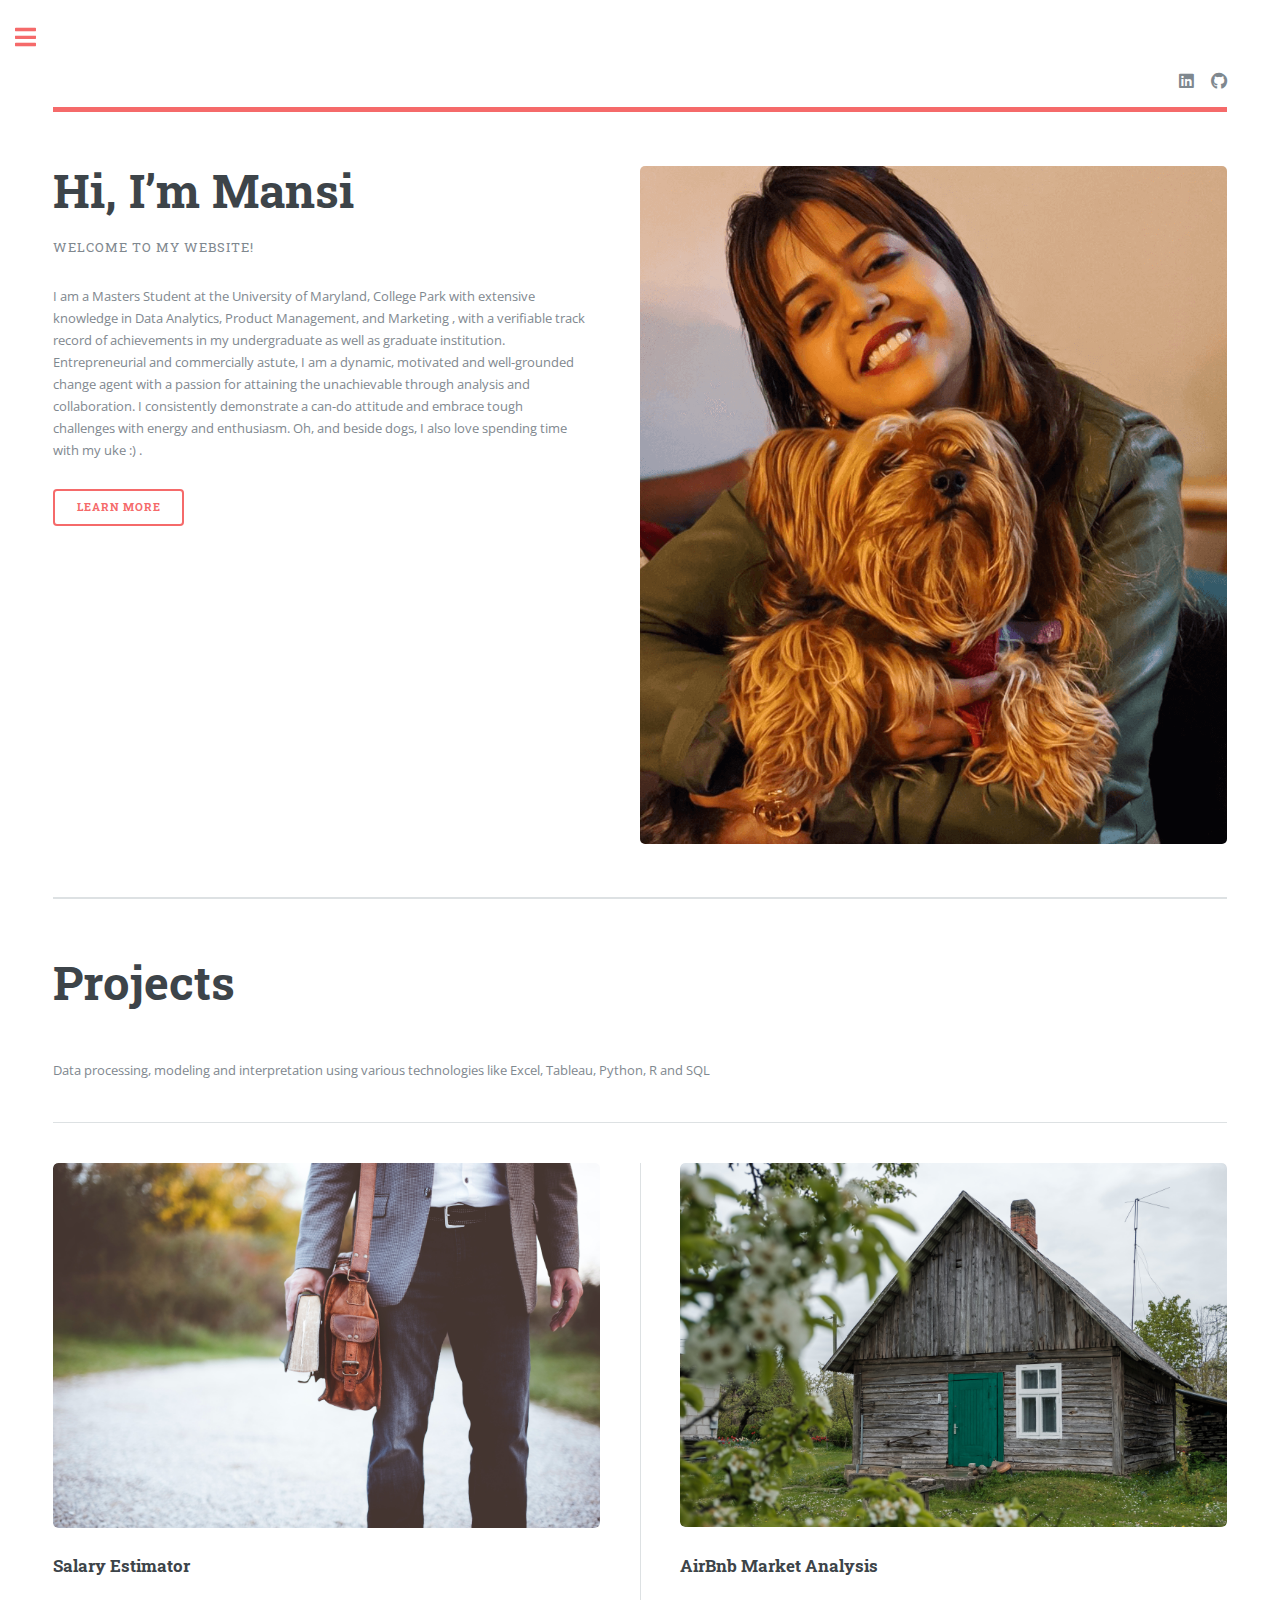
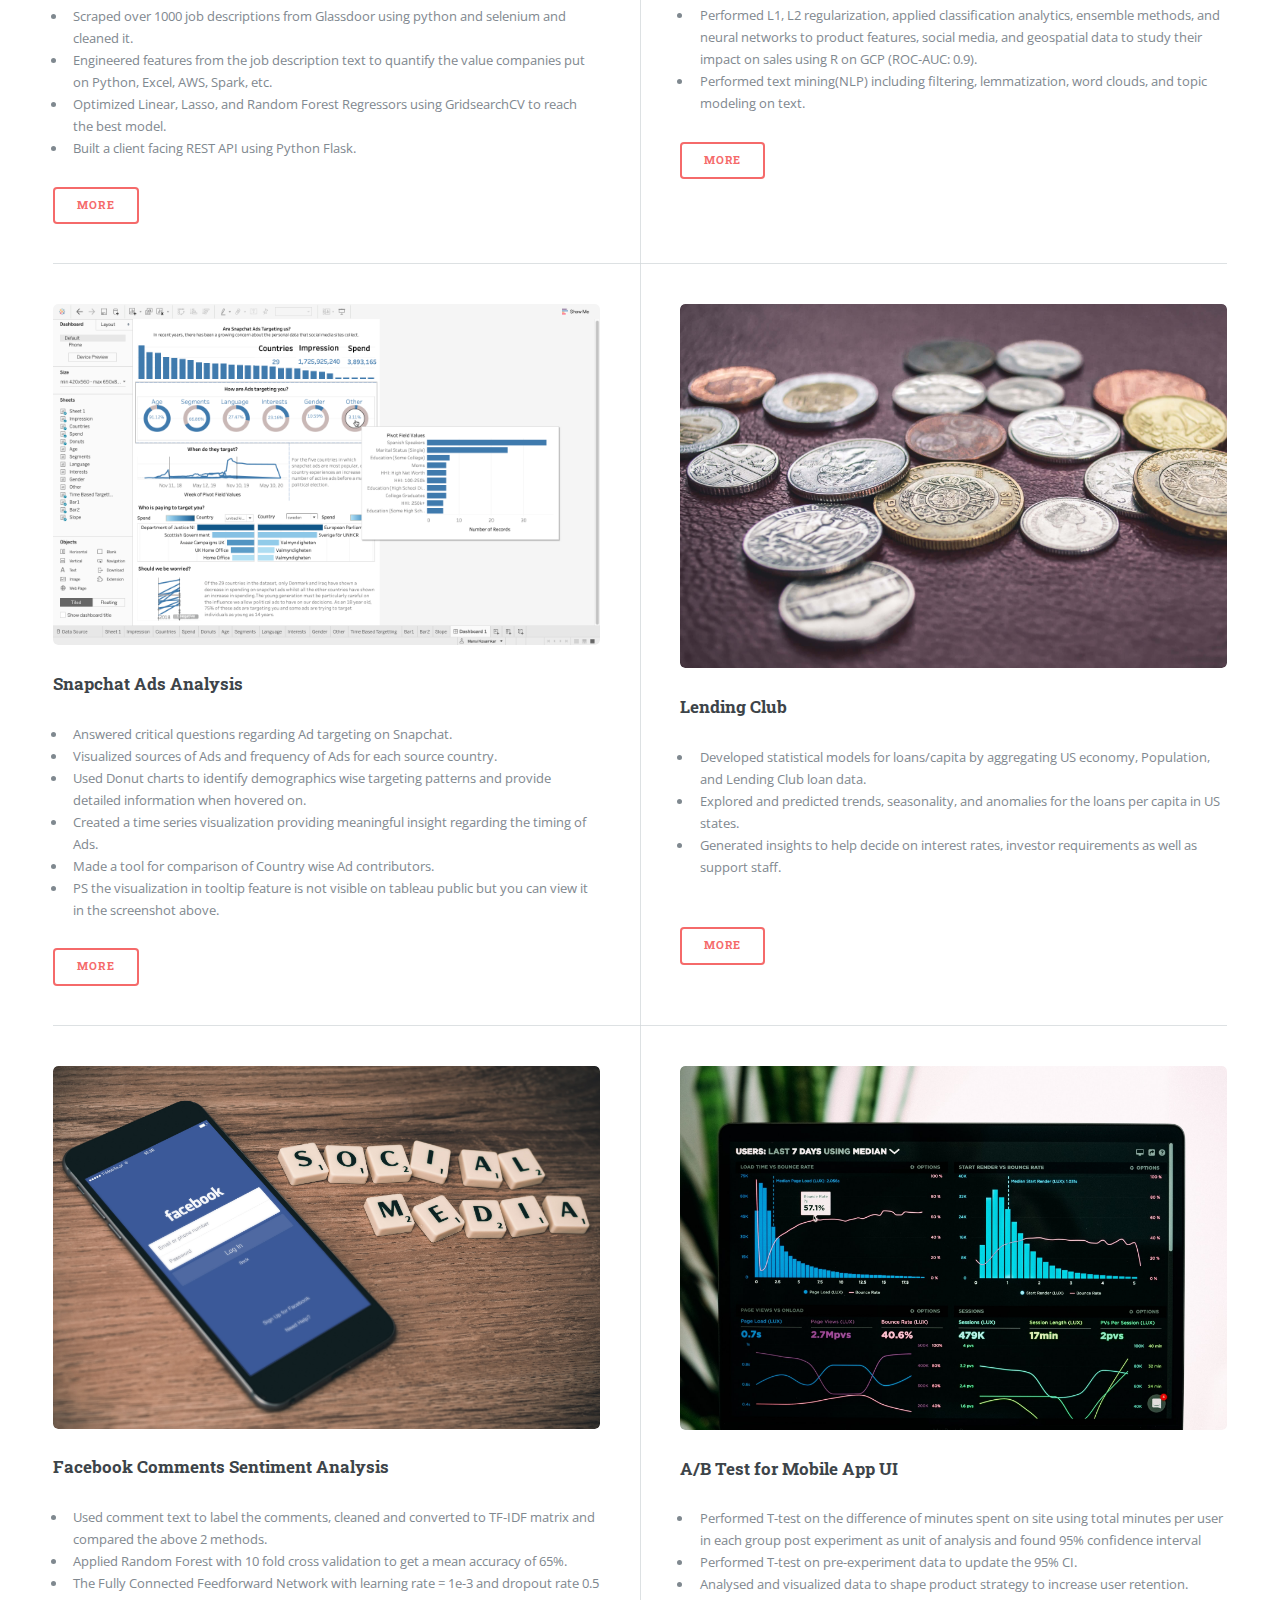
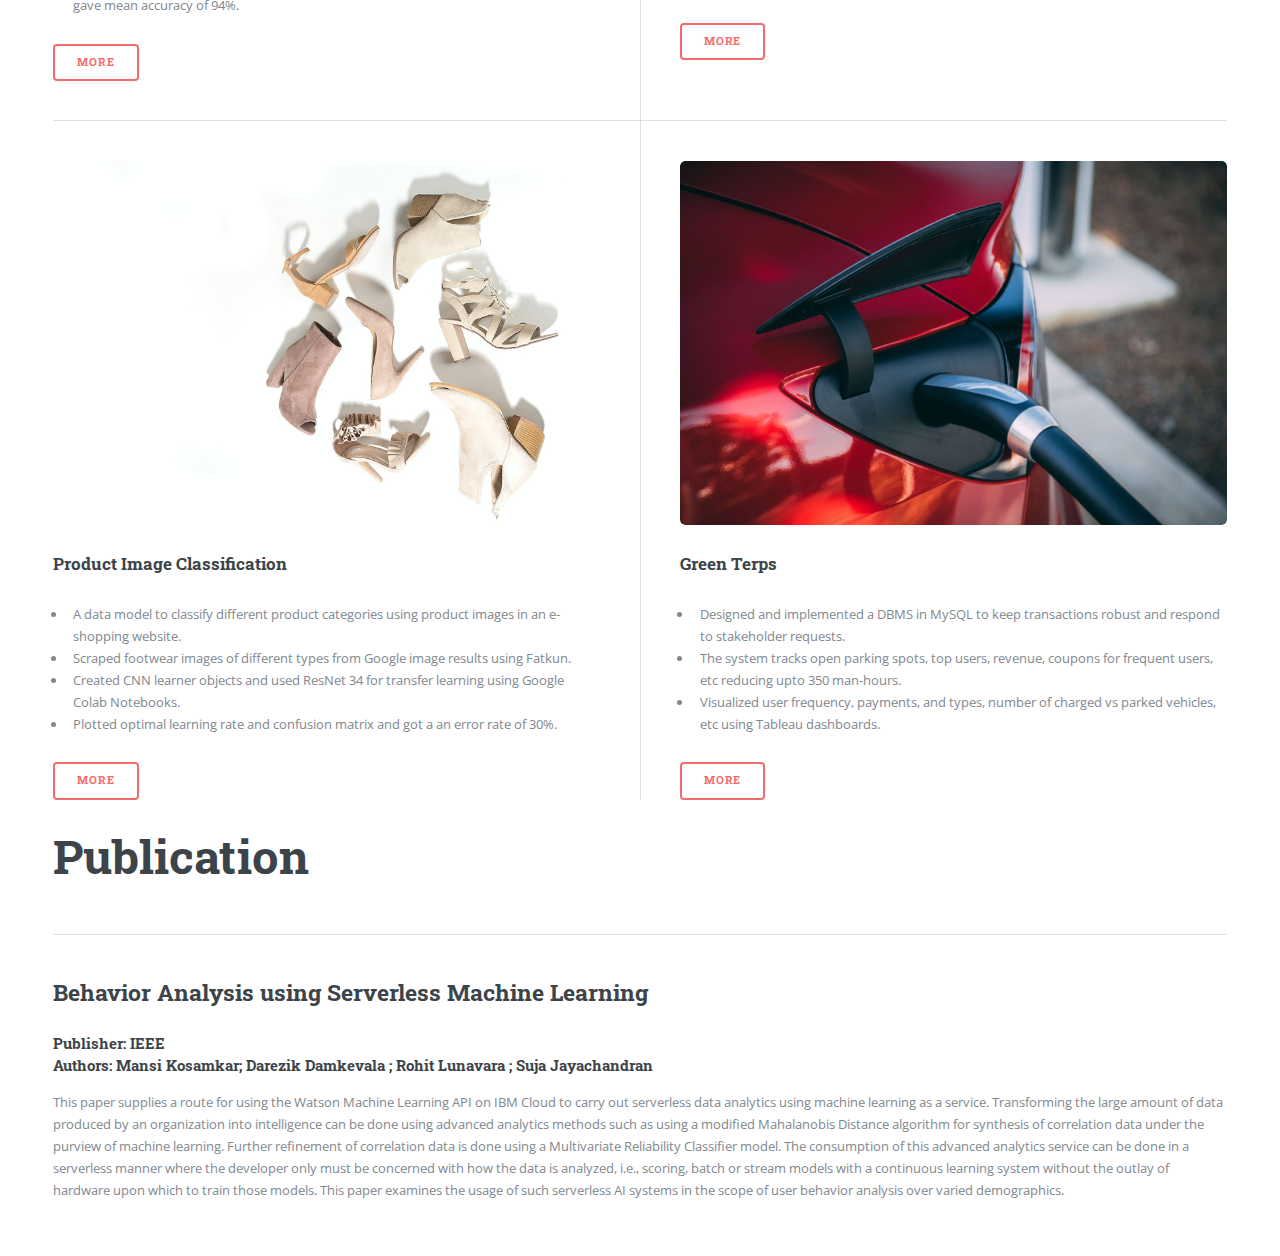
==== index.html @ b8f482b9 "Screenshot for viz added" ====
<!DOCTYPE HTML>
<!--
	Editorial by HTML5 UP
	html5up.net | @ajlkn
	Free for personal and commercial use under the CCA 3.0 license (html5up.net/license)
-->
<html>
	<head>
		<title>Editorial by HTML5 UP</title>
		<meta charset="utf-8" />
		<meta name="viewport" content="width=device-width, initial-scale=1, user-scalable=no" />
		<link rel="stylesheet" href="assets/css/main.css" />
	</head>
	<body class="is-preload">

		<!-- Wrapper -->
			<div id="wrapper">

				<!-- Main -->
					<div id="main">
						<div class="inner">

							<!-- Header -->
								<header id="header">
									<a href="index.html" class="logo"></a>
									<ul class="icons">
										<li><a href="#" class="icon brands fa-linkedin"><span class="label">Twitter</span></a></li>
										<li><a href="#" class="icon brands fa-github"><span class="label">Facebook</span></a></li>
									</ul>
								</header>

							<!-- Banner -->
								<section id="banner">
									<div class="content">
										<header>
											<h1>Hi, I’m Mansi<br />
											</h1>
											<p>Welcome to my website! </p>
										</header>
										<p>
											I am a Masters Student at the University of Maryland, College Park with extensive knowledge in Data Analytics, Product Management, and Marketing , with a verifiable track record of achievements in my undergraduate as well as graduate institution. Entrepreneurial and commercially astute, I am a dynamic, motivated and well-grounded change agent with a passion for attaining the unachievable through analysis and collaboration. I consistently demonstrate a can-do attitude and embrace tough challenges with energy and enthusiasm. Oh, and beside dogs, I also love spending time with my uke :)
											.</p>
										<ul class="actions">
											<li><a href="#" class="button big">Learn More</a></li>
										</ul>
									</div>
									<span class="image object">
										<img src="images/pic01.png" alt="" />
									</span>
								</section>

								

							<!-- Section -->
								<!-- <section>
									<header class="major">
										<h2>Project Categories</h2>
									</header>
									<div class="features">
										<article>
											<span class="icon solid fa-signal"></span>
											<div class="content">
												<h3>Data and Market Analytics</h3>
												<p>Data processing, modeling and interpretation using various technologies like Excel, Tableau, Python, R and SQL</p>
											</div>
										</article>
										<article>
											<span class="icon solid fa-rocket"></span>
											<div class="content">
												<h3>Product Management and Marketing</h3>
												<p>Projects relating to product features decisions, product launch decisions and market analytics</p>
											</div>
										</article>
										<article>
											<span class="icon solid fa-business-time"></span>
											<div class="content">
												<h3>Business Strategy</h3>
												<p>Statistical and Strategic approach to Business Decisions</p>
											</div>
										</article> 
										<article>
											<span class="icon solid fa-pencil-ruler"></span>
											<div class="content">
												<h3>Design</h3>
												<p>Design prototypes and final products</p>
											</div>
										</article>
									</div>
								</section> -->

								<section id="projects">
									<header class="main">
										<h1>Projects</h1>
									</header>
	
									<!-- <span class="image main"><img src="" alt="" /></span> -->
	
									<p>Data processing, modeling and interpretation using various technologies like Excel, Tableau, Python, R and SQL</p>
	
									<hr class="major" />
	
									<section>
										<header class="major"></header>
											
										</header>
										<div class="posts"></header>
											<article>
												<a href="https://github.com/kosamkarmansi/Job_Salary" target="_blank" class="image"><img src="images/pic09.jpg" alt="" /></a></header>
												<h3>Salary Estimator</h3>
												<p><ul>
													<li>Scraped over 1000 job descriptions from Glassdoor using python and selenium and 	cleaned it.
													<li>Engineered features from the job description text to quantify the value companies put on Python, Excel, AWS, Spark, etc.
													<li>Optimized Linear, Lasso, and Random Forest Regressors using GridsearchCV to reach the best model.
													<li>Built a client facing REST API using Python Flask.
												
												 ​
												</ul></p>
												<ul class="actions">
													<li><a href="https://github.com/kosamkarmansi/Job_Salary" target="_blank" class="button">More</a></li>
												</ul>
											</article>
											<article>
												<a href="AirBnB_ San Diego.pdf" target="_blank" class="image"><img src="images/pic02.jpg" alt="" /></a></header>
												<h3>AirBnb Market Analysis</h3>
												<p><ul>
													<li>Performed L1, L2 regularization, applied classification analytics, ensemble methods, and neural networks to ​product
														features, social media, and geospatial ​data to study t​heir impact on sales ​using R on GCP (ROC-AUC: 0.9).
													<li>Performed text mining(NLP) including​ filtering, lemmatization, word clouds, and topic modeling on text.
												
												 ​
												</ul></p>
												<ul class="actions">
													<li><a href="AirBnB_ San Diego.pdf" target="_blank" class="button">More</a></li>
												</ul>
											</article>

											<article>
												<a href="https://public.tableau.com/views/SnapchatAds/Dashboard1?:language=en-GB&:display_count=y&:origin=viz_share_link" target="_blank" class="image"><img src="images/pic13.png" alt="" /></a></header>
												<h3>Snapchat Ads Analysis</h3>
												
												<p><ul>
													<li>Answered critical questions regarding Ad targeting on Snapchat.
													<li>Visualized sources of Ads and frequency of Ads for each source country. 
													<li>Used Donut charts to identify demographics wise targeting patterns and provide detailed information when hovered on.
													<li>Created a time series visualization providing meaningful insight regarding the timing of Ads.
													<li>Made a tool for comparison of Country wise Ad contributors.
													<li>PS the visualization in tooltip feature is not visible on tableau public but you can view it in the screenshot above.
													
												
													</li>
												</ul></p>
												<ul class="actions">
													<li><a href="https://public.tableau.com/views/SnapchatAds/Dashboard1?:language=en-GB&:display_count=y&:origin=viz_share_link" target="_blank" class="button">More</a></li>
												</ul>
											</article>

											<article>
												<a href="https://github.com/kosamkarmansi/Lending_Club_Data" target="_blank" class="image"><img src="images/pic03.jpg" alt="" /></a></header>
												<h3>Lending Club</h3>
												<p><ul>
													<li>Developed statistical models for loans/capita by aggregating ​US economy, Population, and Lending Club loan data.
													<li>Explored and predicted trends, seasonality, and anomalies ​for the loans per capita in US states.
													<li>Generated insights ​to help decide on interest rates, investor requirements as well as support staff.​</li>
	
												
												 ​
												</ul></p>
												<ul class="actions">
													<li><a href="https://github.com/kosamkarmansi/Lending_Club_Data" target="_blank" class="button">More</a></li>
												</ul>
											</article>
											
											
											<article>
												<a href="https://github.com/kosamkarmansi/fb_sentiment_analysis" target="_blank" class="image"><img src="images/pic10.jpg" alt="" /></a></header>
												<h3>Facebook Comments Sentiment Analysis</h3>
												<p><ul>
													<li>Used comment text to label the comments, cleaned and converted to TF-IDF matrix 	and compared the above 2 methods.
													<li>Applied Random Forest with 10 fold cross validation to get a mean accuracy of 		65%.
													<li>The Fully Connected Feedforward Network with learning rate = 1e-3 and dropout 		rate 0.5 gave mean accuracy of 94%.
													</li>
												</ul></p>
												<ul class="actions">
													<li><a href="https://github.com/kosamkarmansi/fb_sentiment_analysis" target="_blank" class="button">More</a></li>
												</ul>
											</article>
	
											<article>
												<a href="https://github.com/kosamkarmansi/A-B_Test-" target="_blank" class="image"><img src="images/pic12.jpg" alt="" /></a></header>
												<h3>A/B Test for Mobile App UI </h3>
												<p><ul>
													<li>Performed T-test on the difference of minutes spent on site using total minutes per user in each group post experiment as unit of analysis and found 95% confidence interval
													<li>Performed T-test on pre-experiment data to update the 95% CI.
													<li>Analysed and visualized data to shape product strategy to increase user retention.
													</li>
												</ul></p>
												<ul class="actions">
													<li><a href="https://github.com/kosamkarmansi/A-B_Test-" target="_blank" class="button">More</a></li>
												</ul>
											</article>
	
											
	
	
											<article>
												<a href="https://github.com/kosamkarmansi/footwear_image_classification" target="_blank" class="image"><img src="images/pic11.jpg" alt="" /></a></header>
												<h3>Product Image Classification </h3>
												<p><ul>
													<li>A data model to classify different product categories using product images in an e-shopping website.
													<li>Scraped footwear images of different types from Google image results using Fatkun.
													<li>Created CNN learner objects and used ResNet 34 for transfer learning using Google Colab Notebooks.
													<li>Plotted optimal learning rate and confusion matrix and got a an error rate of 30%.
													</li>
												</ul></p>
												<ul class="actions">
													<li><a href="https://github.com/kosamkarmansi/footwear_image_classification" target="_blank" class="button">More</a></li>
												</ul>
											</article>
											
											<article>
												<a href="https://github.com/kosamkarmansi/Green_Terps" target="_blank" class="image"><img src="images/pic04.jpg" alt="" /></a></header>
												<h3>Green Terps</h3>
												<p><ul>
													<li>Designed and ​implemented a DBMS in MySQL t​o keep transactions robust and respond to stakeholder requests.
													<li>The system tracks open parking spots, top users, revenue, coupons for frequent users, etc reducing upto 3​50 man-hours.
													<li>Visualized​ user frequency, payments, and types, number of charged vs parked vehicles, etc using ​Tableau dashboards.
												
												 ​
												</ul></p>
												<ul class="actions">
													<li><a href="https://github.com/kosamkarmansi/Green_Terps" class="button" target="_blank">More</a></li>
												</ul>
											</article>
											
											<!-- <article>
												<a href="https://github.com/kosamkarmansi/python-lab/blob/master/HW4_Mansi_Kosamkar.ipynb" target="_blank" class="image"><img src="images/pic05.jpg" alt="" /></a></header>
												<h3>Pokemon </h3>
												<p><ul>
													<li>I used BeautifulSoup and Pandas to extract data on pokemon from https://pokemondb.net (Links to an external site.) 
													<li>The data will come both from the main database page, as well as the individual pokemon pages and we will use this data to analyse various pokemon types. 
													<li>Shoutout to the best show ever!​</li>
	
												
												 ​
												</ul></p>
												<ul class="actions">
													<li><a href="https://github.com/kosamkarmansi/python-lab/blob/master/HW4_Mansi_Kosamkar.ipynb" target="_blank" class="button">More</a></li>
												</ul>
											</article> -->
	
	
	
	
	
	
											
										
										</div>
									</section>

									<section id="publication">
										<header class="main">
											<h1>Publication</h1>
										</header>
		
										<!-- <span class="image main"><img src="images/pic11.jpg" alt="" /></span> -->
		
										<!-- <p>Data processing, modeling and interpretation using various technologies like Excel, Tableau, Python, R and SQL</p> -->
		
										<hr class="major" />
		
										<article>
											<h2><a href="https://ieeexplore.ieee.org/document/8991407">Behavior Analysis using Serverless Machine Learning</a></h2>
										<h4>Publisher: IEEE  <br> Authors: Mansi Kosamkar; Darezik Damkevala ; Rohit Lunavara ; Suja Jayachandran</h4>
										<p>This paper supplies a route for using the Watson Machine Learning API on IBM Cloud to carry out serverless data analytics using machine learning as a service. Transforming the large amount of data produced by an organization into intelligence can be done using advanced analytics methods such as using a modified Mahalanobis Distance algorithm for synthesis of correlation data under the purview of machine learning. Further refinement of correlation data is done using a Multivariate Reliability Classifier model. The consumption of this advanced analytics service can be done in a serverless manner where the developer only must be concerned with how the data is analyzed, i.e., scoring, batch or stream models with a continuous learning system without the outlay of hardware upon which to train those models. This paper examines the usage of such serverless AI systems in the scope of user behavior analysis over varied demographics.</p>
										</article>
										
		
										
		
									</section>
		

							<!-- Section -->
								<!-- <section>
									<header class="major">
										<h2>Featured</h2>
									</header>
									<div class="posts">

										<article>
											<a href="https://github.com/kosamkarmansi/Job_Salary" target="_blank" class="image"><img src="images/pic09.jpg" alt="" /></a></header>
											<h3>Salary Estimator</h3>
											<p><ul>
												<li>Scraped over 1000 job descriptions from Glassdoor using python and selenium and 	cleaned it.
												<li>Engineered features from the job description text to quantify the value companies put on Python, Excel, AWS, Spark, etc.
												<li>Optimized Linear, Lasso, and Random Forest Regressors using GridsearchCV to reach the best model.
												<li>Built a client facing REST API using Python Flask.
											
											 ​
											</ul></p>
											<ul class="actions">
												<li><a href="https://github.com/kosamkarmansi/Job_Salary" target="_blank" class="button">More</a></li>
											</ul>
										</article>
										<article>
											<a href="AirBnB_ San Diego.pdf" target="_blank" class="image"><img src="images/pic02.jpg" alt="" /></a></header>
											<h3>AirBnb Market Analysis</h3>
											<p><ul>
												<li>Performed L1, L2 regularization, applied classification analytics, ensemble methods, and neural networks to ​product
													features, social media, and geospatial ​data to study t​heir impact on sales ​using R on GCP (ROC-AUC: 0.9).
												<li>Performed text mining(NLP) including​ filtering, lemmatization, word clouds, and topic modeling on text.
											
											 ​
											</ul></p>
											<ul class="actions">
												<li><a href="AirBnB_ San Diego.pdf" target="_blank" class="button">More</a></li>
											</ul>
										</article>
										

										<article>
											<a href="https://github.com/kosamkarmansi/Lending_Club_Data" target="_blank" class="image"><img src="images/pic03.jpg" alt="" /></a></header>
											<h3>Lending Club</h3>
											<p><ul>
												<li>Developed statistical models for loans/capita by aggregating ​US economy, Population, and Lending Club loan data.
												<li>Explored and predicted trends, seasonality, and anomalies ​for the loans per capita in US states.
												<li>Generated insights ​to help decide on interest rates, investor requirements as well as support staff.​</li>

											
											 ​
											</ul></p>
											<ul class="actions">
												<li><a href="https://github.com/kosamkarmansi/Lending_Club_Data" target="_blank" class="button">More</a></li>
											</ul>
										</article>
										
										
										<!-- <article>
											<a href="Kerb.AI Final Report.pdf" target="_blank" class="image"><img src="images/pic08.jpg" alt="" /></a></header>
											<h3>Kerb AI - Firm Analysis</h3>
											<p><ul>
												<li>Analyzed strategic positioning of a firm (Kerb AI) to understand drivers of performance/competitive advantage. 
												<li>Research and development of strategies closely aligned with company goals and objectives.
											
											 ​
											</ul></p>
											<ul class="actions">
												<li><a href="Kerb.AI Final Report.pdf" target="_blank" class="button">More</a></li>
											</ul>
										</article>
									
									</div>
								</section> -->

						</div>
					</div>
				

				<!-- Sidebar -->
					<div id="sidebar">
						<div class="inner">

							<!-- Search -->
								

							<!-- Menu -->
								<nav id="menu">
									<header class="major">
										<h2>Menu</h2>
									</header>
									<ul>
										<li><a href="index.html">About Me</a></li>
										<li><a href="#projects">Projects</a>
											<!-- <span class="opener">Project Categories</span>
											<ul>
												<li><a href="da.html">Data and Market Analytics</a></li>
												<li><a href="pmm.html">Product Management and Marketing</a></li> -->
												<!-- <li><a href="bs.html">Business Strategy</a></li> -->
												<!-- <li><a href="design.html">Design</a></li>
											</ul> -->
										</li>
										<!-- <li><a href="blog.html">Blog</a></li> -->
										<li><a href="#publication">Publication</a></li>
										
										
									
									</ul>
								</nav>

							<!-- Section -->

								

							<!-- Section -->
								<section>
									<header class="major">
										<h2>Get in touch</h2>
									</header>
									<p>If you have any questions, suggestions, potential collaboration or career opportunities, I would love to connect.</p>
									<ul class="contact">
										<li class="icon solid fa-envelope"><a href="#">mansi.kosamkar@rhsmith.umd.edu</a></li>
										<li class="icon solid fa-phone">(929) 319-6236</li>
										<li class="icon solid fa-home">College Park/NYC<br />
										</li>
									</ul>
								</section>

							<!-- Footer -->
								<footer id="footer">
									
								</footer>

						</div>
					</div>

			</div>

		<!-- Scripts -->
			<script src="assets/js/jquery.min.js"></script>
			<script src="assets/js/browser.min.js"></script>
			<script src="assets/js/breakpoints.min.js"></script>
			<script src="assets/js/util.js"></script>
			<script src="assets/js/main.js"></script>

	</body>
</html>
---- assets/css/main.css ----
@import url(fontawesome-all.min.css);
@import url("https://fonts.googleapis.com/css?family=Open+Sans:400,600,400italic,600italic|Roboto+Slab:400,700");
/*
	Editorial by HTML5 UP
	html5up.net | @ajlkn
	Free for personal and commercial use under the CCA 3.0 license (html5up.net/license)
*/
html, body, div, span, applet, object,
iframe, h1, h2, h3, h4, h5, h6, p, blockquote,
pre, a, abbr, acronym, address, big, cite,
code, del, dfn, em, img, ins, kbd, q, s, samp,
small, strike, strong, sub, sup, tt, var, b,
u, i, center, dl, dt, dd, ol, ul, li, fieldset,
form, label, legend, table, caption, tbody,
tfoot, thead, tr, th, td, article, aside,
canvas, details, embed, figure, figcaption,
footer, header, hgroup, menu, nav, output, ruby,
section, summary, time, mark, audio, video {
  margin: 0;
  padding: 0;
  border: 0;
  font-size: 100%;
  font: inherit;
  vertical-align: baseline; }

article, aside, details, figcaption, figure,
footer, header, hgroup, menu, nav, section {
  display: block; }

body {
  line-height: 1; }

ol, ul {
  list-style: none; }

blockquote, q {
  quotes: none; }
  blockquote:before, blockquote:after, q:before, q:after {
    content: '';
    content: none; }

table {
  border-collapse: collapse;
  border-spacing: 0; }

body {
  -webkit-text-size-adjust: none; }

mark {
  background-color: transparent;
  color: inherit; }

input::-moz-focus-inner {
  border: 0;
  padding: 0; }

input, select, textarea {
  -moz-appearance: none;
  -webkit-appearance: none;
  -ms-appearance: none;
  appearance: none; }

/* Basic */
@-ms-viewport {
  width: device-width; }

body {
  -ms-overflow-style: scrollbar; }

@media screen and (max-width: 480px) {
  html, body {
    min-width: 320px; } }

html {
  box-sizing: border-box; }

*, *:before, *:after {
  box-sizing: inherit; }

body {
  background: #ffffff; }
  body.is-preload *, body.is-preload *:before, body.is-preload *:after, body.is-resizing *, body.is-resizing *:before, body.is-resizing *:after {
    -moz-animation: none !important;
    -webkit-animation: none !important;
    -ms-animation: none !important;
    animation: none !important;
    -moz-transition: none !important;
    -webkit-transition: none !important;
    -ms-transition: none !important;
    transition: none !important; }

/* Type */
body, input, select, textarea {
  color: #7f888f;
  font-family: "Open Sans", sans-serif;
  font-size: 13pt;
  font-weight: 400;
  line-height: 1.65; }
  @media screen and (max-width: 1680px) {
    body, input, select, textarea {
      font-size: 11pt; } }
  @media screen and (max-width: 1280px) {
    body, input, select, textarea {
      font-size: 10pt; } }
  @media screen and (max-width: 360px) {
    body, input, select, textarea {
      font-size: 9pt; } }

a {
  -moz-transition: color 0.2s ease-in-out, border-bottom-color 0.2s ease-in-out;
  -webkit-transition: color 0.2s ease-in-out, border-bottom-color 0.2s ease-in-out;
  -ms-transition: color 0.2s ease-in-out, border-bottom-color 0.2s ease-in-out;
  transition: color 0.2s ease-in-out, border-bottom-color 0.2s ease-in-out;
  border-bottom: dotted 1px;
  color: #f56a6a;
  text-decoration: none; }
  a:hover {
    border-bottom-color: #f56a6a;
    color: #f56a6a !important; }
    a:hover strong {
      color: inherit; }

strong, b {
  color: #3d4449;
  font-weight: 600; }

em, i {
  font-style: italic; }

p {
  margin: 0 0 2em 0; }

h1, h2, h3, h4, h5, h6 {
  color: #3d4449;
  font-family: "Roboto Slab", serif;
  font-weight: 700;
  line-height: 1.5;
  margin: 0 0 1em 0; }
  h1 a, h2 a, h3 a, h4 a, h5 a, h6 a {
    color: inherit;
    text-decoration: none;
    border-bottom: 0; }

h1 {
  font-size: 4em;
  margin: 0 0 0.5em 0;
  line-height: 1.3; }

h2 {
  font-size: 1.75em; }

h3 {
  font-size: 1.25em; }

h4 {
  font-size: 1.1em; }

h5 {
  font-size: 0.9em; }

h6 {
  font-size: 0.7em; }

@media screen and (max-width: 1680px) {
  h1 {
    font-size: 3.5em; } }

@media screen and (max-width: 980px) {
  h1 {
    font-size: 3.25em; } }

@media screen and (max-width: 736px) {
  h1 {
    font-size: 2em;
    line-height: 1.4; }
  h2 {
    font-size: 1.5em; } }

sub {
  font-size: 0.8em;
  position: relative;
  top: 0.5em; }

sup {
  font-size: 0.8em;
  position: relative;
  top: -0.5em; }

blockquote {
  border-left: solid 3px rgba(210, 215, 217, 0.75);
  font-style: italic;
  margin: 0 0 2em 0;
  padding: 0.5em 0 0.5em 2em; }

code {
  background: rgba(230, 235, 237, 0.25);
  border-radius: 0.375em;
  border: solid 1px rgba(210, 215, 217, 0.75);
  font-family: "Courier New", monospace;
  font-size: 0.9em;
  margin: 0 0.25em;
  padding: 0.25em 0.65em; }

pre {
  -webkit-overflow-scrolling: touch;
  font-family: "Courier New", monospace;
  font-size: 0.9em;
  margin: 0 0 2em 0; }
  pre code {
    display: block;
    line-height: 1.75;
    padding: 1em 1.5em;
    overflow-x: auto; }

hr {
  border: 0;
  border-bottom: solid 1px rgba(210, 215, 217, 0.75);
  margin: 2em 0; }
  hr.major {
    margin: 3em 0; }

.align-left {
  text-align: left; }

.align-center {
  text-align: center; }

.align-right {
  text-align: right; }

/* Row */
.row {
  display: flex;
  flex-wrap: wrap;
  box-sizing: border-box;
  align-items: stretch; }
  .row > * {
    box-sizing: border-box; }
  .row.gtr-uniform > * > :last-child {
    margin-bottom: 0; }
  .row.aln-left {
    justify-content: flex-start; }
  .row.aln-center {
    justify-content: center; }
  .row.aln-right {
    justify-content: flex-end; }
  .row.aln-top {
    align-items: flex-start; }
  .row.aln-middle {
    align-items: center; }
  .row.aln-bottom {
    align-items: flex-end; }
  .row > .imp {
    order: -1; }
  .row > .col-1 {
    width: 8.33333%; }
  .row > .off-1 {
    margin-left: 8.33333%; }
  .row > .col-2 {
    width: 16.66667%; }
  .row > .off-2 {
    margin-left: 16.66667%; }
  .row > .col-3 {
    width: 25%; }
  .row > .off-3 {
    margin-left: 25%; }
  .row > .col-4 {
    width: 33.33333%; }
  .row > .off-4 {
    margin-left: 33.33333%; }
  .row > .col-5 {
    width: 41.66667%; }
  .row > .off-5 {
    margin-left: 41.66667%; }
  .row > .col-6 {
    width: 50%; }
  .row > .off-6 {
    margin-left: 50%; }
  .row > .col-7 {
    width: 58.33333%; }
  .row > .off-7 {
    margin-left: 58.33333%; }
  .row > .col-8 {
    width: 66.66667%; }
  .row > .off-8 {
    margin-left: 66.66667%; }
  .row > .col-9 {
    width: 75%; }
  .row > .off-9 {
    margin-left: 75%; }
  .row > .col-10 {
    width: 83.33333%; }
  .row > .off-10 {
    margin-left: 83.33333%; }
  .row > .col-11 {
    width: 91.66667%; }
  .row > .off-11 {
    margin-left: 91.66667%; }
  .row > .col-12 {
    width: 100%; }
  .row > .off-12 {
    margin-left: 100%; }
  .row.gtr-0 {
    margin-top: 0;
    margin-left: 0em; }
    .row.gtr-0 > * {
      padding: 0 0 0 0em; }
    .row.gtr-0.gtr-uniform {
      margin-top: 0em; }
      .row.gtr-0.gtr-uniform > * {
        padding-top: 0em; }
  .row.gtr-25 {
    margin-top: 0;
    margin-left: -0.375em; }
    .row.gtr-25 > * {
      padding: 0 0 0 0.375em; }
    .row.gtr-25.gtr-uniform {
      margin-top: -0.375em; }
      .row.gtr-25.gtr-uniform > * {
        padding-top: 0.375em; }
  .row.gtr-50 {
    margin-top: 0;
    margin-left: -0.75em; }
    .row.gtr-50 > * {
      padding: 0 0 0 0.75em; }
    .row.gtr-50.gtr-uniform {
      margin-top: -0.75em; }
      .row.gtr-50.gtr-uniform > * {
        padding-top: 0.75em; }
  .row {
    margin-top: 0;
    margin-left: -1.5em; }
    .row > * {
      padding: 0 0 0 1.5em; }
    .row.gtr-uniform {
      margin-top: -1.5em; }
      .row.gtr-uniform > * {
        padding-top: 1.5em; }
  .row.gtr-150 {
    margin-top: 0;
    margin-left: -2.25em; }
    .row.gtr-150 > * {
      padding: 0 0 0 2.25em; }
    .row.gtr-150.gtr-uniform {
      margin-top: -2.25em; }
      .row.gtr-150.gtr-uniform > * {
        padding-top: 2.25em; }
  .row.gtr-200 {
    margin-top: 0;
    margin-left: -3em; }
    .row.gtr-200 > * {
      padding: 0 0 0 3em; }
    .row.gtr-200.gtr-uniform {
      margin-top: -3em; }
      .row.gtr-200.gtr-uniform > * {
        padding-top: 3em; }
  @media screen and (max-width: 1680px) {
    .row {
      display: flex;
      flex-wrap: wrap;
      box-sizing: border-box;
      align-items: stretch; }
      .row > * {
        box-sizing: border-box; }
      .row.gtr-uniform > * > :last-child {
        margin-bottom: 0; }
      .row.aln-left {
        justify-content: flex-start; }
      .row.aln-center {
        justify-content: center; }
      .row.aln-right {
        justify-content: flex-end; }
      .row.aln-top {
        align-items: flex-start; }
      .row.aln-middle {
        align-items: center; }
      .row.aln-bottom {
        align-items: flex-end; }
      .row > .imp-xlarge {
        order: -1; }
      .row > .col-1-xlarge {
        width: 8.33333%; }
      .row > .off-1-xlarge {
        margin-left: 8.33333%; }
      .row > .col-2-xlarge {
        width: 16.66667%; }
      .row > .off-2-xlarge {
        margin-left: 16.66667%; }
      .row > .col-3-xlarge {
        width: 25%; }
      .row > .off-3-xlarge {
        margin-left: 25%; }
      .row > .col-4-xlarge {
        width: 33.33333%; }
      .row > .off-4-xlarge {
        margin-left: 33.33333%; }
      .row > .col-5-xlarge {
        width: 41.66667%; }
      .row > .off-5-xlarge {
        margin-left: 41.66667%; }
      .row > .col-6-xlarge {
        width: 50%; }
      .row > .off-6-xlarge {
        margin-left: 50%; }
      .row > .col-7-xlarge {
        width: 58.33333%; }
      .row > .off-7-xlarge {
        margin-left: 58.33333%; }
      .row > .col-8-xlarge {
        width: 66.66667%; }
      .row > .off-8-xlarge {
        margin-left: 66.66667%; }
      .row > .col-9-xlarge {
        width: 75%; }
      .row > .off-9-xlarge {
        margin-left: 75%; }
      .row > .col-10-xlarge {
        width: 83.33333%; }
      .row > .off-10-xlarge {
        margin-left: 83.33333%; }
      .row > .col-11-xlarge {
        width: 91.66667%; }
      .row > .off-11-xlarge {
        margin-left: 91.66667%; }
      .row > .col-12-xlarge {
        width: 100%; }
      .row > .off-12-xlarge {
        margin-left: 100%; }
      .row.gtr-0 {
        margin-top: 0;
        margin-left: 0em; }
        .row.gtr-0 > * {
          padding: 0 0 0 0em; }
        .row.gtr-0.gtr-uniform {
          margin-top: 0em; }
          .row.gtr-0.gtr-uniform > * {
            padding-top: 0em; }
      .row.gtr-25 {
        margin-top: 0;
        margin-left: -0.375em; }
        .row.gtr-25 > * {
          padding: 0 0 0 0.375em; }
        .row.gtr-25.gtr-uniform {
          margin-top: -0.375em; }
          .row.gtr-25.gtr-uniform > * {
            padding-top: 0.375em; }
      .row.gtr-50 {
        margin-top: 0;
        margin-left: -0.75em; }
        .row.gtr-50 > * {
          padding: 0 0 0 0.75em; }
        .row.gtr-50.gtr-uniform {
          margin-top: -0.75em; }
          .row.gtr-50.gtr-uniform > * {
            padding-top: 0.75em; }
      .row {
        margin-top: 0;
        margin-left: -1.5em; }
        .row > * {
          padding: 0 0 0 1.5em; }
        .row.gtr-uniform {
          margin-top: -1.5em; }
          .row.gtr-uniform > * {
            padding-top: 1.5em; }
      .row.gtr-150 {
        margin-top: 0;
        margin-left: -2.25em; }
        .row.gtr-150 > * {
          padding: 0 0 0 2.25em; }
        .row.gtr-150.gtr-uniform {
          margin-top: -2.25em; }
          .row.gtr-150.gtr-uniform > * {
            padding-top: 2.25em; }
      .row.gtr-200 {
        margin-top: 0;
        margin-left: -3em; }
        .row.gtr-200 > * {
          padding: 0 0 0 3em; }
        .row.gtr-200.gtr-uniform {
          margin-top: -3em; }
          .row.gtr-200.gtr-uniform > * {
            padding-top: 3em; } }
  @media screen and (max-width: 1280px) {
    .row {
      display: flex;
      flex-wrap: wrap;
      box-sizing: border-box;
      align-items: stretch; }
      .row > * {
        box-sizing: border-box; }
      .row.gtr-uniform > * > :last-child {
        margin-bottom: 0; }
      .row.aln-left {
        justify-content: flex-start; }
      .row.aln-center {
        justify-content: center; }
      .row.aln-right {
        justify-content: flex-end; }
      .row.aln-top {
        align-items: flex-start; }
      .row.aln-middle {
        align-items: center; }
      .row.aln-bottom {
        align-items: flex-end; }
      .row > .imp-large {
        order: -1; }
      .row > .col-1-large {
        width: 8.33333%; }
      .row > .off-1-large {
        margin-left: 8.33333%; }
      .row > .col-2-large {
        width: 16.66667%; }
      .row > .off-2-large {
        margin-left: 16.66667%; }
      .row > .col-3-large {
        width: 25%; }
      .row > .off-3-large {
        margin-left: 25%; }
      .row > .col-4-large {
        width: 33.33333%; }
      .row > .off-4-large {
        margin-left: 33.33333%; }
      .row > .col-5-large {
        width: 41.66667%; }
      .row > .off-5-large {
        margin-left: 41.66667%; }
      .row > .col-6-large {
        width: 50%; }
      .row > .off-6-large {
        margin-left: 50%; }
      .row > .col-7-large {
        width: 58.33333%; }
      .row > .off-7-large {
        margin-left: 58.33333%; }
      .row > .col-8-large {
        width: 66.66667%; }
      .row > .off-8-large {
        margin-left: 66.66667%; }
      .row > .col-9-large {
        width: 75%; }
      .row > .off-9-large {
        margin-left: 75%; }
      .row > .col-10-large {
        width: 83.33333%; }
      .row > .off-10-large {
        margin-left: 83.33333%; }
      .row > .col-11-large {
        width: 91.66667%; }
      .row > .off-11-large {
        margin-left: 91.66667%; }
      .row > .col-12-large {
        width: 100%; }
      .row > .off-12-large {
        margin-left: 100%; }
      .row.gtr-0 {
        margin-top: 0;
        margin-left: 0em; }
        .row.gtr-0 > * {
          padding: 0 0 0 0em; }
        .row.gtr-0.gtr-uniform {
          margin-top: 0em; }
          .row.gtr-0.gtr-uniform > * {
            padding-top: 0em; }
      .row.gtr-25 {
        margin-top: 0;
        margin-left: -0.375em; }
        .row.gtr-25 > * {
          padding: 0 0 0 0.375em; }
        .row.gtr-25.gtr-uniform {
          margin-top: -0.375em; }
          .row.gtr-25.gtr-uniform > * {
            padding-top: 0.375em; }
      .row.gtr-50 {
        margin-top: 0;
        margin-left: -0.75em; }
        .row.gtr-50 > * {
          padding: 0 0 0 0.75em; }
        .row.gtr-50.gtr-uniform {
          margin-top: -0.75em; }
          .row.gtr-50.gtr-uniform > * {
            padding-top: 0.75em; }
      .row {
        margin-top: 0;
        margin-left: -1.5em; }
        .row > * {
          padding: 0 0 0 1.5em; }
        .row.gtr-uniform {
          margin-top: -1.5em; }
          .row.gtr-uniform > * {
            padding-top: 1.5em; }
      .row.gtr-150 {
        margin-top: 0;
        margin-left: -2.25em; }
        .row.gtr-150 > * {
          padding: 0 0 0 2.25em; }
        .row.gtr-150.gtr-uniform {
          margin-top: -2.25em; }
          .row.gtr-150.gtr-uniform > * {
            padding-top: 2.25em; }
      .row.gtr-200 {
        margin-top: 0;
        margin-left: -3em; }
        .row.gtr-200 > * {
          padding: 0 0 0 3em; }
        .row.gtr-200.gtr-uniform {
          margin-top: -3em; }
          .row.gtr-200.gtr-uniform > * {
            padding-top: 3em; } }
  @media screen and (max-width: 980px) {
    .row {
      display: flex;
      flex-wrap: wrap;
      box-sizing: border-box;
      align-items: stretch; }
      .row > * {
        box-sizing: border-box; }
      .row.gtr-uniform > * > :last-child {
        margin-bottom: 0; }
      .row.aln-left {
        justify-content: flex-start; }
      .row.aln-center {
        justify-content: center; }
      .row.aln-right {
        justify-content: flex-end; }
      .row.aln-top {
        align-items: flex-start; }
      .row.aln-middle {
        align-items: center; }
      .row.aln-bottom {
        align-items: flex-end; }
      .row > .imp-medium {
        order: -1; }
      .row > .col-1-medium {
        width: 8.33333%; }
      .row > .off-1-medium {
        margin-left: 8.33333%; }
      .row > .col-2-medium {
        width: 16.66667%; }
      .row > .off-2-medium {
        margin-left: 16.66667%; }
      .row > .col-3-medium {
        width: 25%; }
      .row > .off-3-medium {
        margin-left: 25%; }
      .row > .col-4-medium {
        width: 33.33333%; }
      .row > .off-4-medium {
        margin-left: 33.33333%; }
      .row > .col-5-medium {
        width: 41.66667%; }
      .row > .off-5-medium {
        margin-left: 41.66667%; }
      .row > .col-6-medium {
        width: 50%; }
      .row > .off-6-medium {
        margin-left: 50%; }
      .row > .col-7-medium {
        width: 58.33333%; }
      .row > .off-7-medium {
        margin-left: 58.33333%; }
      .row > .col-8-medium {
        width: 66.66667%; }
      .row > .off-8-medium {
        margin-left: 66.66667%; }
      .row > .col-9-medium {
        width: 75%; }
      .row > .off-9-medium {
        margin-left: 75%; }
      .row > .col-10-medium {
        width: 83.33333%; }
      .row > .off-10-medium {
        margin-left: 83.33333%; }
      .row > .col-11-medium {
        width: 91.66667%; }
      .row > .off-11-medium {
        margin-left: 91.66667%; }
      .row > .col-12-medium {
        width: 100%; }
      .row > .off-12-medium {
        margin-left: 100%; }
      .row.gtr-0 {
        margin-top: 0;
        margin-left: 0em; }
        .row.gtr-0 > * {
          padding: 0 0 0 0em; }
        .row.gtr-0.gtr-uniform {
          margin-top: 0em; }
          .row.gtr-0.gtr-uniform > * {
            padding-top: 0em; }
      .row.gtr-25 {
        margin-top: 0;
        margin-left: -0.375em; }
        .row.gtr-25 > * {
          padding: 0 0 0 0.375em; }
        .row.gtr-25.gtr-uniform {
          margin-top: -0.375em; }
          .row.gtr-25.gtr-uniform > * {
            padding-top: 0.375em; }
      .row.gtr-50 {
        margin-top: 0;
        margin-left: -0.75em; }
        .row.gtr-50 > * {
          padding: 0 0 0 0.75em; }
        .row.gtr-50.gtr-uniform {
          margin-top: -0.75em; }
          .row.gtr-50.gtr-uniform > * {
            padding-top: 0.75em; }
      .row {
        margin-top: 0;
        margin-left: -1.5em; }
        .row > * {
          padding: 0 0 0 1.5em; }
        .row.gtr-uniform {
          margin-top: -1.5em; }
          .row.gtr-uniform > * {
            padding-top: 1.5em; }
      .row.gtr-150 {
        margin-top: 0;
        margin-left: -2.25em; }
        .row.gtr-150 > * {
          padding: 0 0 0 2.25em; }
        .row.gtr-150.gtr-uniform {
          margin-top: -2.25em; }
          .row.gtr-150.gtr-uniform > * {
            padding-top: 2.25em; }
      .row.gtr-200 {
        margin-top: 0;
        margin-left: -3em; }
        .row.gtr-200 > * {
          padding: 0 0 0 3em; }
        .row.gtr-200.gtr-uniform {
          margin-top: -3em; }
          .row.gtr-200.gtr-uniform > * {
            padding-top: 3em; } }
  @media screen and (max-width: 736px) {
    .row {
      display: flex;
      flex-wrap: wrap;
      box-sizing: border-box;
      align-items: stretch; }
      .row > * {
        box-sizing: border-box; }
      .row.gtr-uniform > * > :last-child {
        margin-bottom: 0; }
      .row.aln-left {
        justify-content: flex-start; }
      .row.aln-center {
        justify-content: center; }
      .row.aln-right {
        justify-content: flex-end; }
      .row.aln-top {
        align-items: flex-start; }
      .row.aln-middle {
        align-items: center; }
      .row.aln-bottom {
        align-items: flex-end; }
      .row > .imp-small {
        order: -1; }
      .row > .col-1-small {
        width: 8.33333%; }
      .row > .off-1-small {
        margin-left: 8.33333%; }
      .row > .col-2-small {
        width: 16.66667%; }
      .row > .off-2-small {
        margin-left: 16.66667%; }
      .row > .col-3-small {
        width: 25%; }
      .row > .off-3-small {
        margin-left: 25%; }
      .row > .col-4-small {
        width: 33.33333%; }
      .row > .off-4-small {
        margin-left: 33.33333%; }
      .row > .col-5-small {
        width: 41.66667%; }
      .row > .off-5-small {
        margin-left: 41.66667%; }
      .row > .col-6-small {
        width: 50%; }
      .row > .off-6-small {
        margin-left: 50%; }
      .row > .col-7-small {
        width: 58.33333%; }
      .row > .off-7-small {
        margin-left: 58.33333%; }
      .row > .col-8-small {
        width: 66.66667%; }
      .row > .off-8-small {
        margin-left: 66.66667%; }
      .row > .col-9-small {
        width: 75%; }
      .row > .off-9-small {
        margin-left: 75%; }
      .row > .col-10-small {
        width: 83.33333%; }
      .row > .off-10-small {
        margin-left: 83.33333%; }
      .row > .col-11-small {
        width: 91.66667%; }
      .row > .off-11-small {
        margin-left: 91.66667%; }
      .row > .col-12-small {
        width: 100%; }
      .row > .off-12-small {
        margin-left: 100%; }
      .row.gtr-0 {
        margin-top: 0;
        margin-left: 0em; }
        .row.gtr-0 > * {
          padding: 0 0 0 0em; }
        .row.gtr-0.gtr-uniform {
          margin-top: 0em; }
          .row.gtr-0.gtr-uniform > * {
            padding-top: 0em; }
      .row.gtr-25 {
        margin-top: 0;
        margin-left: -0.375em; }
        .row.gtr-25 > * {
          padding: 0 0 0 0.375em; }
        .row.gtr-25.gtr-uniform {
          margin-top: -0.375em; }
          .row.gtr-25.gtr-uniform > * {
            padding-top: 0.375em; }
      .row.gtr-50 {
        margin-top: 0;
        margin-left: -0.75em; }
        .row.gtr-50 > * {
          padding: 0 0 0 0.75em; }
        .row.gtr-50.gtr-uniform {
          margin-top: -0.75em; }
          .row.gtr-50.gtr-uniform > * {
            padding-top: 0.75em; }
      .row {
        margin-top: 0;
        margin-left: -1.5em; }
        .row > * {
          padding: 0 0 0 1.5em; }
        .row.gtr-uniform {
          margin-top: -1.5em; }
          .row.gtr-uniform > * {
            padding-top: 1.5em; }
      .row.gtr-150 {
        margin-top: 0;
        margin-left: -2.25em; }
        .row.gtr-150 > * {
          padding: 0 0 0 2.25em; }
        .row.gtr-150.gtr-uniform {
          margin-top: -2.25em; }
          .row.gtr-150.gtr-uniform > * {
            padding-top: 2.25em; }
      .row.gtr-200 {
        margin-top: 0;
        margin-left: -3em; }
        .row.gtr-200 > * {
          padding: 0 0 0 3em; }
        .row.gtr-200.gtr-uniform {
          margin-top: -3em; }
          .row.gtr-200.gtr-uniform > * {
            padding-top: 3em; } }
  @media screen and (max-width: 480px) {
    .row {
      display: flex;
      flex-wrap: wrap;
      box-sizing: border-box;
      align-items: stretch; }
      .row > * {
        box-sizing: border-box; }
      .row.gtr-uniform > * > :last-child {
        margin-bottom: 0; }
      .row.aln-left {
        justify-content: flex-start; }
      .row.aln-center {
        justify-content: center; }
      .row.aln-right {
        justify-content: flex-end; }
      .row.aln-top {
        align-items: flex-start; }
      .row.aln-middle {
        align-items: center; }
      .row.aln-bottom {
        align-items: flex-end; }
      .row > .imp-xsmall {
        order: -1; }
      .row > .col-1-xsmall {
        width: 8.33333%; }
      .row > .off-1-xsmall {
        margin-left: 8.33333%; }
      .row > .col-2-xsmall {
        width: 16.66667%; }
      .row > .off-2-xsmall {
        margin-left: 16.66667%; }
      .row > .col-3-xsmall {
        width: 25%; }
      .row > .off-3-xsmall {
        margin-left: 25%; }
      .row > .col-4-xsmall {
        width: 33.33333%; }
      .row > .off-4-xsmall {
        margin-left: 33.33333%; }
      .row > .col-5-xsmall {
        width: 41.66667%; }
      .row > .off-5-xsmall {
        margin-left: 41.66667%; }
      .row > .col-6-xsmall {
        width: 50%; }
      .row > .off-6-xsmall {
        margin-left: 50%; }
      .row > .col-7-xsmall {
        width: 58.33333%; }
      .row > .off-7-xsmall {
        margin-left: 58.33333%; }
      .row > .col-8-xsmall {
        width: 66.66667%; }
      .row > .off-8-xsmall {
        margin-left: 66.66667%; }
      .row > .col-9-xsmall {
        width: 75%; }
      .row > .off-9-xsmall {
        margin-left: 75%; }
      .row > .col-10-xsmall {
        width: 83.33333%; }
      .row > .off-10-xsmall {
        margin-left: 83.33333%; }
      .row > .col-11-xsmall {
        width: 91.66667%; }
      .row > .off-11-xsmall {
        margin-left: 91.66667%; }
      .row > .col-12-xsmall {
        width: 100%; }
      .row > .off-12-xsmall {
        margin-left: 100%; }
      .row.gtr-0 {
        margin-top: 0;
        margin-left: 0em; }
        .row.gtr-0 > * {
          padding: 0 0 0 0em; }
        .row.gtr-0.gtr-uniform {
          margin-top: 0em; }
          .row.gtr-0.gtr-uniform > * {
            padding-top: 0em; }
      .row.gtr-25 {
        margin-top: 0;
        margin-left: -0.375em; }
        .row.gtr-25 > * {
          padding: 0 0 0 0.375em; }
        .row.gtr-25.gtr-uniform {
          margin-top: -0.375em; }
          .row.gtr-25.gtr-uniform > * {
            padding-top: 0.375em; }
      .row.gtr-50 {
        margin-top: 0;
        margin-left: -0.75em; }
        .row.gtr-50 > * {
          padding: 0 0 0 0.75em; }
        .row.gtr-50.gtr-uniform {
          margin-top: -0.75em; }
          .row.gtr-50.gtr-uniform > * {
            padding-top: 0.75em; }
      .row {
        margin-top: 0;
        margin-left: -1.5em; }
        .row > * {
          padding: 0 0 0 1.5em; }
        .row.gtr-uniform {
          margin-top: -1.5em; }
          .row.gtr-uniform > * {
            padding-top: 1.5em; }
      .row.gtr-150 {
        margin-top: 0;
        margin-left: -2.25em; }
        .row.gtr-150 > * {
          padding: 0 0 0 2.25em; }
        .row.gtr-150.gtr-uniform {
          margin-top: -2.25em; }
          .row.gtr-150.gtr-uniform > * {
            padding-top: 2.25em; }
      .row.gtr-200 {
        margin-top: 0;
        margin-left: -3em; }
        .row.gtr-200 > * {
          padding: 0 0 0 3em; }
        .row.gtr-200.gtr-uniform {
          margin-top: -3em; }
          .row.gtr-200.gtr-uniform > * {
            padding-top: 3em; } }

/* Section/Article */
section.special, article.special {
  text-align: center; }

header p {
  font-family: "Roboto Slab", serif;
  font-size: 1em;
  font-weight: 400;
  letter-spacing: 0.075em;
  margin-top: -0.5em;
  text-transform: uppercase; }

header.major > :last-child {
  border-bottom: solid 3px #f56a6a;
  display: inline-block;
  margin: 0 0 2em 0;
  padding: 0 0.75em 0.5em 0; }

header.main > :last-child {
  margin: 0 0 1em 0; }

/* Form */
form {
  margin: 0 0 2em 0; }

label {
  color: #3d4449;
  display: block;
  font-size: 0.9em;
  font-weight: 600;
  margin: 0 0 1em 0; }

input[type="text"],
input[type="password"],
input[type="email"],
input[type="tel"],
input[type="search"],
input[type="url"],
select,
textarea {
  -moz-appearance: none;
  -webkit-appearance: none;
  -ms-appearance: none;
  appearance: none;
  background: #ffffff;
  border-radius: 0.375em;
  border: none;
  border: solid 1px rgba(210, 215, 217, 0.75);
  color: inherit;
  display: block;
  outline: 0;
  padding: 0 1em;
  text-decoration: none;
  width: 100%; }
  input[type="text"]:invalid,
  input[type="password"]:invalid,
  input[type="email"]:invalid,
  input[type="tel"]:invalid,
  input[type="search"]:invalid,
  input[type="url"]:invalid,
  select:invalid,
  textarea:invalid {
    box-shadow: none; }
  input[type="text"]:focus,
  input[type="password"]:focus,
  input[type="email"]:focus,
  input[type="tel"]:focus,
  input[type="search"]:focus,
  input[type="url"]:focus,
  select:focus,
  textarea:focus {
    border-color: #f56a6a;
    box-shadow: 0 0 0 1px #f56a6a; }

select {
  background-image: url("data:image/svg+xml;charset=utf8,%3Csvg xmlns='http://www.w3.org/2000/svg' width='40' height='40' preserveAspectRatio='none' viewBox='0 0 40 40'%3E%3Cpath d='M9.4,12.3l10.4,10.4l10.4-10.4c0.2-0.2,0.5-0.4,0.9-0.4c0.3,0,0.6,0.1,0.9,0.4l3.3,3.3c0.2,0.2,0.4,0.5,0.4,0.9 c0,0.4-0.1,0.6-0.4,0.9L20.7,31.9c-0.2,0.2-0.5,0.4-0.9,0.4c-0.3,0-0.6-0.1-0.9-0.4L4.3,17.3c-0.2-0.2-0.4-0.5-0.4-0.9 c0-0.4,0.1-0.6,0.4-0.9l3.3-3.3c0.2-0.2,0.5-0.4,0.9-0.4S9.1,12.1,9.4,12.3z' fill='rgba(210, 215, 217, 0.75)' /%3E%3C/svg%3E");
  background-size: 1.25em;
  background-repeat: no-repeat;
  background-position: calc(100% - 1em) center;
  height: 2.75em;
  padding-right: 2.75em;
  text-overflow: ellipsis; }
  select option {
    color: #3d4449;
    background: #ffffff; }
  select:focus::-ms-value {
    background-color: transparent; }
  select::-ms-expand {
    display: none; }

input[type="text"],
input[type="password"],
input[type="email"],
input[type="tel"],
input[type="search"],
input[type="url"],
select {
  height: 2.75em; }

textarea {
  padding: 0.75em 1em; }

input[type="checkbox"],
input[type="radio"] {
  -moz-appearance: none;
  -webkit-appearance: none;
  -ms-appearance: none;
  appearance: none;
  display: block;
  float: left;
  margin-right: -2em;
  opacity: 0;
  width: 1em;
  z-index: -1; }
  input[type="checkbox"] + label,
  input[type="radio"] + label {
    text-decoration: none;
    color: #7f888f;
    cursor: pointer;
    display: inline-block;
    font-size: 1em;
    font-weight: 400;
    padding-left: 2.4em;
    padding-right: 0.75em;
    position: relative; }
    input[type="checkbox"] + label:before,
    input[type="radio"] + label:before {
      -moz-osx-font-smoothing: grayscale;
      -webkit-font-smoothing: antialiased;
      display: inline-block;
      font-style: normal;
      font-variant: normal;
      text-rendering: auto;
      line-height: 1;
      text-transform: none !important;
      font-family: 'Font Awesome 5 Free';
      font-weight: 900; }
    input[type="checkbox"] + label:before,
    input[type="radio"] + label:before {
      background: #ffffff;
      border-radius: 0.375em;
      border: solid 1px rgba(210, 215, 217, 0.75);
      content: '';
      display: inline-block;
      font-size: 0.8em;
      height: 2.0625em;
      left: 0;
      line-height: 2.0625em;
      position: absolute;
      text-align: center;
      top: 0;
      width: 2.0625em; }
  input[type="checkbox"]:checked + label:before,
  input[type="radio"]:checked + label:before {
    background: #3d4449;
    border-color: #3d4449;
    color: #ffffff;
    content: '\f00c'; }
  input[type="checkbox"]:focus + label:before,
  input[type="radio"]:focus + label:before {
    border-color: #f56a6a;
    box-shadow: 0 0 0 1px #f56a6a; }

input[type="checkbox"] + label:before {
  border-radius: 0.375em; }

input[type="radio"] + label:before {
  border-radius: 100%; }

::-webkit-input-placeholder {
  color: #9fa3a6 !important;
  opacity: 1.0; }

:-moz-placeholder {
  color: #9fa3a6 !important;
  opacity: 1.0; }

::-moz-placeholder {
  color: #9fa3a6 !important;
  opacity: 1.0; }

:-ms-input-placeholder {
  color: #9fa3a6 !important;
  opacity: 1.0; }

/* Box */
.box {
  border-radius: 0.375em;
  border: solid 1px rgba(210, 215, 217, 0.75);
  margin-bottom: 2em;
  padding: 1.5em; }
  .box > :last-child,
  .box > :last-child > :last-child,
  .box > :last-child > :last-child > :last-child {
    margin-bottom: 0; }
  .box.alt {
    border: 0;
    border-radius: 0;
    padding: 0; }

/* Icon */
.icon {
  text-decoration: none;
  border-bottom: none;
  position: relative; }
  .icon:before {
    -moz-osx-font-smoothing: grayscale;
    -webkit-font-smoothing: antialiased;
    display: inline-block;
    font-style: normal;
    font-variant: normal;
    text-rendering: auto;
    line-height: 1;
    text-transform: none !important;
    font-family: 'Font Awesome 5 Free';
    font-weight: 400; }
  .icon > .label {
    display: none; }
  .icon:before {
    line-height: inherit; }
  .icon.solid:before {
    font-weight: 900; }
  .icon.brands:before {
    font-family: 'Font Awesome 5 Brands'; }

/* Image */
.image {
  border-radius: 0.375em;
  border: 0;
  display: inline-block;
  position: relative; }
  .image img {
    border-radius: 0.375em;
    display: block; }
  .image.left, .image.right {
    max-width: 40%; }
    .image.left img, .image.right img {
      width: 100%; }
  .image.left {
    float: left;
    padding: 0 1.5em 1em 0;
    top: 0.25em; }
  .image.right {
    float: right;
    padding: 0 0 1em 1.5em;
    top: 0.25em; }
  .image.fit {
    display: block;
    margin: 0 0 2em 0;
    width: 100%; }
    .image.fit img {
      width: 100%; }
  .image.main {
    display: block;
    margin: 0 0 3em 0;
    width: 100%; }
    .image.main img {
      width: 100%; }

a.image {
  overflow: hidden; }
  a.image img {
    -moz-transition: -moz-transform 0.2s ease;
    -webkit-transition: -webkit-transform 0.2s ease;
    -ms-transition: -ms-transform 0.2s ease;
    transition: transform 0.2s ease; }
  a.image:hover img {
    -moz-transform: scale(1.075);
    -webkit-transform: scale(1.075);
    -ms-transform: scale(1.075);
    transform: scale(1.075); }

/* List */
ol {
  list-style: decimal;
  margin: 0 0 2em 0;
  padding-left: 1.25em; }
  ol li {
    padding-left: 0.25em; }

ul {
  list-style: disc;
  margin: 0 0 2em 0;
  padding-left: 1em; }
  ul li {
    padding-left: 0.5em; }
  ul.alt {
    list-style: none;
    padding-left: 0; }
    ul.alt li {
      border-top: solid 1px rgba(210, 215, 217, 0.75);
      padding: 0.5em 0; }
      ul.alt li:first-child {
        border-top: 0;
        padding-top: 0; }

dl {
  margin: 0 0 2em 0; }
  dl dt {
    display: block;
    font-weight: 600;
    margin: 0 0 1em 0; }
  dl dd {
    margin-left: 2em; }

/* Actions */
ul.actions {
  display: -moz-flex;
  display: -webkit-flex;
  display: -ms-flex;
  display: flex;
  cursor: default;
  list-style: none;
  margin-left: -1em;
  padding-left: 0; }
  ul.actions li {
    padding: 0 0 0 1em;
    vertical-align: middle; }
  ul.actions.special {
    -moz-justify-content: center;
    -webkit-justify-content: center;
    -ms-justify-content: center;
    justify-content: center;
    width: 100%;
    margin-left: 0; }
    ul.actions.special li:first-child {
      padding-left: 0; }
  ul.actions.stacked {
    -moz-flex-direction: column;
    -webkit-flex-direction: column;
    -ms-flex-direction: column;
    flex-direction: column;
    margin-left: 0; }
    ul.actions.stacked li {
      padding: 1.3em 0 0 0; }
      ul.actions.stacked li:first-child {
        padding-top: 0; }
  ul.actions.fit {
    width: calc(100% + 1em); }
    ul.actions.fit li {
      -moz-flex-grow: 1;
      -webkit-flex-grow: 1;
      -ms-flex-grow: 1;
      flex-grow: 1;
      -moz-flex-shrink: 1;
      -webkit-flex-shrink: 1;
      -ms-flex-shrink: 1;
      flex-shrink: 1;
      width: 100%; }
      ul.actions.fit li > * {
        width: 100%; }
    ul.actions.fit.stacked {
      width: 100%; }

/* Icons */
ul.icons {
  cursor: default;
  list-style: none;
  padding-left: 0; }
  ul.icons li {
    display: inline-block;
    padding: 0 1em 0 0; }
    ul.icons li:last-child {
      padding-right: 0; }
    ul.icons li .icon {
      color: inherit; }
      ul.icons li .icon:before {
        font-size: 1.25em; }

/* Contact */
ul.contact {
  list-style: none;
  padding: 0; }
  ul.contact li {
    text-decoration: none;
    border-top: solid 1px rgba(210, 215, 217, 0.75);
    margin: 1.5em 0 0 0;
    padding: 1.5em 0 0 3em;
    position: relative; }
    ul.contact li:before {
      -moz-osx-font-smoothing: grayscale;
      -webkit-font-smoothing: antialiased;
      display: inline-block;
      font-style: normal;
      font-variant: normal;
      text-rendering: auto;
      line-height: 1;
      text-transform: none !important;
      font-family: 'Font Awesome 5 Free';
      font-weight: 400; }
    ul.contact li:before {
      color: #f56a6a;
      display: inline-block;
      font-size: 1.5em;
      height: 1.125em;
      left: 0;
      line-height: 1.125em;
      position: absolute;
      text-align: center;
      top: 1em;
      width: 1.5em; }
    ul.contact li:first-child {
      border-top: 0;
      margin-top: 0;
      padding-top: 0; }
      ul.contact li:first-child:before {
        top: 0; }
    ul.contact li a {
      color: inherit; }

/* Pagination */
ul.pagination {
  cursor: default;
  list-style: none;
  padding-left: 0; }
  ul.pagination li {
    display: inline-block;
    padding-left: 0;
    vertical-align: middle; }
    ul.pagination li > .page {
      -moz-transition: background-color 0.2s ease-in-out, color 0.2s ease-in-out;
      -webkit-transition: background-color 0.2s ease-in-out, color 0.2s ease-in-out;
      -ms-transition: background-color 0.2s ease-in-out, color 0.2s ease-in-out;
      transition: background-color 0.2s ease-in-out, color 0.2s ease-in-out;
      border-bottom: 0;
      border-radius: 0.375em;
      display: inline-block;
      font-size: 0.8em;
      font-weight: 600;
      height: 2em;
      line-height: 2em;
      margin: 0 0.125em;
      min-width: 2em;
      padding: 0 0.5em;
      text-align: center; }
      ul.pagination li > .page.active {
        background-color: #f56a6a;
        color: #ffffff !important; }
        ul.pagination li > .page.active:hover {
          background-color: #f67878; }
        ul.pagination li > .page.active:active {
          background-color: #f45c5c; }
    ul.pagination li:first-child {
      padding-right: 0.75em; }
    ul.pagination li:last-child {
      padding-left: 0.75em; }
  @media screen and (max-width: 480px) {
    ul.pagination li:nth-child(n+2):nth-last-child(n+2) {
      display: none; }
    ul.pagination li:first-child {
      padding-right: 0; } }

/* Table */
.table-wrapper {
  -webkit-overflow-scrolling: touch;
  overflow-x: auto; }

table {
  margin: 0 0 2em 0;
  width: 100%; }
  table tbody tr {
    border: solid 1px rgba(210, 215, 217, 0.75);
    border-left: 0;
    border-right: 0; }
    table tbody tr:nth-child(2n + 1) {
      background-color: rgba(230, 235, 237, 0.25); }
  table td {
    padding: 0.75em 0.75em; }
  table th {
    color: #3d4449;
    font-size: 0.9em;
    font-weight: 600;
    padding: 0 0.75em 0.75em 0.75em;
    text-align: left; }
  table thead {
    border-bottom: solid 2px rgba(210, 215, 217, 0.75); }
  table tfoot {
    border-top: solid 2px rgba(210, 215, 217, 0.75); }
  table.alt {
    border-collapse: separate; }
    table.alt tbody tr td {
      border: solid 1px rgba(210, 215, 217, 0.75);
      border-left-width: 0;
      border-top-width: 0; }
      table.alt tbody tr td:first-child {
        border-left-width: 1px; }
    table.alt tbody tr:first-child td {
      border-top-width: 1px; }
    table.alt thead {
      border-bottom: 0; }
    table.alt tfoot {
      border-top: 0; }

/* Button */
input[type="submit"],
input[type="reset"],
input[type="button"],
button,
.button {
  -moz-appearance: none;
  -webkit-appearance: none;
  -ms-appearance: none;
  appearance: none;
  -moz-transition: background-color 0.2s ease-in-out, color 0.2s ease-in-out;
  -webkit-transition: background-color 0.2s ease-in-out, color 0.2s ease-in-out;
  -ms-transition: background-color 0.2s ease-in-out, color 0.2s ease-in-out;
  transition: background-color 0.2s ease-in-out, color 0.2s ease-in-out;
  background-color: transparent;
  border-radius: 0.375em;
  border: 0;
  box-shadow: inset 0 0 0 2px #f56a6a;
  color: #f56a6a !important;
  cursor: pointer;
  display: inline-block;
  font-family: "Roboto Slab", serif;
  font-size: 0.8em;
  font-weight: 700;
  height: 3.5em;
  letter-spacing: 0.075em;
  line-height: 3.5em;
  padding: 0 2.25em;
  text-align: center;
  text-decoration: none;
  text-transform: uppercase;
  white-space: nowrap; }
  input[type="submit"]:hover,
  input[type="reset"]:hover,
  input[type="button"]:hover,
  button:hover,
  .button:hover {
    background-color: rgba(245, 106, 106, 0.05); }
  input[type="submit"]:active,
  input[type="reset"]:active,
  input[type="button"]:active,
  button:active,
  .button:active {
    background-color: rgba(245, 106, 106, 0.15); }
  input[type="submit"].icon:before,
  input[type="reset"].icon:before,
  input[type="button"].icon:before,
  button.icon:before,
  .button.icon:before {
    margin-right: 0.5em; }
  input[type="submit"].fit,
  input[type="reset"].fit,
  input[type="button"].fit,
  button.fit,
  .button.fit {
    width: 100%; }
  input[type="submit"].small,
  input[type="reset"].small,
  input[type="button"].small,
  button.small,
  .button.small {
    font-size: 0.6em; }
  input[type="submit"].large,
  input[type="reset"].large,
  input[type="button"].large,
  button.large,
  .button.large {
    font-size: 1em;
    height: 3.65em;
    line-height: 3.65em; }
  input[type="submit"].primary,
  input[type="reset"].primary,
  input[type="button"].primary,
  button.primary,
  .button.primary {
    background-color: #f56a6a;
    box-shadow: none;
    color: #ffffff !important; }
    input[type="submit"].primary:hover,
    input[type="reset"].primary:hover,
    input[type="button"].primary:hover,
    button.primary:hover,
    .button.primary:hover {
      background-color: #f67878; }
    input[type="submit"].primary:active,
    input[type="reset"].primary:active,
    input[type="button"].primary:active,
    button.primary:active,
    .button.primary:active {
      background-color: #f45c5c; }
  input[type="submit"].disabled, input[type="submit"]:disabled,
  input[type="reset"].disabled,
  input[type="reset"]:disabled,
  input[type="button"].disabled,
  input[type="button"]:disabled,
  button.disabled,
  button:disabled,
  .button.disabled,
  .button:disabled {
    pointer-events: none;
    opacity: 0.25; }

/* Mini Posts */
.mini-posts article {
  border-top: solid 1px rgba(210, 215, 217, 0.75);
  margin-top: 2em;
  padding-top: 2em; }
  .mini-posts article .image {
    display: block;
    margin: 0 0 1.5em 0; }
    .mini-posts article .image img {
      display: block;
      width: 100%; }
  .mini-posts article:first-child {
    border-top: 0;
    margin-top: 0;
    padding-top: 0; }

/* Features */
.features {
  display: -moz-flex;
  display: -webkit-flex;
  display: -ms-flex;
  display: flex;
  -moz-flex-wrap: wrap;
  -webkit-flex-wrap: wrap;
  -ms-flex-wrap: wrap;
  flex-wrap: wrap;
  margin: 0 0 2em -3em;
  width: calc(100% + 3em); }
  .features article {
    -moz-align-items: center;
    -webkit-align-items: center;
    -ms-align-items: center;
    align-items: center;
    display: -moz-flex;
    display: -webkit-flex;
    display: -ms-flex;
    display: flex;
    margin: 0 0 3em 3em;
    position: relative;
    width: calc(50% - 3em); }
    .features article:nth-child(2n - 1) {
      margin-right: 1.5em; }
    .features article:nth-child(2n) {
      margin-left: 1.5em; }
    .features article:nth-last-child(1), .features article:nth-last-child(2) {
      margin-bottom: 0; }
    .features article .icon {
      -moz-flex-grow: 0;
      -webkit-flex-grow: 0;
      -ms-flex-grow: 0;
      flex-grow: 0;
      -moz-flex-shrink: 0;
      -webkit-flex-shrink: 0;
      -ms-flex-shrink: 0;
      flex-shrink: 0;
      display: block;
      height: 10em;
      line-height: 10em;
      margin: 0 2em 0 0;
      text-align: center;
      width: 10em; }
      .features article .icon:before {
        color: #f56a6a;
        font-size: 2.75rem;
        position: relative;
        top: 0.05em; }
      .features article .icon:after {
        -moz-transform: rotate(45deg);
        -webkit-transform: rotate(45deg);
        -ms-transform: rotate(45deg);
        transform: rotate(45deg);
        border-radius: 0.25rem;
        border: solid 2px rgba(210, 215, 217, 0.75);
        content: '';
        display: block;
        height: 7em;
        left: 50%;
        margin: -3.5em 0 0 -3.5em;
        position: absolute;
        top: 50%;
        width: 7em; }
    .features article .content {
      -moz-flex-grow: 1;
      -webkit-flex-grow: 1;
      -ms-flex-grow: 1;
      flex-grow: 1;
      -moz-flex-shrink: 1;
      -webkit-flex-shrink: 1;
      -ms-flex-shrink: 1;
      flex-shrink: 1;
      width: 100%; }
      .features article .content > :last-child {
        margin-bottom: 0; }
  @media screen and (max-width: 980px) {
    .features {
      margin: 0 0 2em 0;
      width: 100%; }
      .features article {
        margin: 0 0 3em 0;
        width: 100%; }
        .features article:nth-child(2n - 1) {
          margin-right: 0; }
        .features article:nth-child(2n) {
          margin-left: 0; }
        .features article:nth-last-child(1), .features article:nth-last-child(2) {
          margin-bottom: 3em; }
        .features article:last-child {
          margin-bottom: 0; }
        .features article .icon {
          height: 8em;
          line-height: 8em;
          width: 8em; }
          .features article .icon:before {
            font-size: 2.25rem; }
          .features article .icon:after {
            height: 6em;
            margin: -3em 0 0 -3em;
            width: 6em; } }
  @media screen and (max-width: 480px) {
    .features article {
      -moz-flex-direction: column;
      -webkit-flex-direction: column;
      -ms-flex-direction: column;
      flex-direction: column;
      -moz-align-items: -moz-flex-start;
      -webkit-align-items: -webkit-flex-start;
      -ms-align-items: -ms-flex-start;
      align-items: flex-start; }
      .features article .icon {
        height: 6em;
        line-height: 6em;
        margin: 0 0 1.5em 0;
        width: 6em; }
        .features article .icon:before {
          font-size: 1.5rem; }
        .features article .icon:after {
          height: 4em;
          margin: -2em 0 0 -2em;
          width: 4em; } }
  @media screen and (max-width: 480px) {
    .features article .icon:before {
      font-size: 1.25rem; } }

/* Posts */
.posts {
  display: -moz-flex;
  display: -webkit-flex;
  display: -ms-flex;
  display: flex;
  -moz-flex-wrap: wrap;
  -webkit-flex-wrap: wrap;
  -ms-flex-wrap: wrap;
  flex-wrap: wrap;
  margin: 0 0 2em -6em;
  width: calc(100% + 6em); }
  .posts article {
    -moz-flex-grow: 0;
    -webkit-flex-grow: 0;
    -ms-flex-grow: 0;
    flex-grow: 0;
    -moz-flex-shrink: 1;
    -webkit-flex-shrink: 1;
    -ms-flex-shrink: 1;
    flex-shrink: 1;
    margin: 0 0 6em 6em;
    position: relative;
    width: calc(33.33333% - 6em); }
    .posts article:before {
      background: rgba(210, 215, 217, 0.75);
      content: '';
      display: block;
      height: calc(100% + 6em);
      left: -3em;
      position: absolute;
      top: 0;
      width: 1px; }
    .posts article:after {
      background: rgba(210, 215, 217, 0.75);
      bottom: -3em;
      content: '';
      display: block;
      height: 1px;
      position: absolute;
      right: 0;
      width: calc(100% + 6em); }
    .posts article > :last-child {
      margin-bottom: 0; }
    .posts article .image {
      display: block;
      margin: 0 0 2em 0; }
      .posts article .image img {
        display: block;
        width: 100%; }
  @media screen and (min-width: 1681px) {
    .posts article:nth-child(3n + 1):before {
      display: none; }
    .posts article:nth-child(3n + 1):after {
      width: 100%; }
    .posts article:nth-last-child(1), .posts article:nth-last-child(2), .posts article:nth-last-child(3) {
      margin-bottom: 0; }
      .posts article:nth-last-child(1):before, .posts article:nth-last-child(2):before, .posts article:nth-last-child(3):before {
        height: 100%; }
      .posts article:nth-last-child(1):after, .posts article:nth-last-child(2):after, .posts article:nth-last-child(3):after {
        display: none; } }
  @media screen and (max-width: 1680px) {
    .posts article {
      width: calc(50% - 6em); }
      .posts article:nth-last-child(3) {
        margin-bottom: 6em; } }
  @media screen and (min-width: 481px) and (max-width: 1680px) {
    .posts article:nth-child(2n + 1):before {
      display: none; }
    .posts article:nth-child(2n + 1):after {
      width: 100%; }
    .posts article:nth-last-child(1), .posts article:nth-last-child(2) {
      margin-bottom: 0; }
      .posts article:nth-last-child(1):before, .posts article:nth-last-child(2):before {
        height: 100%; }
      .posts article:nth-last-child(1):after, .posts article:nth-last-child(2):after {
        display: none; } }
  @media screen and (max-width: 736px) {
    .posts {
      margin: 0 0 2em -4.5em;
      width: calc(100% + 4.5em); }
      .posts article {
        margin: 0 0 4.5em 4.5em;
        width: calc(50% - 4.5em); }
        .posts article:before {
          height: calc(100% + 4.5em);
          left: -2.25em; }
        .posts article:after {
          bottom: -2.25em;
          width: calc(100% + 4.5em); }
        .posts article:nth-last-child(3) {
          margin-bottom: 4.5em; } }
  @media screen and (max-width: 480px) {
    .posts {
      margin: 0 0 2em 0;
      width: 100%; }
      .posts article {
        margin: 0 0 4.5em 0;
        width: 100%; }
        .posts article:before {
          display: none; }
        .posts article:after {
          width: 100%; }
        .posts article:last-child {
          margin-bottom: 0; }
          .posts article:last-child:after {
            display: none; } }

/* Wrapper */
#wrapper {
  display: -moz-flex;
  display: -webkit-flex;
  display: -ms-flex;
  display: flex;
  -moz-flex-direction: row-reverse;
  -webkit-flex-direction: row-reverse;
  -ms-flex-direction: row-reverse;
  flex-direction: row-reverse;
  min-height: 100vh; }

/* Main */
#main {
  -moz-flex-grow: 1;
  -webkit-flex-grow: 1;
  -ms-flex-grow: 1;
  flex-grow: 1;
  -moz-flex-shrink: 1;
  -webkit-flex-shrink: 1;
  -ms-flex-shrink: 1;
  flex-shrink: 1;
  width: 100%; }
  #main > .inner {
    padding: 0 6em 0.1em 6em ;
    margin: 0 auto;
    max-width: 110em; }
    #main > .inner > section {
      padding: 6em 0 4em 0 ;
      border-top: solid 2px rgba(210, 215, 217, 0.75); }
      #main > .inner > section:first-of-type {
        border-top: 0 !important; }
  @media screen and (max-width: 1680px) {
    #main > .inner {
      padding: 0 5em 0.1em 5em ; }
      #main > .inner > section {
        padding: 5em 0 3em 0 ; } }
  @media screen and (max-width: 1280px) {
    #main > .inner {
      padding: 0 4em 0.1em 4em ; }
      #main > .inner > section {
        padding: 4em 0 2em 0 ; } }
  @media screen and (max-width: 736px) {
    #main > .inner {
      padding: 0 2em 0.1em 2em ; }
      #main > .inner > section {
        padding: 3em 0 1em 0 ; } }

/* Sidebar */
#search form {
  text-decoration: none;
  position: relative; }
  #search form:before {
    -moz-osx-font-smoothing: grayscale;
    -webkit-font-smoothing: antialiased;
    display: inline-block;
    font-style: normal;
    font-variant: normal;
    text-rendering: auto;
    line-height: 1;
    text-transform: none !important;
    font-family: 'Font Awesome 5 Free';
    font-weight: 900; }
  #search form:before {
    -moz-transform: scaleX(-1);
    -webkit-transform: scaleX(-1);
    -ms-transform: scaleX(-1);
    transform: scaleX(-1);
    color: #7f888f;
    content: '\f002';
    cursor: default;
    display: block;
    font-size: 1.5em;
    height: 2em;
    line-height: 2em;
    opacity: 0.325;
    position: absolute;
    right: 0;
    text-align: center;
    top: 0;
    width: 2em; }
  #search form input[type="text"] {
    padding-right: 2.75em; }

#sidebar {
  -moz-flex-grow: 0;
  -webkit-flex-grow: 0;
  -ms-flex-grow: 0;
  flex-grow: 0;
  -moz-flex-shrink: 0;
  -webkit-flex-shrink: 0;
  -ms-flex-shrink: 0;
  flex-shrink: 0;
  -moz-transition: margin-left 0.5s ease, box-shadow 0.5s ease;
  -webkit-transition: margin-left 0.5s ease, box-shadow 0.5s ease;
  -ms-transition: margin-left 0.5s ease, box-shadow 0.5s ease;
  transition: margin-left 0.5s ease, box-shadow 0.5s ease;
  background-color: #f5f6f7;
  font-size: 0.9em;
  position: relative;
  width: 26em; }
  #sidebar h2 {
    font-size: 1.38889em; }
  #sidebar > .inner {
    padding: 2.22222em 2.22222em 2.44444em 2.22222em ;
    position: relative;
    width: 26em; }
    #sidebar > .inner > * {
      border-bottom: solid 2px rgba(210, 215, 217, 0.75);
      margin: 0 0 3.5em 0;
      padding: 0 0 3.5em 0; }
      #sidebar > .inner > * > :last-child {
        margin-bottom: 0; }
      #sidebar > .inner > *:last-child {
        border-bottom: 0;
        margin-bottom: 0;
        padding-bottom: 0; }
    #sidebar > .inner > .alt {
      background-color: #eff1f2;
      border-bottom: 0;
      margin: -2.22222em 0 4.44444em -2.22222em;
      padding: 2.22222em;
      width: calc(100% + 4.44444em); }
  #sidebar .toggle {
    text-decoration: none;
    -moz-transition: left 0.5s ease;
    -webkit-transition: left 0.5s ease;
    -ms-transition: left 0.5s ease;
    transition: left 0.5s ease;
    -webkit-tap-highlight-color: rgba(255, 255, 255, 0);
    border: 0;
    display: block;
    height: 7.5em;
    left: 26em;
    line-height: 7.5em;
    outline: 0;
    overflow: hidden;
    position: absolute;
    text-align: center;
    text-indent: -15em;
    white-space: nowrap;
    top: 0;
    width: 6em;
    z-index: 10000; }
    #sidebar .toggle:before {
      -moz-osx-font-smoothing: grayscale;
      -webkit-font-smoothing: antialiased;
      display: inline-block;
      font-style: normal;
      font-variant: normal;
      text-rendering: auto;
      line-height: 1;
      text-transform: none !important;
      font-family: 'Font Awesome 5 Free';
      font-weight: 900; }
    #sidebar .toggle:before {
      content: '\f0c9';
      font-size: 2rem;
      height: inherit;
      left: 0;
      line-height: inherit;
      position: absolute;
      text-indent: 0;
      top: 0;
      width: inherit; }
  #sidebar.inactive {
    margin-left: -26em; }
  @media screen and (max-width: 1680px) {
    #sidebar {
      width: 24em; }
      #sidebar > .inner {
        padding: 1.66667em 1.66667em 1.33333em 1.66667em ;
        width: 24em; }
        #sidebar > .inner > .alt {
          margin: -1.66667em 0 3.33333em -1.66667em;
          padding: 1.66667em;
          width: calc(100% + 3.33333em); }
      #sidebar .toggle {
        height: 6.25em;
        left: 24em;
        line-height: 6.25em;
        text-indent: 5em;
        width: 5em; }
        #sidebar .toggle:before {
          font-size: 1.5rem; }
      #sidebar.inactive {
        margin-left: -24em; } }
  @media screen and (max-width: 1280px) {
    #sidebar {
      box-shadow: 0 0 5em 0 rgba(0, 0, 0, 0.175);
      height: 100%;
      left: 0;
      position: fixed;
      top: 0;
      z-index: 10000; }
      #sidebar.inactive {
        box-shadow: none; }
      #sidebar > .inner {
        -webkit-overflow-scrolling: touch;
        height: 100%;
        left: 0;
        overflow-x: hidden;
        overflow-y: auto;
        position: absolute;
        top: 0; }
        #sidebar > .inner:after {
          content: '';
          display: block;
          height: 4em;
          width: 100%; }
      #sidebar .toggle {
        text-indent: 6em;
        width: 6em; }
        #sidebar .toggle:before {
          font-size: 1.5rem;
          margin-left: -0.4375em; }
      body.is-preload #sidebar {
        display: none; } }
  @media screen and (max-width: 736px) {
    #sidebar .toggle {
      text-indent: 7.25em;
      width: 7.25em; }
      #sidebar .toggle:before {
        color: #7f888f;
        margin-left: -0.0625em;
        margin-top: -0.25em;
        font-size: 1.1rem;
        z-index: 1; }
      #sidebar .toggle:after {
        background: rgba(222, 225, 226, 0.75);
        border-radius: 0.375em;
        content: '';
        height: 3.5em;
        left: 1em;
        position: absolute;
        top: 1em;
        width: 5em; } }

/* Header */
#header {
  display: -moz-flex;
  display: -webkit-flex;
  display: -ms-flex;
  display: flex;
  border-bottom: solid 5px #f56a6a;
  padding: 6em 0 1em 0;
  position: relative; }
  #header > * {
    -moz-flex: 1;
    -webkit-flex: 1;
    -ms-flex: 1;
    flex: 1;
    margin-bottom: 0; }
  #header .logo {
    border-bottom: 0;
    color: inherit;
    font-family: "Roboto Slab", serif;
    font-size: 1.125em; }
  #header .icons {
    text-align: right; }
  @media screen and (max-width: 1680px) {
    #header {
      padding-top: 5em; } }
  @media screen and (max-width: 736px) {
    #header {
      padding-top: 6.5em; }
      #header .logo {
        font-size: 1.25em;
        margin: 0; }
      #header .icons {
        height: 5em;
        line-height: 5em;
        position: absolute;
        right: -0.5em;
        top: 0; } }

/* Banner */
#banner {
  padding: 6em 0 4em 0 ;
  display: -moz-flex;
  display: -webkit-flex;
  display: -ms-flex;
  display: flex; }
  #banner h1 {
    margin-top: -0.125em; }
  #banner .content {
    -moz-flex-grow: 1;
    -webkit-flex-grow: 1;
    -ms-flex-grow: 1;
    flex-grow: 1;
    -moz-flex-shrink: 1;
    -webkit-flex-shrink: 1;
    -ms-flex-shrink: 1;
    flex-shrink: 1;
    width: 50%; }
  #banner .image {
    -moz-flex-grow: 0;
    -webkit-flex-grow: 0;
    -ms-flex-grow: 0;
    flex-grow: 0;
    -moz-flex-shrink: 0;
    -webkit-flex-shrink: 0;
    -ms-flex-shrink: 0;
    flex-shrink: 0;
    display: block;
    margin: 0 0 2em 4em;
    width: 50%; }
    #banner .image img {
      height: 100%;
      -moz-object-fit: cover;
      -webkit-object-fit: cover;
      -ms-object-fit: cover;
      object-fit: cover;
      -moz-object-position: center;
      -webkit-object-position: center;
      -ms-object-position: center;
      object-position: center;
      width: 100%; }
  @media screen and (orientation: portrait) {
    #banner {
      -moz-flex-direction: column-reverse;
      -webkit-flex-direction: column-reverse;
      -ms-flex-direction: column-reverse;
      flex-direction: column-reverse; }
      #banner h1 br {
        display: none; }
      #banner .content {
        -moz-flex-grow: 0;
        -webkit-flex-grow: 0;
        -ms-flex-grow: 0;
        flex-grow: 0;
        -moz-flex-shrink: 0;
        -webkit-flex-shrink: 0;
        -ms-flex-shrink: 0;
        flex-shrink: 0;
        width: 100%; }
      #banner .image {
        -moz-flex-grow: 0;
        -webkit-flex-grow: 0;
        -ms-flex-grow: 0;
        flex-grow: 0;
        -moz-flex-shrink: 0;
        -webkit-flex-shrink: 0;
        -ms-flex-shrink: 0;
        flex-shrink: 0;
        margin: 0 0 4em 0;
        height: 25em;
        max-height: 50vh;
        min-height: 18em;
        width: 100%; } }
  @media screen and (orientation: portrait) and (max-width: 480px) {
    #banner .image {
      max-height: 35vh; } }

/* Footer */
#footer .copyright {
  color: #9fa3a6;
  font-size: 0.9em; }
  #footer .copyright a {
    color: inherit; }

/* Menu */
#menu ul {
  -moz-user-select: none;
  -webkit-user-select: none;
  -ms-user-select: none;
  user-select: none;
  color: #3d4449;
  font-family: "Roboto Slab", serif;
  font-weight: 400;
  letter-spacing: 0.075em;
  list-style: none;
  margin-bottom: 0;
  padding: 0;
  text-transform: uppercase; }
  #menu ul a, #menu ul span {
    border-bottom: 0;
    color: inherit;
    cursor: pointer;
    display: block;
    font-size: 0.9em;
    padding: 0.625em 0; }
    #menu ul a:hover, #menu ul span:hover {
      color: #f56a6a; }
    #menu ul a.opener, #menu ul span.opener {
      -moz-transition: color 0.2s ease-in-out;
      -webkit-transition: color 0.2s ease-in-out;
      -ms-transition: color 0.2s ease-in-out;
      transition: color 0.2s ease-in-out;
      text-decoration: none;
      -webkit-tap-highlight-color: rgba(255, 255, 255, 0);
      position: relative; }
      #menu ul a.opener:before, #menu ul span.opener:before {
        -moz-osx-font-smoothing: grayscale;
        -webkit-font-smoothing: antialiased;
        display: inline-block;
        font-style: normal;
        font-variant: normal;
        text-rendering: auto;
        line-height: 1;
        text-transform: none !important;
        font-family: 'Font Awesome 5 Free';
        font-weight: 900; }
      #menu ul a.opener:before, #menu ul span.opener:before {
        -moz-transition: color 0.2s ease-in-out, -moz-transform 0.2s ease-in-out;
        -webkit-transition: color 0.2s ease-in-out, -webkit-transform 0.2s ease-in-out;
        -ms-transition: color 0.2s ease-in-out, -ms-transform 0.2s ease-in-out;
        transition: color 0.2s ease-in-out, transform 0.2s ease-in-out;
        color: #9fa3a6;
        content: '\f078';
        position: absolute;
        right: 0; }
      #menu ul a.opener:hover:before, #menu ul span.opener:hover:before {
        color: #f56a6a; }
      #menu ul a.opener.active + ul, #menu ul span.opener.active + ul {
        display: block; }
      #menu ul a.opener.active:before, #menu ul span.opener.active:before {
        -moz-transform: rotate(-180deg);
        -webkit-transform: rotate(-180deg);
        -ms-transform: rotate(-180deg);
        transform: rotate(-180deg); }

#menu > ul > li {
  border-top: solid 1px rgba(210, 215, 217, 0.75);
  margin: 0.5em 0 0 0;
  padding: 0.5em 0 0 0; }
  #menu > ul > li > ul {
    color: #9fa3a6;
    display: none;
    margin: 0.5em 0 1.5em 0;
    padding-left: 1em; }
    #menu > ul > li > ul a, #menu > ul > li > ul span {
      font-size: 0.8em; }
    #menu > ul > li > ul > li {
      margin: 0.125em 0 0 0;
      padding: 0.125em 0 0 0; }
  #menu > ul > li:first-child {
    border-top: 0;
    margin-top: 0;
    padding-top: 0; }

    div.column#1{position:fixed/relative/absolute;left: 2px;top: #px or #%;}
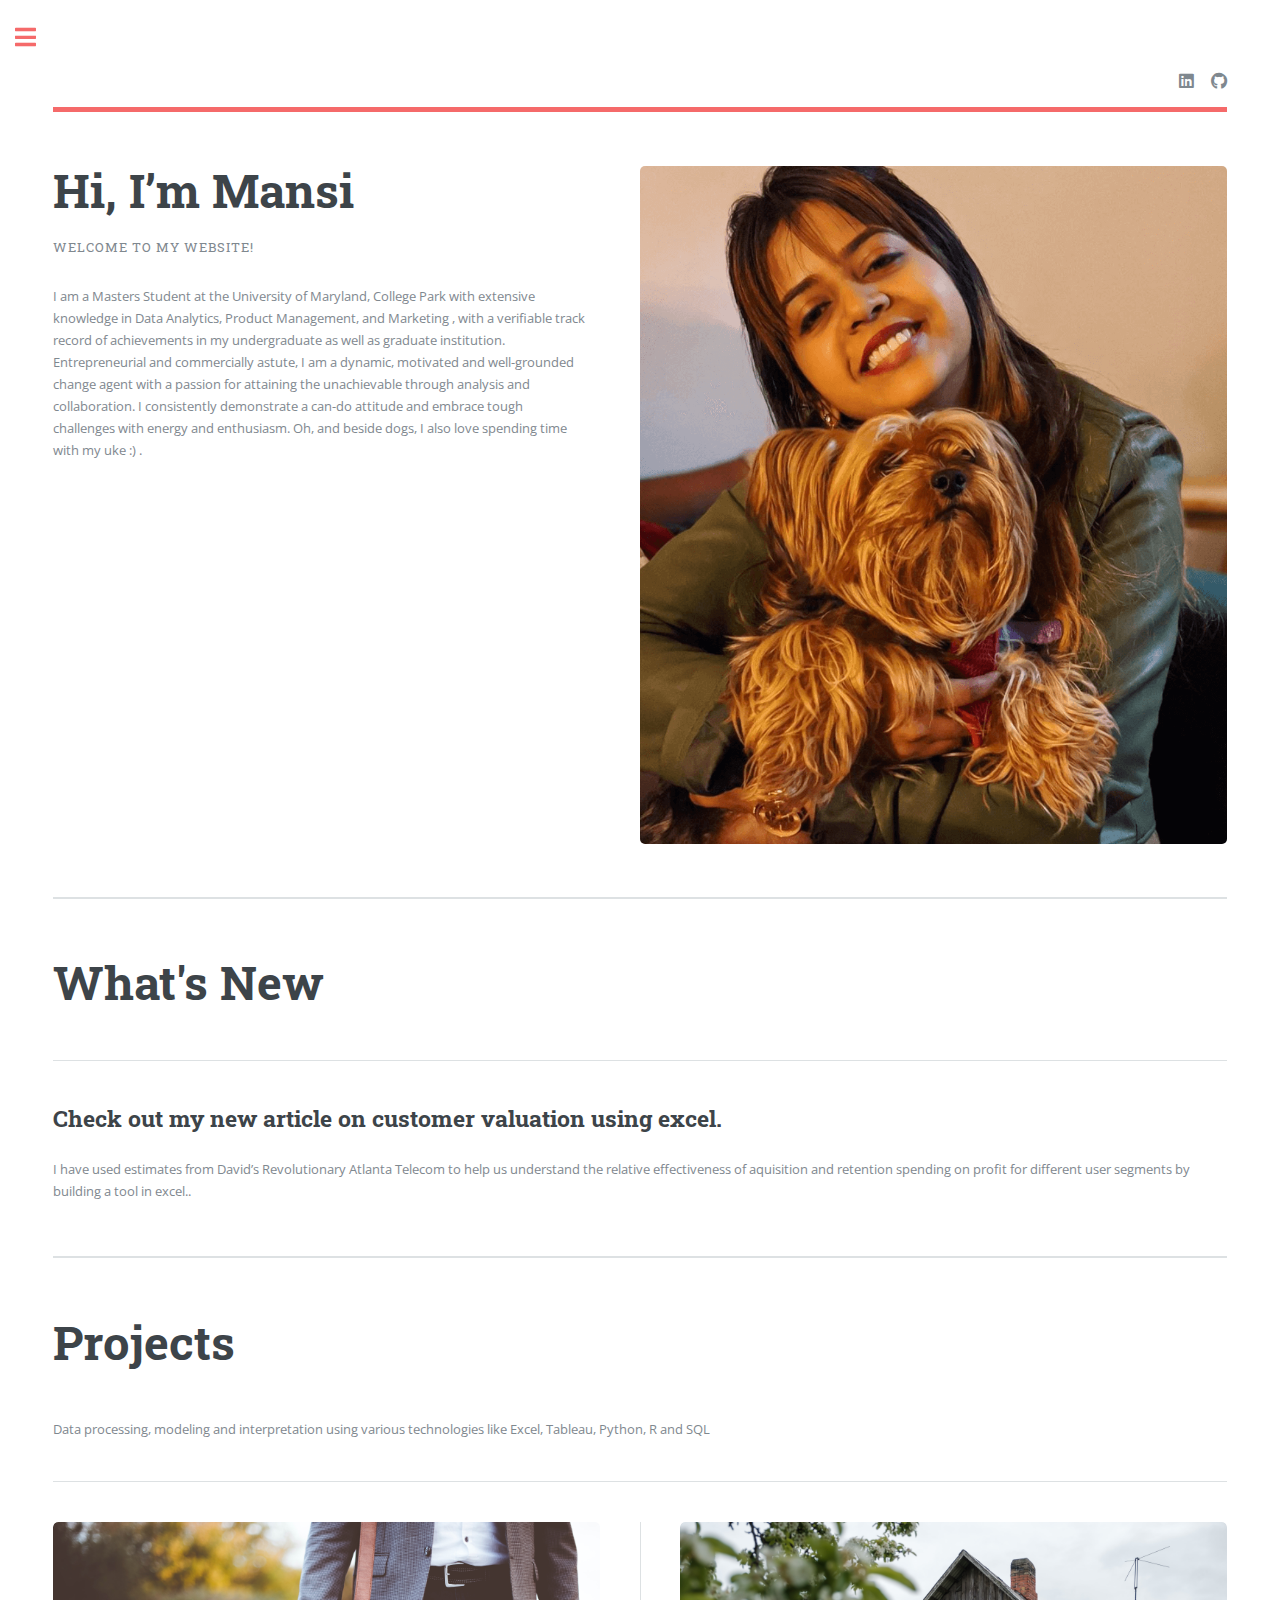
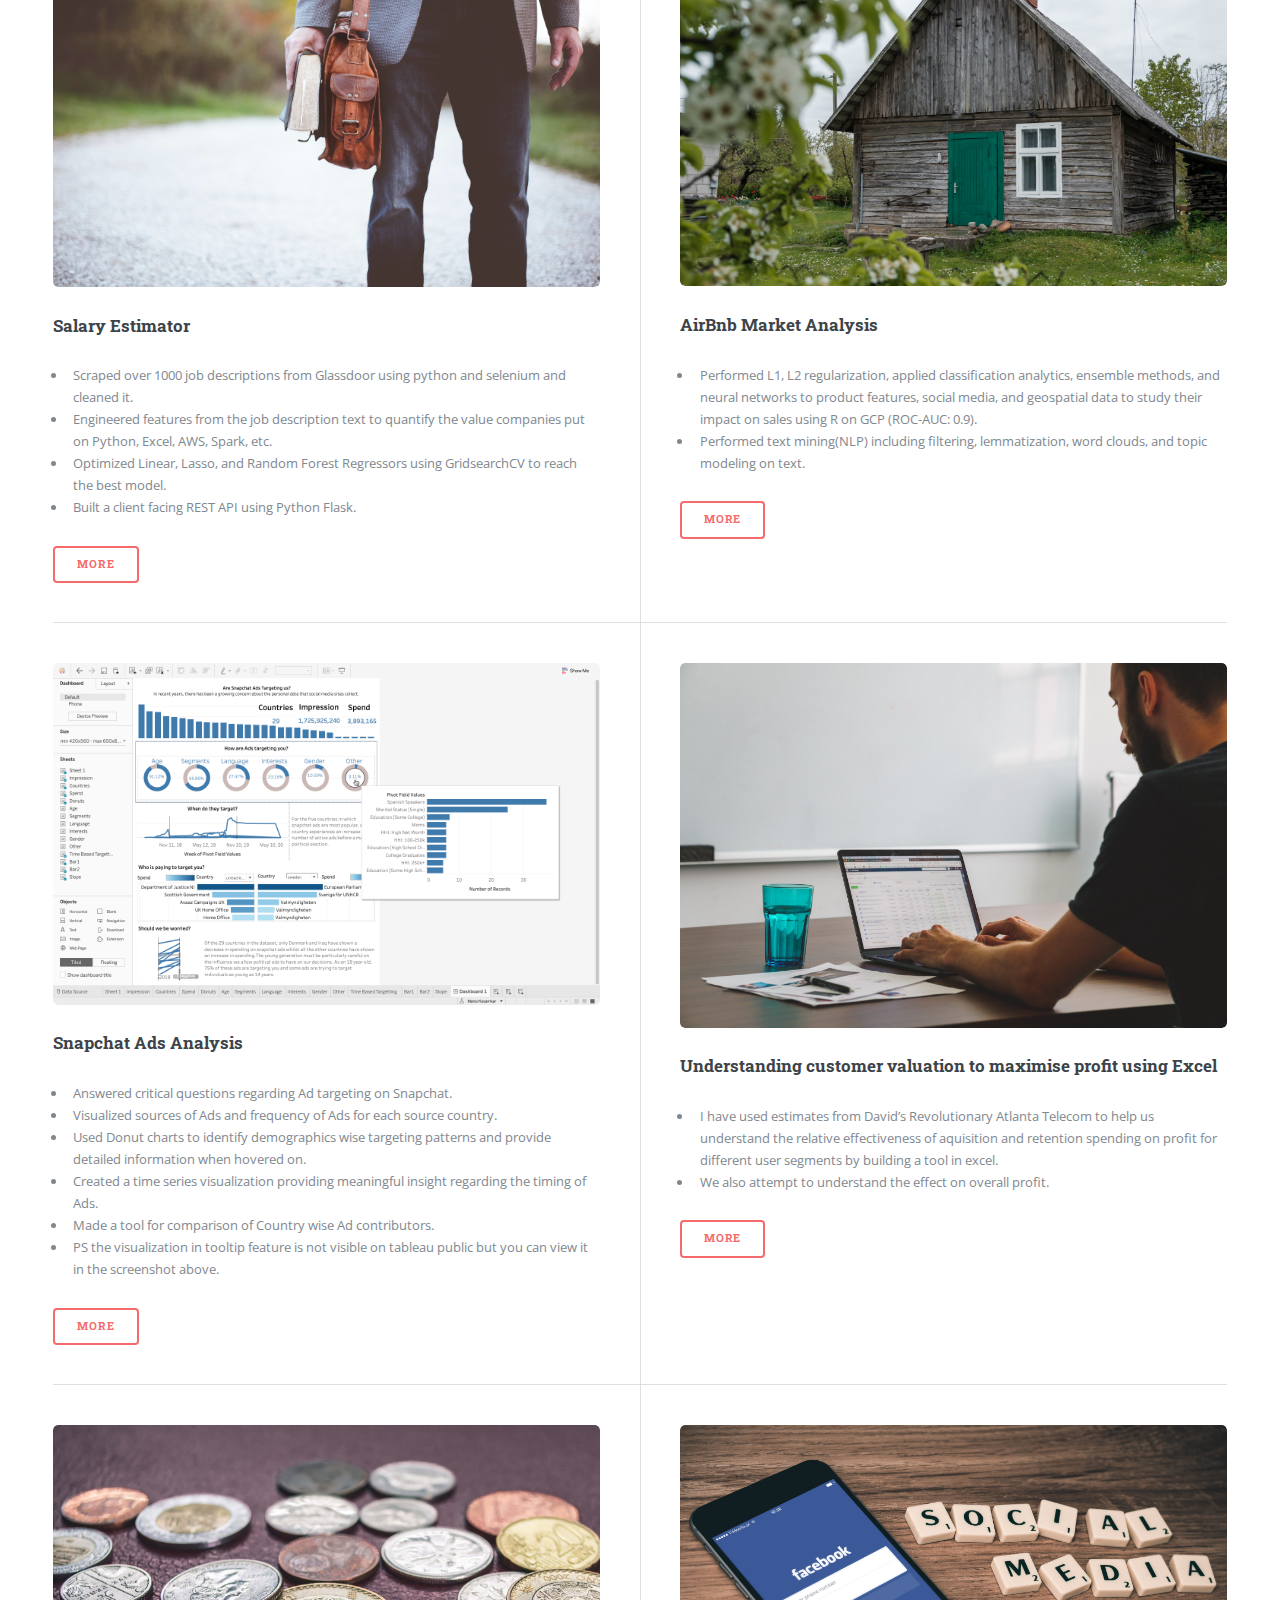
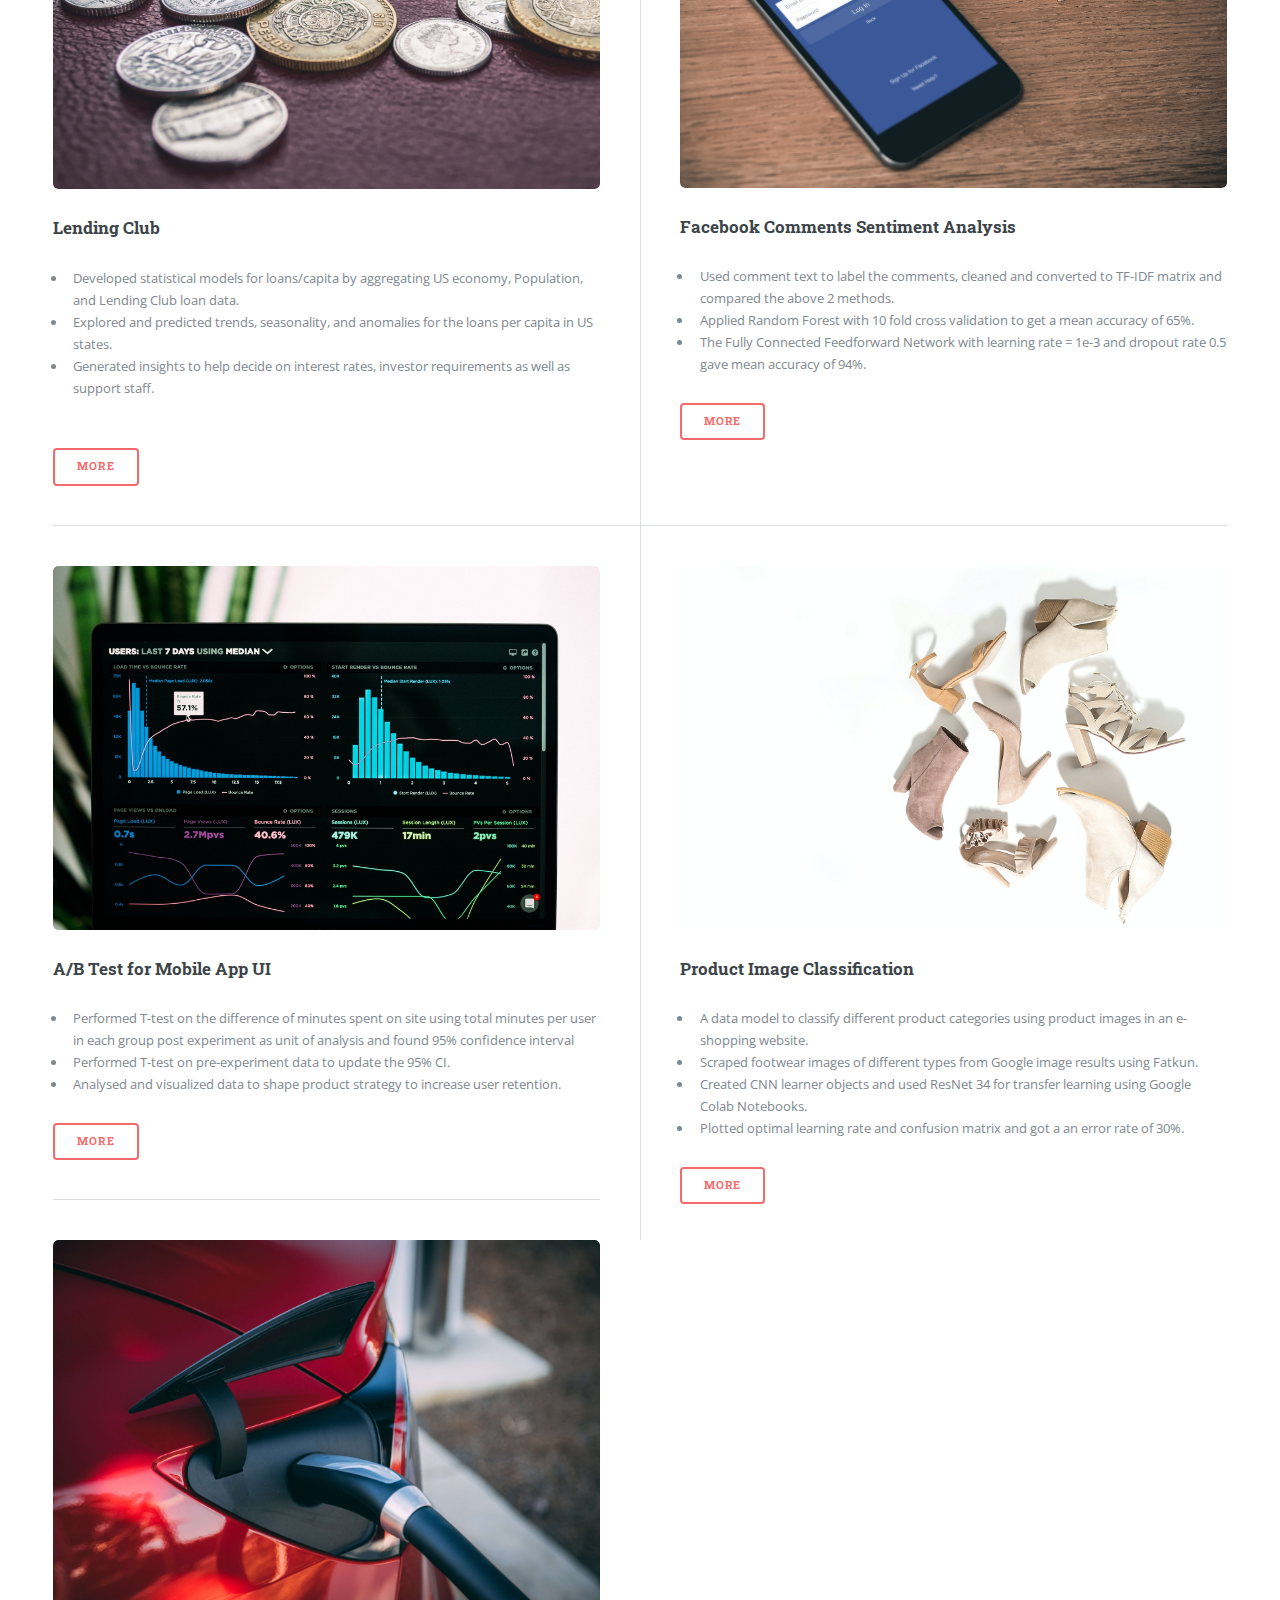
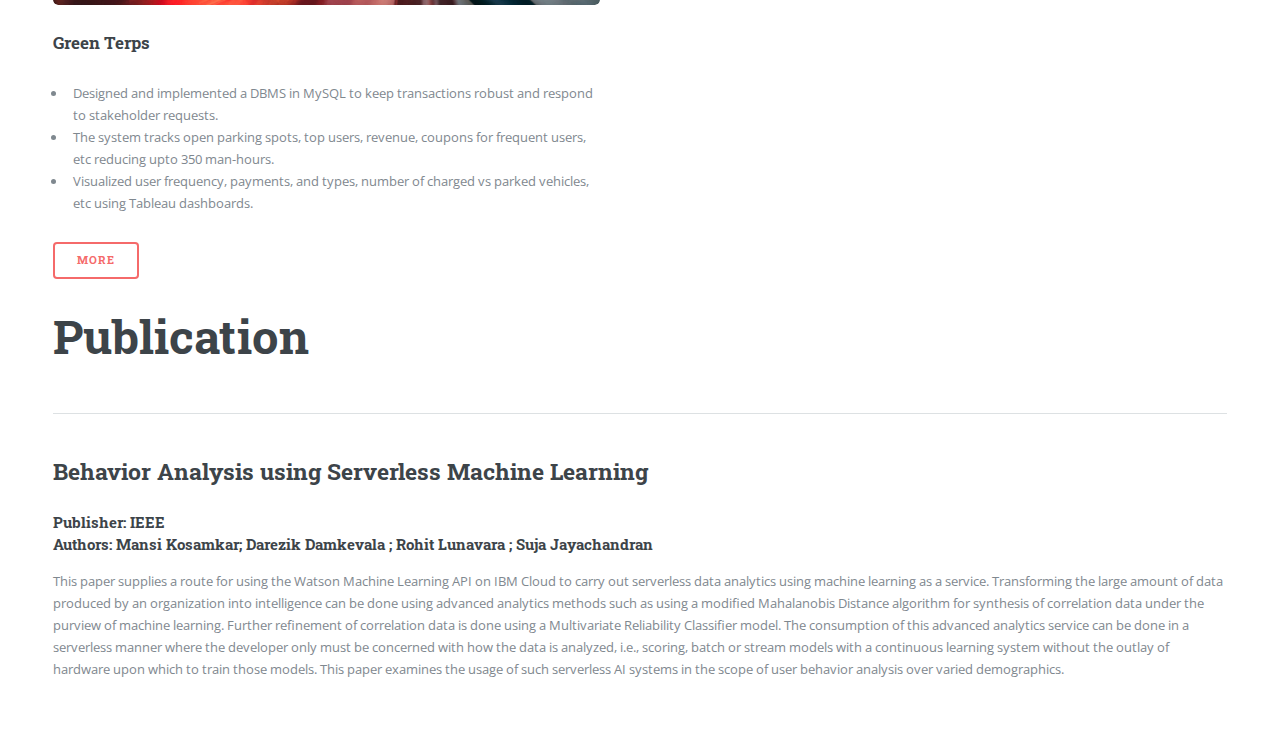
==== commit 6e839b0d: "article added" ====
--- a/index.html
+++ b/index.html
@@ -40,9 +40,9 @@
 										<p>
 											I am a Masters Student at the University of Maryland, College Park with extensive knowledge in Data Analytics, Product Management, and Marketing , with a verifiable track record of achievements in my undergraduate as well as graduate institution. Entrepreneurial and commercially astute, I am a dynamic, motivated and well-grounded change agent with a passion for attaining the unachievable through analysis and collaboration. I consistently demonstrate a can-do attitude and embrace tough challenges with energy and enthusiasm. Oh, and beside dogs, I also love spending time with my uke :)
 											.</p>
-										<ul class="actions">
+										<!-- <ul class="actions">
 											<li><a href="#" class="button big">Learn More</a></li>
-										</ul>
+										</ul> -->
 									</div>
 									<span class="image object">
 										<img src="images/pic01.png" alt="" />
@@ -87,7 +87,27 @@
 										</article>
 									</div>
 								</section> -->
-
+								<section id="new">
+									<header class="main">
+										<h1>What's New</h1>
+									</header>
+	
+									<!-- <span class="image main"><img src="images/pic11.jpg" alt="" /></span> -->
+	
+									<!-- <p>Data processing, modeling and interpretation using various technologies like Excel, Tableau, Python, R and SQL</p> -->
+	
+									<hr class="major" />
+	
+									<article>
+										<h2><a href="https://medium.com/@kmitsu7397/understanding-customer-valuation-to-maximise-profit-using-excel-d60aae205228" target="_blank">Check out my new article on customer valuation using excel.</a></h2>
+									
+									<p>I have used estimates from David’s Revolutionary Atlanta Telecom to help us understand the relative effectiveness of aquisition and retention spending on profit for different user segments by building a tool in excel..</p>
+									</article>
+									
+	
+									
+	
+								</section>
 								<section id="projects">
 									<header class="main">
 										<h1>Projects</h1>
@@ -155,6 +175,25 @@
 											</article>
 
 											<article>
+												<a href="https://medium.com/@kmitsu7397/understanding-customer-valuation-to-maximise-profit-using-excel-d60aae205228" target="_blank" class="image"><img src="images/pic14.jpeg" alt="" /></a></header>
+												<h3>Understanding customer valuation to maximise profit using Excel</h3>
+												
+												<p><ul>
+													
+													 
+													<li> I have used estimates from David’s Revolutionary Atlanta Telecom to help us understand the relative effectiveness of aquisition and retention spending on profit for different user segments by building a tool in excel.
+												
+													<li>We also attempt to understand the effect on overall profit.
+													
+												
+													</li>
+												</ul></p>
+												<ul class="actions">
+													<li><a href="https://medium.com/@kmitsu7397/understanding-customer-valuation-to-maximise-profit-using-excel-d60aae205228" target="_blank" class="button">More</a></li>
+												</ul>
+											</article>
+
+											<article>
 												<a href="https://github.com/kosamkarmansi/Lending_Club_Data" target="_blank" class="image"><img src="images/pic03.jpg" alt="" /></a></header>
 												<h3>Lending Club</h3>
 												<p><ul>
@@ -371,6 +410,7 @@
 									</header>
 									<ul>
 										<li><a href="index.html">About Me</a></li>
+										<li><a href="#new">What's New</a></li>
 										<li><a href="#projects">Projects</a>
 											<!-- <span class="opener">Project Categories</span>
 											<ul>
@@ -381,6 +421,7 @@
 											</ul> -->
 										</li>
 										<!-- <li><a href="blog.html">Blog</a></li> -->
+										
 										<li><a href="#publication">Publication</a></li>
 										
 										
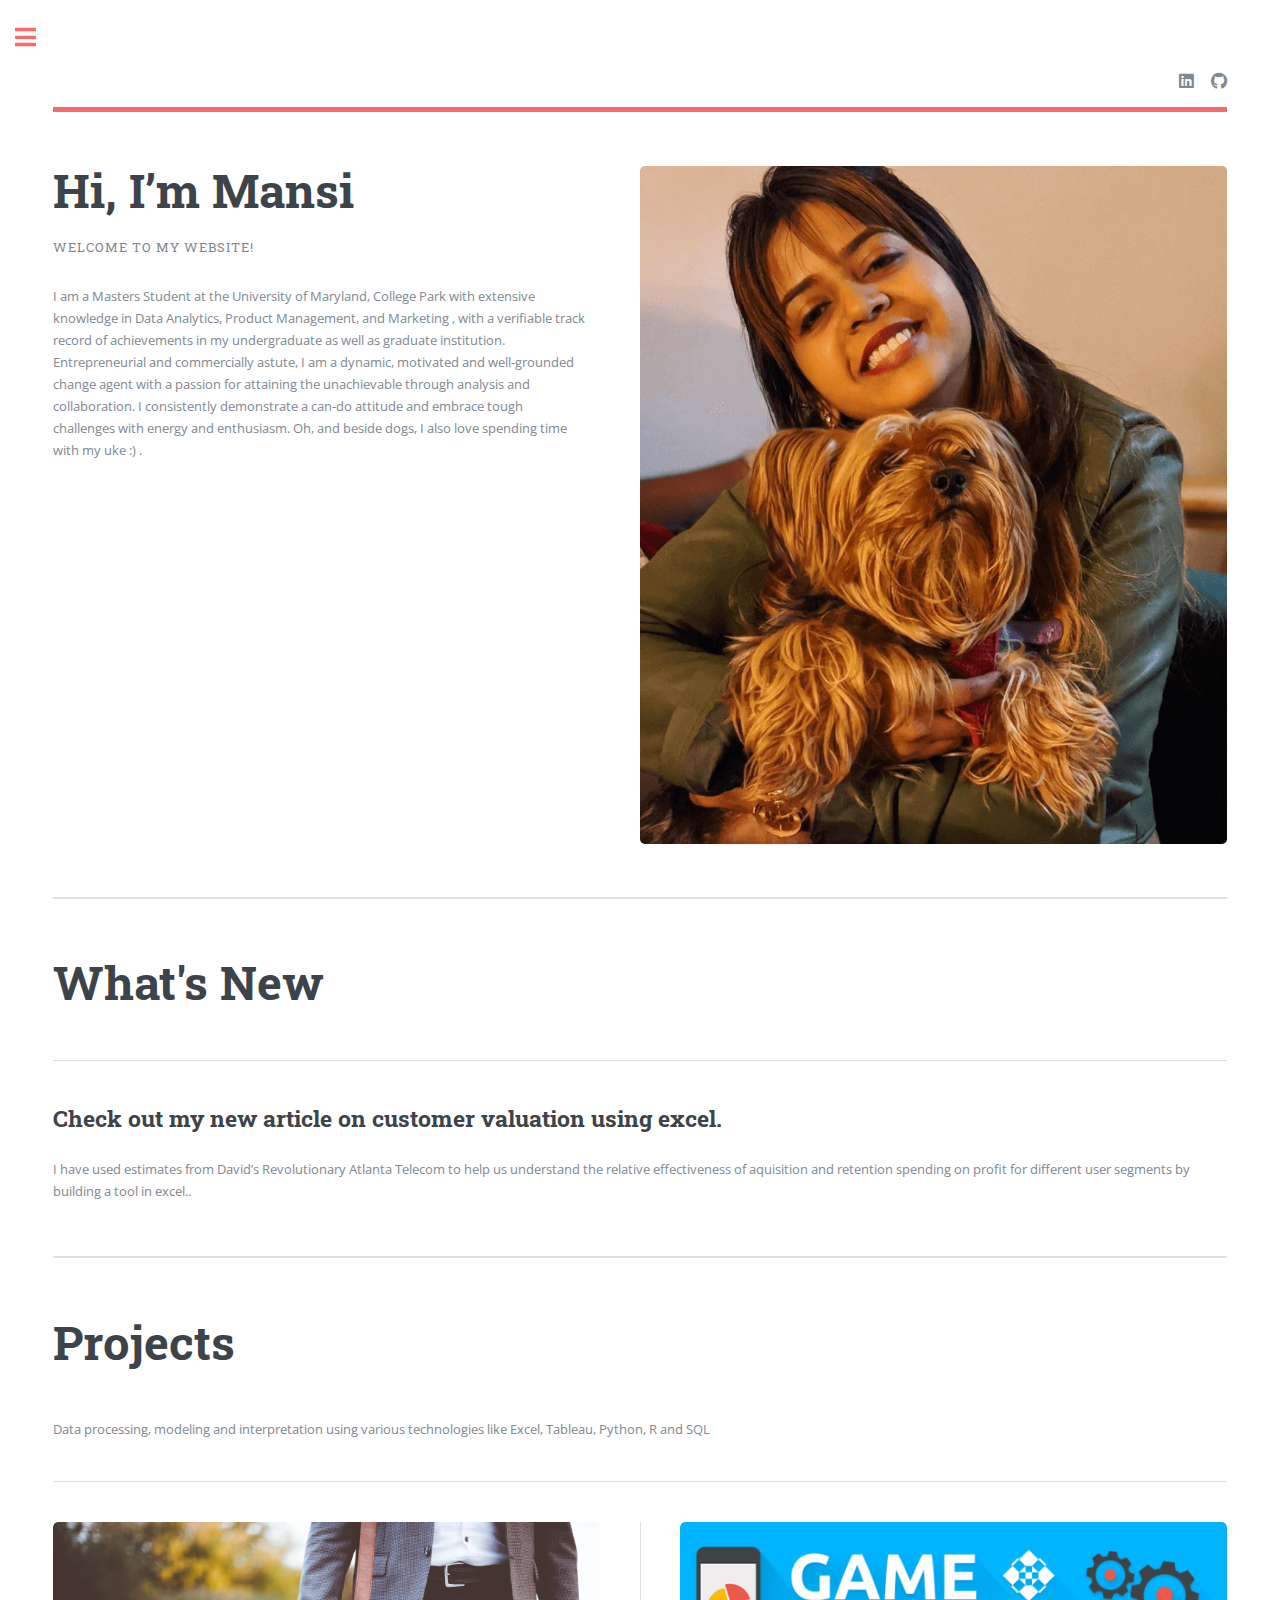
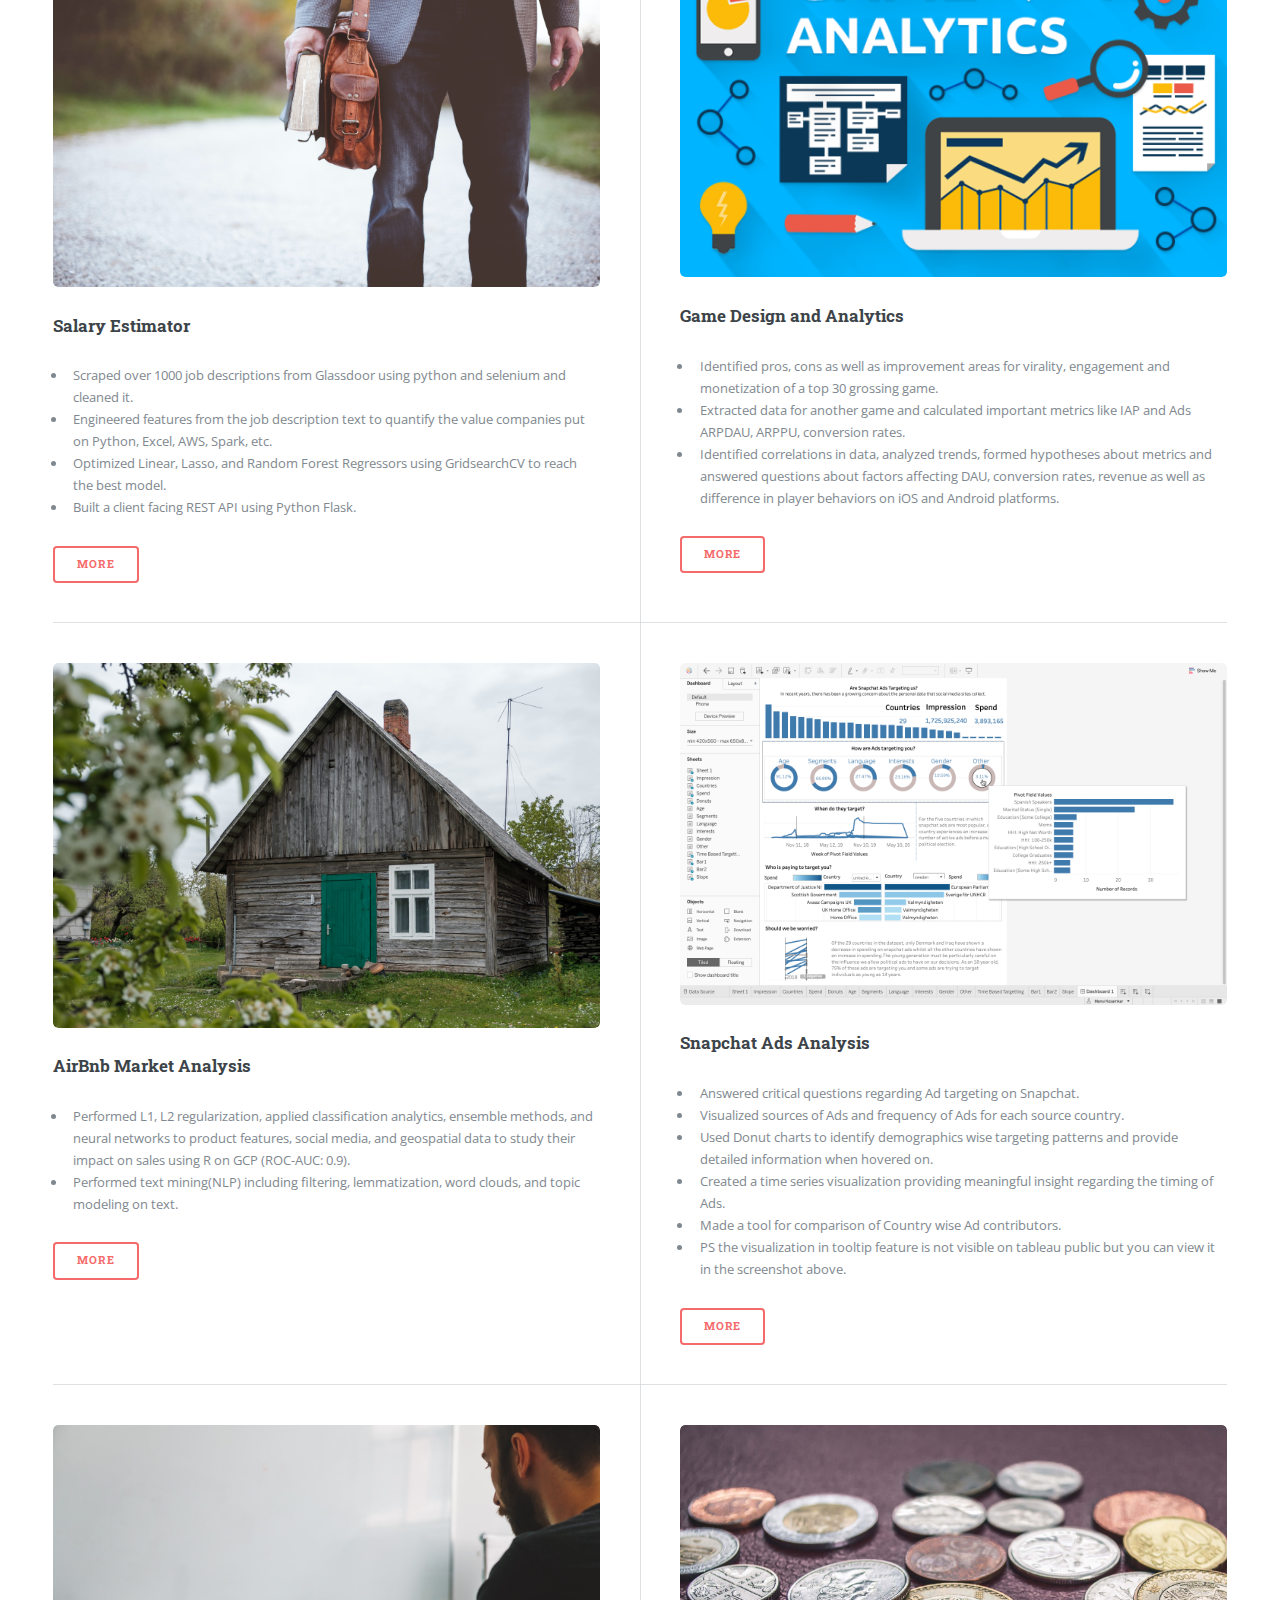
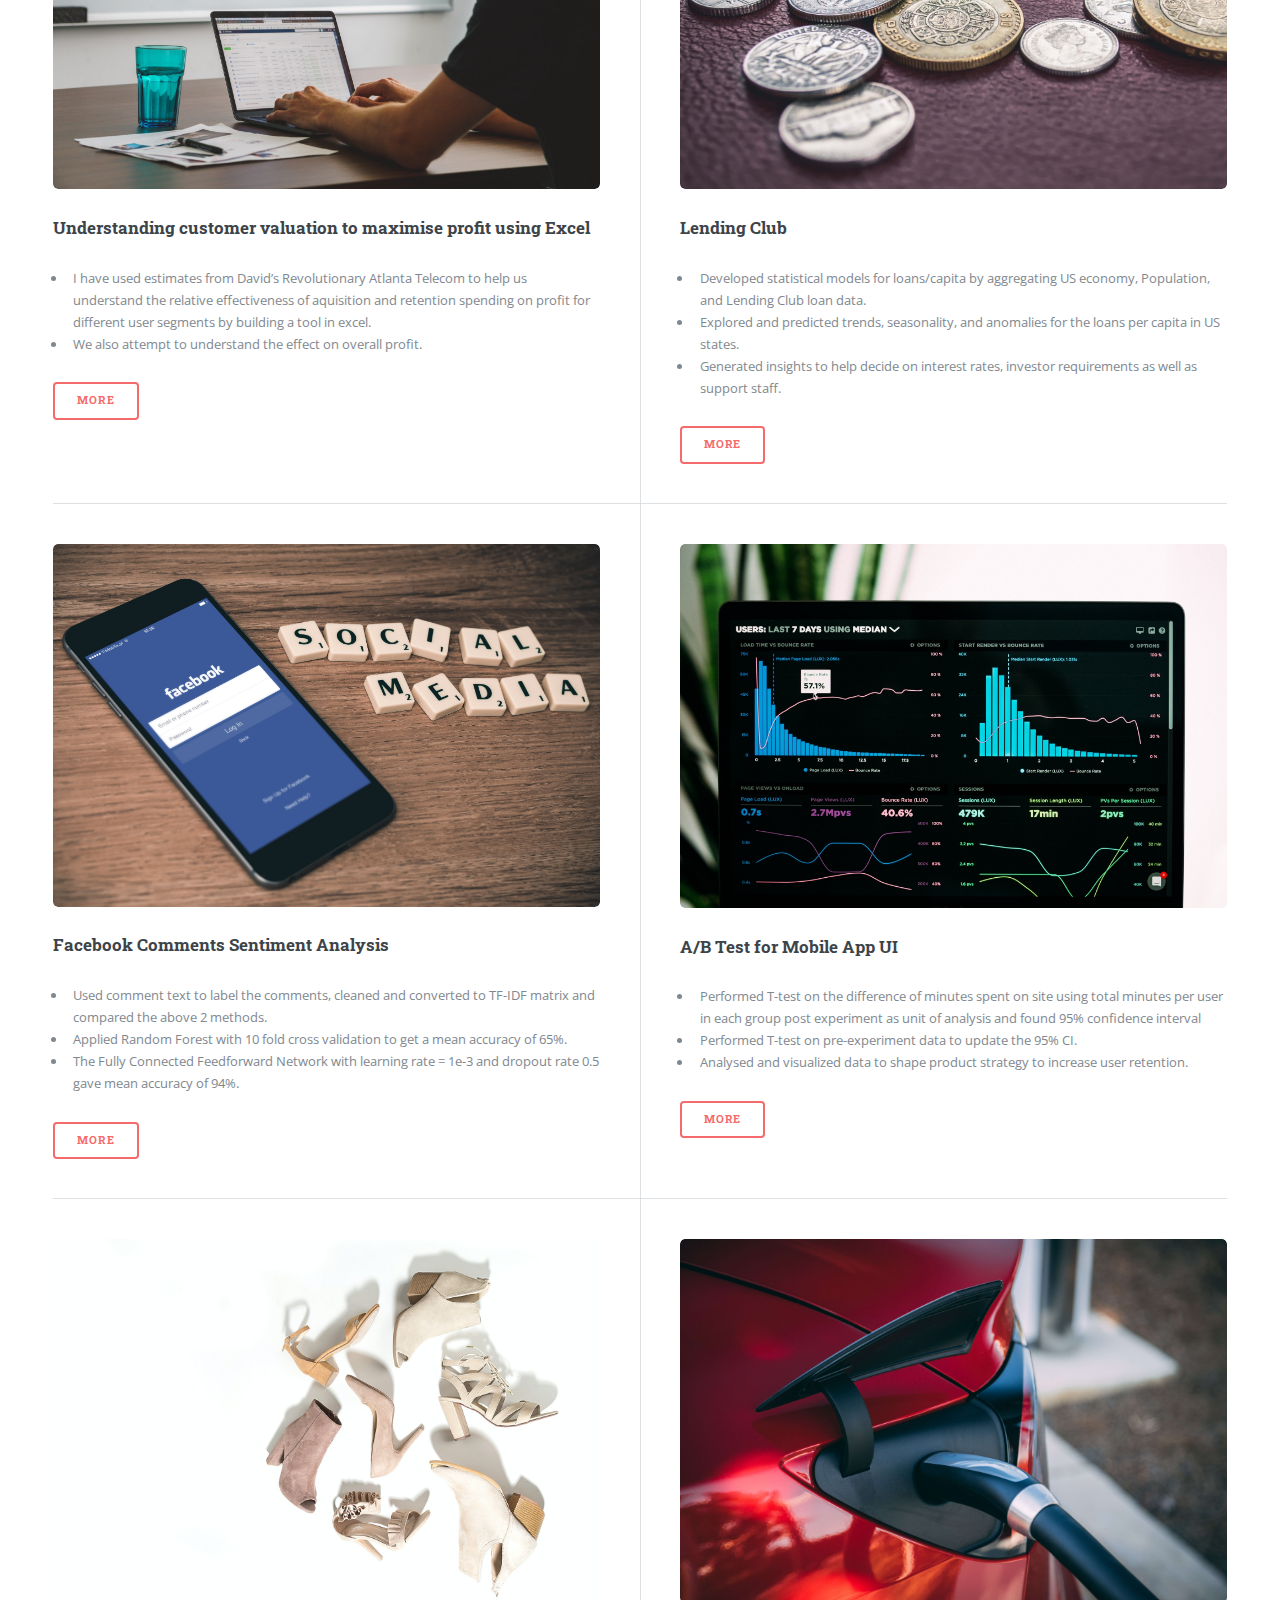
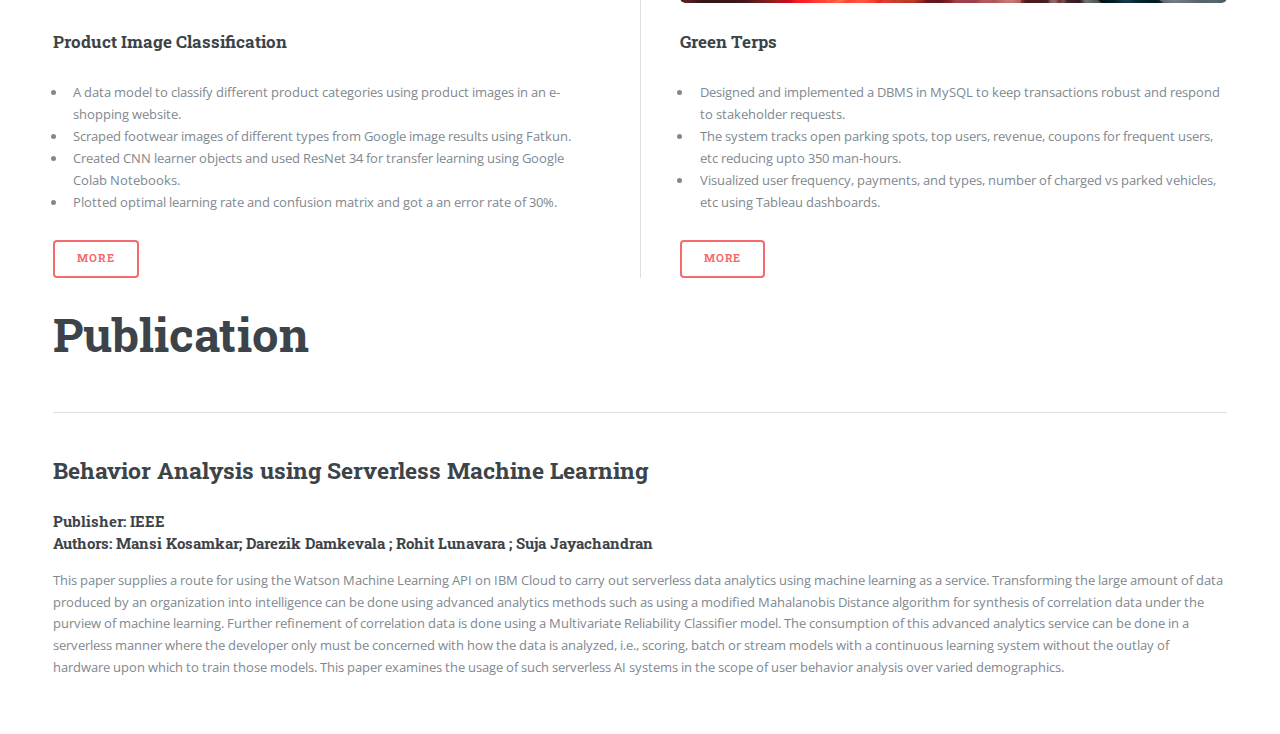
==== commit 4f0225a1: "Added Game Design and Analytics project" ====
--- a/index.html
+++ b/index.html
@@ -6,7 +6,7 @@
 -->
 <html>
 	<head>
-		<title>Editorial by HTML5 UP</title>
+		<title>Mansi Kosamkar - Portfolio</title>
 		<meta charset="utf-8" />
 		<meta name="viewport" content="width=device-width, initial-scale=1, user-scalable=no" />
 		<link rel="stylesheet" href="assets/css/main.css" />
@@ -24,8 +24,8 @@
 								<header id="header">
 									<a href="index.html" class="logo"></a>
 									<ul class="icons">
-										<li><a href="#" class="icon brands fa-linkedin"><span class="label">Twitter</span></a></li>
-										<li><a href="#" class="icon brands fa-github"><span class="label">Facebook</span></a></li>
+										<li><a href="https://www.linkedin.com/in/mansi-kosamkar/" class="icon brands fa-linkedin"><span class="label">LinkedIn</span></a></li>
+										<li><a href="https://github.com/kosamkarmansi/" class="icon brands fa-github"><span class="label">Github</span></a></li>
 									</ul>
 								</header>
 
@@ -128,26 +128,36 @@
 												<a href="https://github.com/kosamkarmansi/Job_Salary" target="_blank" class="image"><img src="images/pic09.jpg" alt="" /></a></header>
 												<h3>Salary Estimator</h3>
 												<p><ul>
-													<li>Scraped over 1000 job descriptions from Glassdoor using python and selenium and 	cleaned it.
-													<li>Engineered features from the job description text to quantify the value companies put on Python, Excel, AWS, Spark, etc.
-													<li>Optimized Linear, Lasso, and Random Forest Regressors using GridsearchCV to reach the best model.
-													<li>Built a client facing REST API using Python Flask.
-												
-												 ​
+													<li>Scraped over 1000 job descriptions from Glassdoor using python and selenium and cleaned it.</li>
+													<li>Engineered features from the job description text to quantify the value companies put on Python, Excel, AWS, Spark, etc.</li>
+													<li>Optimized Linear, Lasso, and Random Forest Regressors using GridsearchCV to reach the best model.</li>
+													<li>Built a client facing REST API using Python Flask.</li>
 												</ul></p>
 												<ul class="actions">
 													<li><a href="https://github.com/kosamkarmansi/Job_Salary" target="_blank" class="button">More</a></li>
 												</ul>
 											</article>
+
+											
+											<article>
+												<a href="https://github.com/kosamkarmansi/Game_Design_and_Analytics" target="_blank" class="image"><img src="images/pic15.png" alt="" /></a></header>
+												<h3>Game Design and Analytics</h3>
+												<p><ul>
+													<li>Identified pros, cons as well as improvement areas for virality, engagement and monetization of a top 30 grossing game.</li>
+													<li>Extracted data for another game and calculated important metrics like IAP and Ads ARPDAU, ARPPU, conversion rates.</li>
+													<li>Identified correlations in data, analyzed trends, formed hypotheses about metrics and answered questions about factors affecting DAU, conversion rates, revenue as well as difference in player behaviors on iOS and Android platforms.</li>
+												</ul></p>
+												<ul class="actions">
+													<li><a href="https://github.com/kosamkarmansi/Game_Design_and_Analytics" class="button" target="_blank">More</a></li>
+												</ul>
+											</article>
+
 											<article>
 												<a href="AirBnB_ San Diego.pdf" target="_blank" class="image"><img src="images/pic02.jpg" alt="" /></a></header>
 												<h3>AirBnb Market Analysis</h3>
 												<p><ul>
-													<li>Performed L1, L2 regularization, applied classification analytics, ensemble methods, and neural networks to ​product
-														features, social media, and geospatial ​data to study t​heir impact on sales ​using R on GCP (ROC-AUC: 0.9).
-													<li>Performed text mining(NLP) including​ filtering, lemmatization, word clouds, and topic modeling on text.
-												
-												 ​
+													<li>Performed L1, L2 regularization, applied classification analytics, ensemble methods, and neural networks to ​product features, social media, and geospatial ​data to study t​heir impact on sales ​using R on GCP (ROC-AUC: 0.9).</li>
+													<li>Performed text mining(NLP) including​ filtering, lemmatization, word clouds, and topic modeling on text.</li>
 												</ul></p>
 												<ul class="actions">
 													<li><a href="AirBnB_ San Diego.pdf" target="_blank" class="button">More</a></li>
@@ -159,15 +169,12 @@
 												<h3>Snapchat Ads Analysis</h3>
 												
 												<p><ul>
-													<li>Answered critical questions regarding Ad targeting on Snapchat.
-													<li>Visualized sources of Ads and frequency of Ads for each source country. 
-													<li>Used Donut charts to identify demographics wise targeting patterns and provide detailed information when hovered on.
-													<li>Created a time series visualization providing meaningful insight regarding the timing of Ads.
-													<li>Made a tool for comparison of Country wise Ad contributors.
-													<li>PS the visualization in tooltip feature is not visible on tableau public but you can view it in the screenshot above.
-													
-												
-													</li>
+													<li>Answered critical questions regarding Ad targeting on Snapchat.</li>
+													<li>Visualized sources of Ads and frequency of Ads for each source country. </li>
+													<li>Used Donut charts to identify demographics wise targeting patterns and provide detailed information when hovered on.</li>
+													<li>Created a time series visualization providing meaningful insight regarding the timing of Ads.</li>
+													<li>Made a tool for comparison of Country wise Ad contributors.</li>
+													<li>PS the visualization in tooltip feature is not visible on tableau public but you can view it in the screenshot above.</li>
 												</ul></p>
 												<ul class="actions">
 													<li><a href="https://public.tableau.com/views/SnapchatAds/Dashboard1?:language=en-GB&:display_count=y&:origin=viz_share_link" target="_blank" class="button">More</a></li>
@@ -179,14 +186,8 @@
 												<h3>Understanding customer valuation to maximise profit using Excel</h3>
 												
 												<p><ul>
-													
-													 
-													<li> I have used estimates from David’s Revolutionary Atlanta Telecom to help us understand the relative effectiveness of aquisition and retention spending on profit for different user segments by building a tool in excel.
-												
-													<li>We also attempt to understand the effect on overall profit.
-													
-												
-													</li>
+													<li> I have used estimates from David’s Revolutionary Atlanta Telecom to help us understand the relative effectiveness of aquisition and retention spending on profit for different user segments by building a tool in excel.</li>
+													<li>We also attempt to understand the effect on overall profit.</li>
 												</ul></p>
 												<ul class="actions">
 													<li><a href="https://medium.com/@kmitsu7397/understanding-customer-valuation-to-maximise-profit-using-excel-d60aae205228" target="_blank" class="button">More</a></li>
@@ -197,12 +198,9 @@
 												<a href="https://github.com/kosamkarmansi/Lending_Club_Data" target="_blank" class="image"><img src="images/pic03.jpg" alt="" /></a></header>
 												<h3>Lending Club</h3>
 												<p><ul>
-													<li>Developed statistical models for loans/capita by aggregating ​US economy, Population, and Lending Club loan data.
-													<li>Explored and predicted trends, seasonality, and anomalies ​for the loans per capita in US states.
+													<li>Developed statistical models for loans/capita by aggregating ​US economy, Population, and Lending Club loan data.</li>
+													<li>Explored and predicted trends, seasonality, and anomalies ​for the loans per capita in US states.</li>
 													<li>Generated insights ​to help decide on interest rates, investor requirements as well as support staff.​</li>
-	
-												
-												 ​
 												</ul></p>
 												<ul class="actions">
 													<li><a href="https://github.com/kosamkarmansi/Lending_Club_Data" target="_blank" class="button">More</a></li>
@@ -214,10 +212,9 @@
 												<a href="https://github.com/kosamkarmansi/fb_sentiment_analysis" target="_blank" class="image"><img src="images/pic10.jpg" alt="" /></a></header>
 												<h3>Facebook Comments Sentiment Analysis</h3>
 												<p><ul>
-													<li>Used comment text to label the comments, cleaned and converted to TF-IDF matrix 	and compared the above 2 methods.
-													<li>Applied Random Forest with 10 fold cross validation to get a mean accuracy of 		65%.
-													<li>The Fully Connected Feedforward Network with learning rate = 1e-3 and dropout 		rate 0.5 gave mean accuracy of 94%.
-													</li>
+													<li>Used comment text to label the comments, cleaned and converted to TF-IDF matrix and compared the above 2 methods.</li>
+													<li>Applied Random Forest with 10 fold cross validation to get a mean accuracy of 65%.</li>
+													<li>The Fully Connected Feedforward Network with learning rate = 1e-3 and dropout rate 0.5 gave mean accuracy of 94%.</li>
 												</ul></p>
 												<ul class="actions">
 													<li><a href="https://github.com/kosamkarmansi/fb_sentiment_analysis" target="_blank" class="button">More</a></li>
@@ -228,8 +225,8 @@
 												<a href="https://github.com/kosamkarmansi/A-B_Test-" target="_blank" class="image"><img src="images/pic12.jpg" alt="" /></a></header>
 												<h3>A/B Test for Mobile App UI </h3>
 												<p><ul>
-													<li>Performed T-test on the difference of minutes spent on site using total minutes per user in each group post experiment as unit of analysis and found 95% confidence interval
-													<li>Performed T-test on pre-experiment data to update the 95% CI.
+													<li>Performed T-test on the difference of minutes spent on site using total minutes per user in each group post experiment as unit of analysis and found 95% confidence interval</li>
+													<li>Performed T-test on pre-experiment data to update the 95% CI.</li>
 													<li>Analysed and visualized data to shape product strategy to increase user retention.
 													</li>
 												</ul></p>
@@ -245,9 +242,9 @@
 												<a href="https://github.com/kosamkarmansi/footwear_image_classification" target="_blank" class="image"><img src="images/pic11.jpg" alt="" /></a></header>
 												<h3>Product Image Classification </h3>
 												<p><ul>
-													<li>A data model to classify different product categories using product images in an e-shopping website.
-													<li>Scraped footwear images of different types from Google image results using Fatkun.
-													<li>Created CNN learner objects and used ResNet 34 for transfer learning using Google Colab Notebooks.
+													<li>A data model to classify different product categories using product images in an e-shopping website.</li>
+													<li>Scraped footwear images of different types from Google image results using Fatkun.</li>
+													<li>Created CNN learner objects and used ResNet 34 for transfer learning using Google Colab Notebooks.</li>
 													<li>Plotted optimal learning rate and confusion matrix and got a an error rate of 30%.
 													</li>
 												</ul></p>
@@ -260,39 +257,14 @@
 												<a href="https://github.com/kosamkarmansi/Green_Terps" target="_blank" class="image"><img src="images/pic04.jpg" alt="" /></a></header>
 												<h3>Green Terps</h3>
 												<p><ul>
-													<li>Designed and ​implemented a DBMS in MySQL t​o keep transactions robust and respond to stakeholder requests.
-													<li>The system tracks open parking spots, top users, revenue, coupons for frequent users, etc reducing upto 3​50 man-hours.
-													<li>Visualized​ user frequency, payments, and types, number of charged vs parked vehicles, etc using ​Tableau dashboards.
-												
-												 ​
+													<li>Designed and ​implemented a DBMS in MySQL t​o keep transactions robust and respond to stakeholder requests.</li>
+													<li>The system tracks open parking spots, top users, revenue, coupons for frequent users, etc reducing upto 3​50 man-hours.</li>
+													<li>Visualized​ user frequency, payments, and types, number of charged vs parked vehicles, etc using ​Tableau dashboards.</li>
 												</ul></p>
 												<ul class="actions">
 													<li><a href="https://github.com/kosamkarmansi/Green_Terps" class="button" target="_blank">More</a></li>
 												</ul>
 											</article>
-											
-											<!-- <article>
-												<a href="https://github.com/kosamkarmansi/python-lab/blob/master/HW4_Mansi_Kosamkar.ipynb" target="_blank" class="image"><img src="images/pic05.jpg" alt="" /></a></header>
-												<h3>Pokemon </h3>
-												<p><ul>
-													<li>I used BeautifulSoup and Pandas to extract data on pokemon from https://pokemondb.net (Links to an external site.) 
-													<li>The data will come both from the main database page, as well as the individual pokemon pages and we will use this data to analyse various pokemon types. 
-													<li>Shoutout to the best show ever!​</li>
-	
-												
-												 ​
-												</ul></p>
-												<ul class="actions">
-													<li><a href="https://github.com/kosamkarmansi/python-lab/blob/master/HW4_Mansi_Kosamkar.ipynb" target="_blank" class="button">More</a></li>
-												</ul>
-											</article> -->
-	
-	
-	
-	
-	
-	
-											
 										
 										</div>
 									</section>
@@ -302,10 +274,6 @@
 											<h1>Publication</h1>
 										</header>
 		
-										<!-- <span class="image main"><img src="images/pic11.jpg" alt="" /></span> -->
-		
-										<!-- <p>Data processing, modeling and interpretation using various technologies like Excel, Tableau, Python, R and SQL</p> -->
-		
 										<hr class="major" />
 		
 										<article>
@@ -313,85 +281,7 @@
 										<h4>Publisher: IEEE  <br> Authors: Mansi Kosamkar; Darezik Damkevala ; Rohit Lunavara ; Suja Jayachandran</h4>
 										<p>This paper supplies a route for using the Watson Machine Learning API on IBM Cloud to carry out serverless data analytics using machine learning as a service. Transforming the large amount of data produced by an organization into intelligence can be done using advanced analytics methods such as using a modified Mahalanobis Distance algorithm for synthesis of correlation data under the purview of machine learning. Further refinement of correlation data is done using a Multivariate Reliability Classifier model. The consumption of this advanced analytics service can be done in a serverless manner where the developer only must be concerned with how the data is analyzed, i.e., scoring, batch or stream models with a continuous learning system without the outlay of hardware upon which to train those models. This paper examines the usage of such serverless AI systems in the scope of user behavior analysis over varied demographics.</p>
 										</article>
-										
-		
-										
-		
 									</section>
-		
-
-							<!-- Section -->
-								<!-- <section>
-									<header class="major">
-										<h2>Featured</h2>
-									</header>
-									<div class="posts">
-
-										<article>
-											<a href="https://github.com/kosamkarmansi/Job_Salary" target="_blank" class="image"><img src="images/pic09.jpg" alt="" /></a></header>
-											<h3>Salary Estimator</h3>
-											<p><ul>
-												<li>Scraped over 1000 job descriptions from Glassdoor using python and selenium and 	cleaned it.
-												<li>Engineered features from the job description text to quantify the value companies put on Python, Excel, AWS, Spark, etc.
-												<li>Optimized Linear, Lasso, and Random Forest Regressors using GridsearchCV to reach the best model.
-												<li>Built a client facing REST API using Python Flask.
-											
-											 ​
-											</ul></p>
-											<ul class="actions">
-												<li><a href="https://github.com/kosamkarmansi/Job_Salary" target="_blank" class="button">More</a></li>
-											</ul>
-										</article>
-										<article>
-											<a href="AirBnB_ San Diego.pdf" target="_blank" class="image"><img src="images/pic02.jpg" alt="" /></a></header>
-											<h3>AirBnb Market Analysis</h3>
-											<p><ul>
-												<li>Performed L1, L2 regularization, applied classification analytics, ensemble methods, and neural networks to ​product
-													features, social media, and geospatial ​data to study t​heir impact on sales ​using R on GCP (ROC-AUC: 0.9).
-												<li>Performed text mining(NLP) including​ filtering, lemmatization, word clouds, and topic modeling on text.
-											
-											 ​
-											</ul></p>
-											<ul class="actions">
-												<li><a href="AirBnB_ San Diego.pdf" target="_blank" class="button">More</a></li>
-											</ul>
-										</article>
-										
-
-										<article>
-											<a href="https://github.com/kosamkarmansi/Lending_Club_Data" target="_blank" class="image"><img src="images/pic03.jpg" alt="" /></a></header>
-											<h3>Lending Club</h3>
-											<p><ul>
-												<li>Developed statistical models for loans/capita by aggregating ​US economy, Population, and Lending Club loan data.
-												<li>Explored and predicted trends, seasonality, and anomalies ​for the loans per capita in US states.
-												<li>Generated insights ​to help decide on interest rates, investor requirements as well as support staff.​</li>
-
-											
-											 ​
-											</ul></p>
-											<ul class="actions">
-												<li><a href="https://github.com/kosamkarmansi/Lending_Club_Data" target="_blank" class="button">More</a></li>
-											</ul>
-										</article>
-										
-										
-										<!-- <article>
-											<a href="Kerb.AI Final Report.pdf" target="_blank" class="image"><img src="images/pic08.jpg" alt="" /></a></header>
-											<h3>Kerb AI - Firm Analysis</h3>
-											<p><ul>
-												<li>Analyzed strategic positioning of a firm (Kerb AI) to understand drivers of performance/competitive advantage. 
-												<li>Research and development of strategies closely aligned with company goals and objectives.
-											
-											 ​
-											</ul></p>
-											<ul class="actions">
-												<li><a href="Kerb.AI Final Report.pdf" target="_blank" class="button">More</a></li>
-											</ul>
-										</article>
-									
-									</div>
-								</section> -->
-
 						</div>
 					</div>
 				
@@ -411,21 +301,8 @@
 									<ul>
 										<li><a href="index.html">About Me</a></li>
 										<li><a href="#new">What's New</a></li>
-										<li><a href="#projects">Projects</a>
-											<!-- <span class="opener">Project Categories</span>
-											<ul>
-												<li><a href="da.html">Data and Market Analytics</a></li>
-												<li><a href="pmm.html">Product Management and Marketing</a></li> -->
-												<!-- <li><a href="bs.html">Business Strategy</a></li> -->
-												<!-- <li><a href="design.html">Design</a></li>
-											</ul> -->
-										</li>
-										<!-- <li><a href="blog.html">Blog</a></li> -->
-										
+										<li><a href="#projects">Projects</a></li>
 										<li><a href="#publication">Publication</a></li>
-										
-										
-									
 									</ul>
 								</nav>
 
@@ -440,7 +317,7 @@
 									</header>
 									<p>If you have any questions, suggestions, potential collaboration or career opportunities, I would love to connect.</p>
 									<ul class="contact">
-										<li class="icon solid fa-envelope"><a href="#">mansi.kosamkar@rhsmith.umd.edu</a></li>
+										<li class="icon solid fa-envelope"><a href="mailto:mansikosamkar@gmail.com">mansikosamkar@gmail.com</a></li>
 										<li class="icon solid fa-phone">(929) 319-6236</li>
 										<li class="icon solid fa-home">College Park/NYC<br />
 										</li>
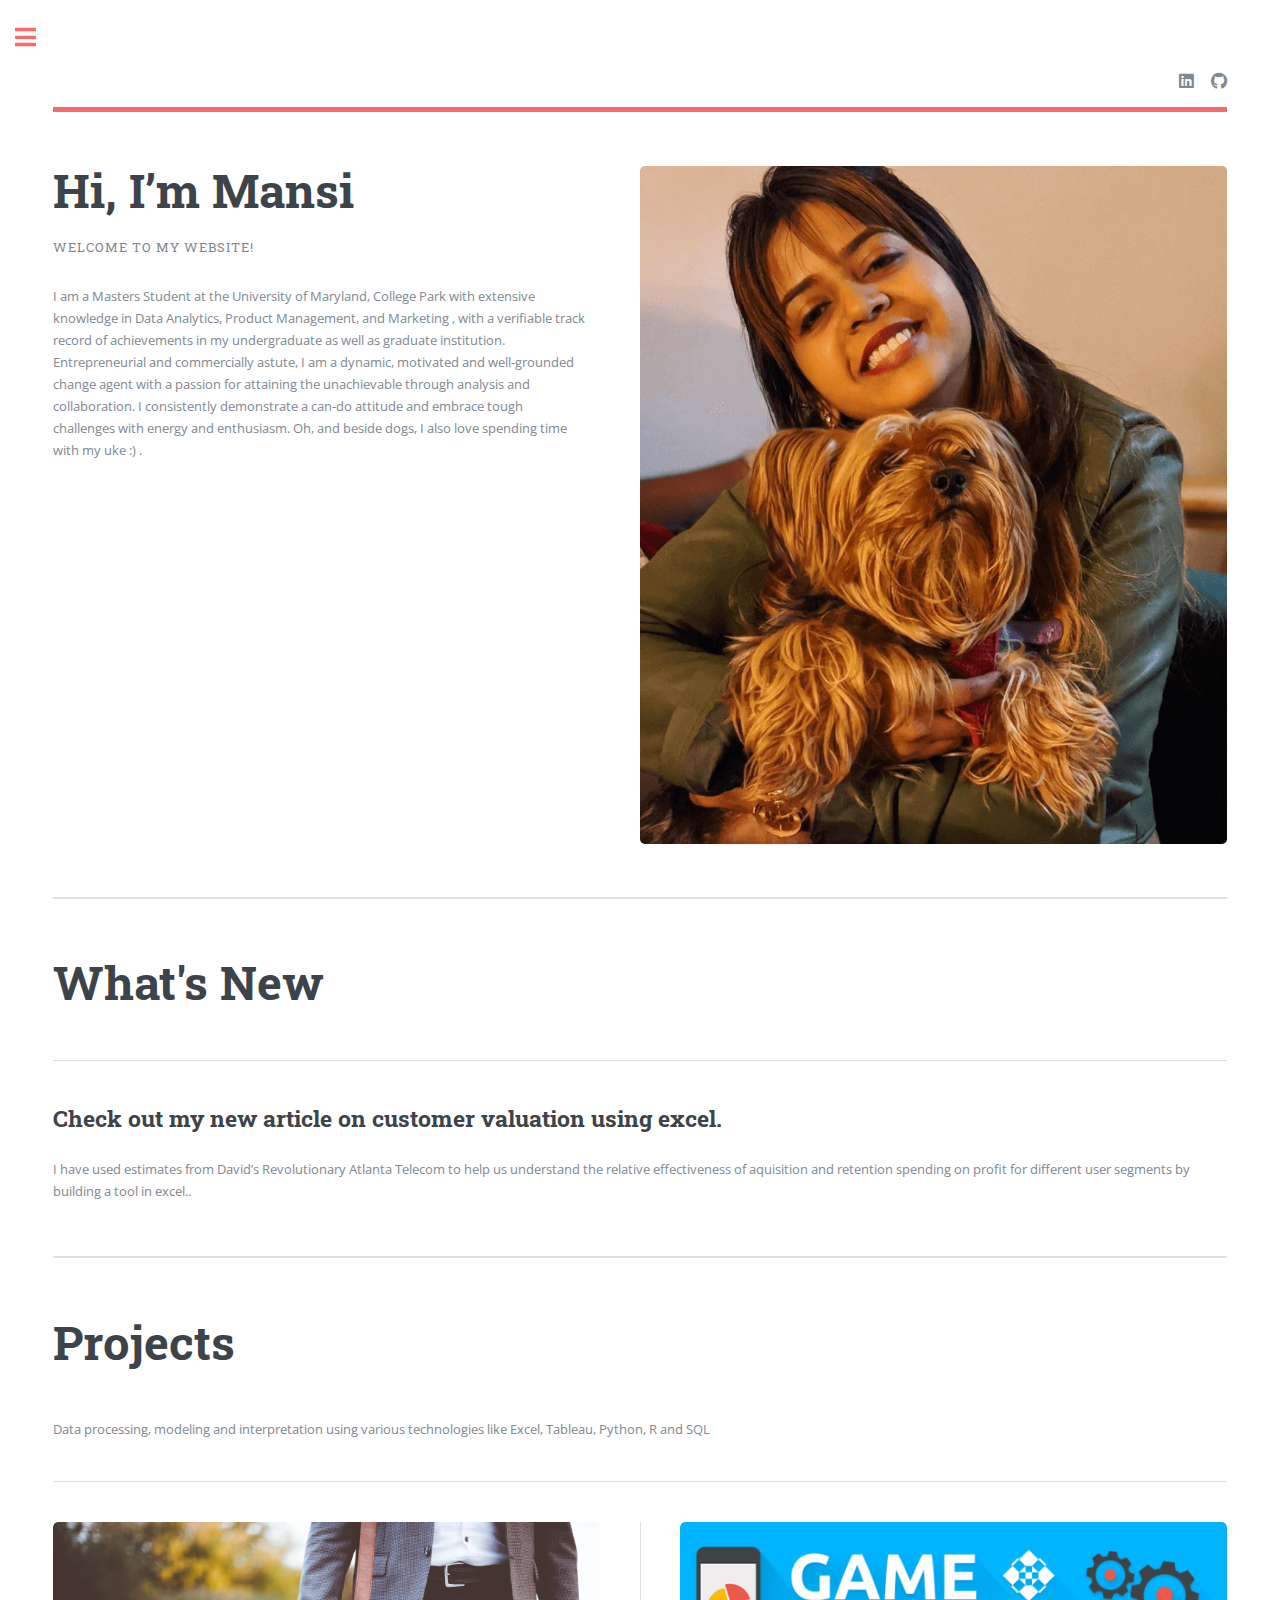
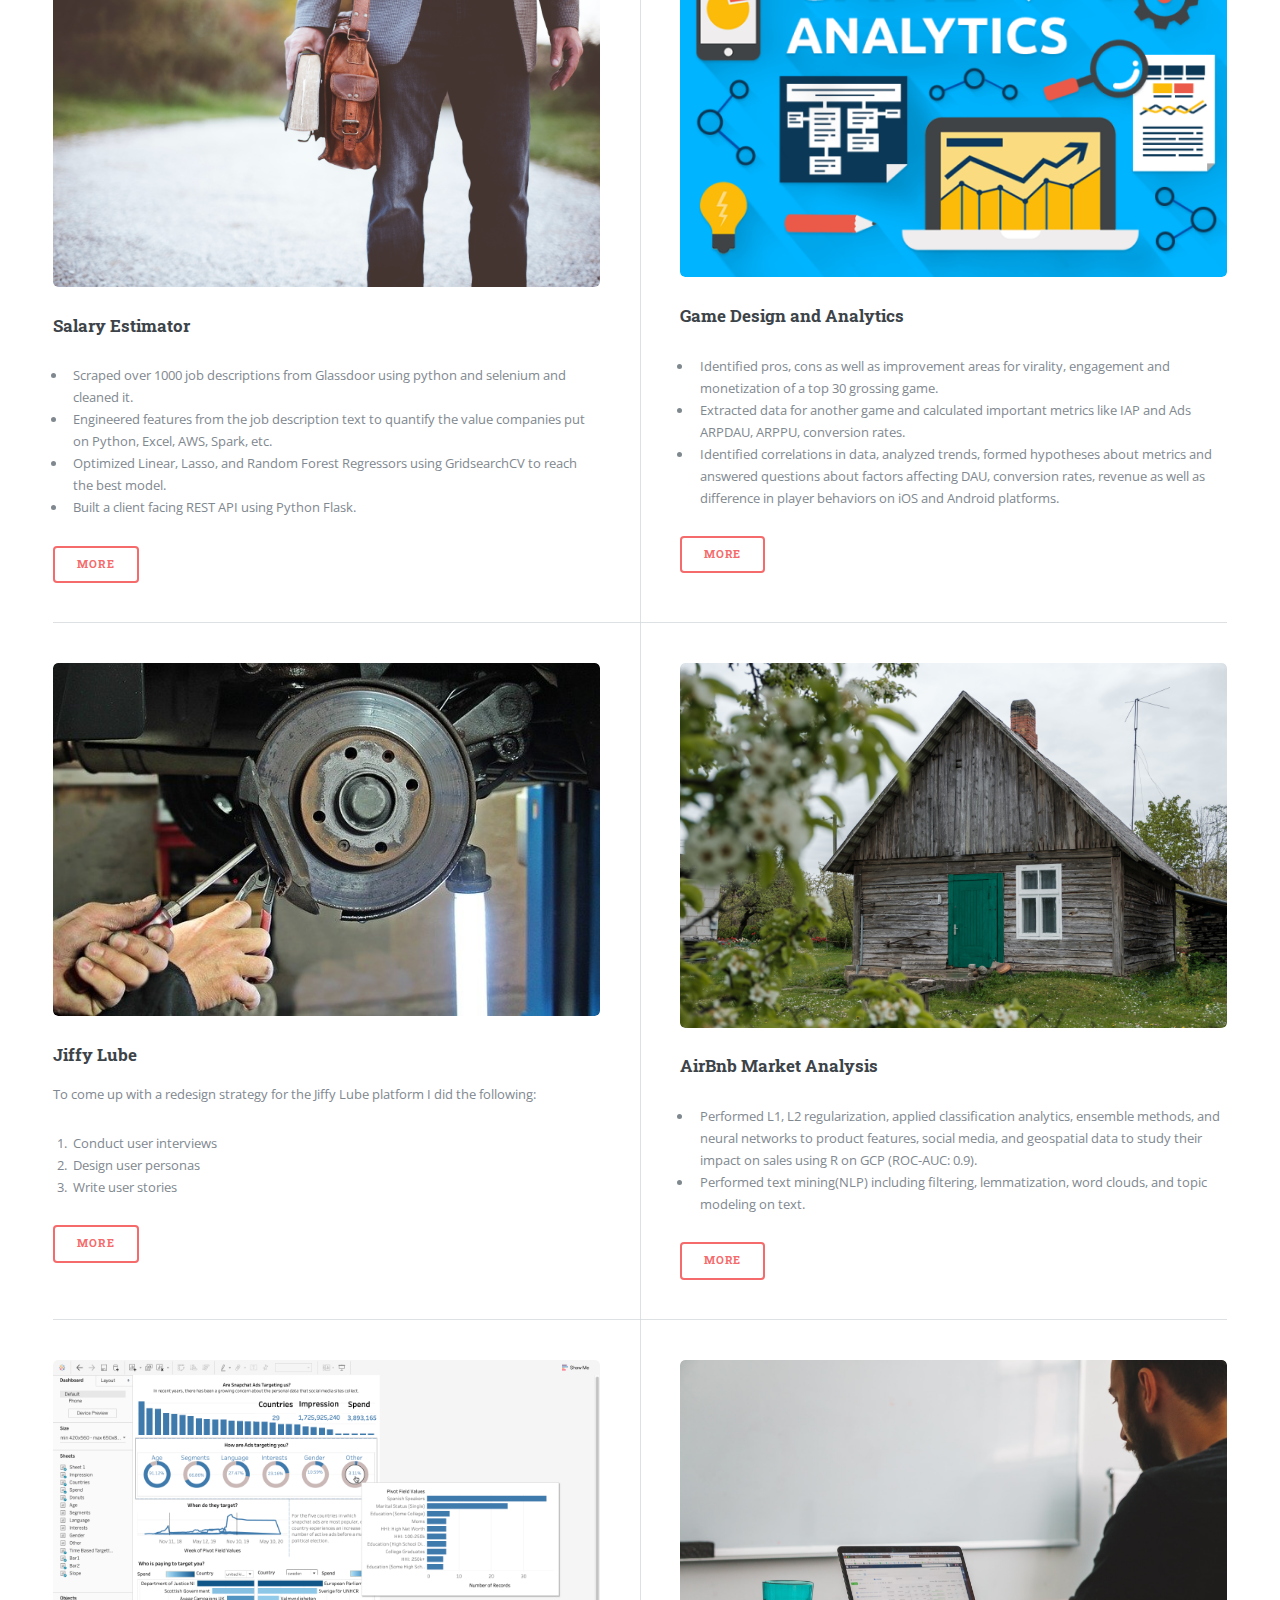
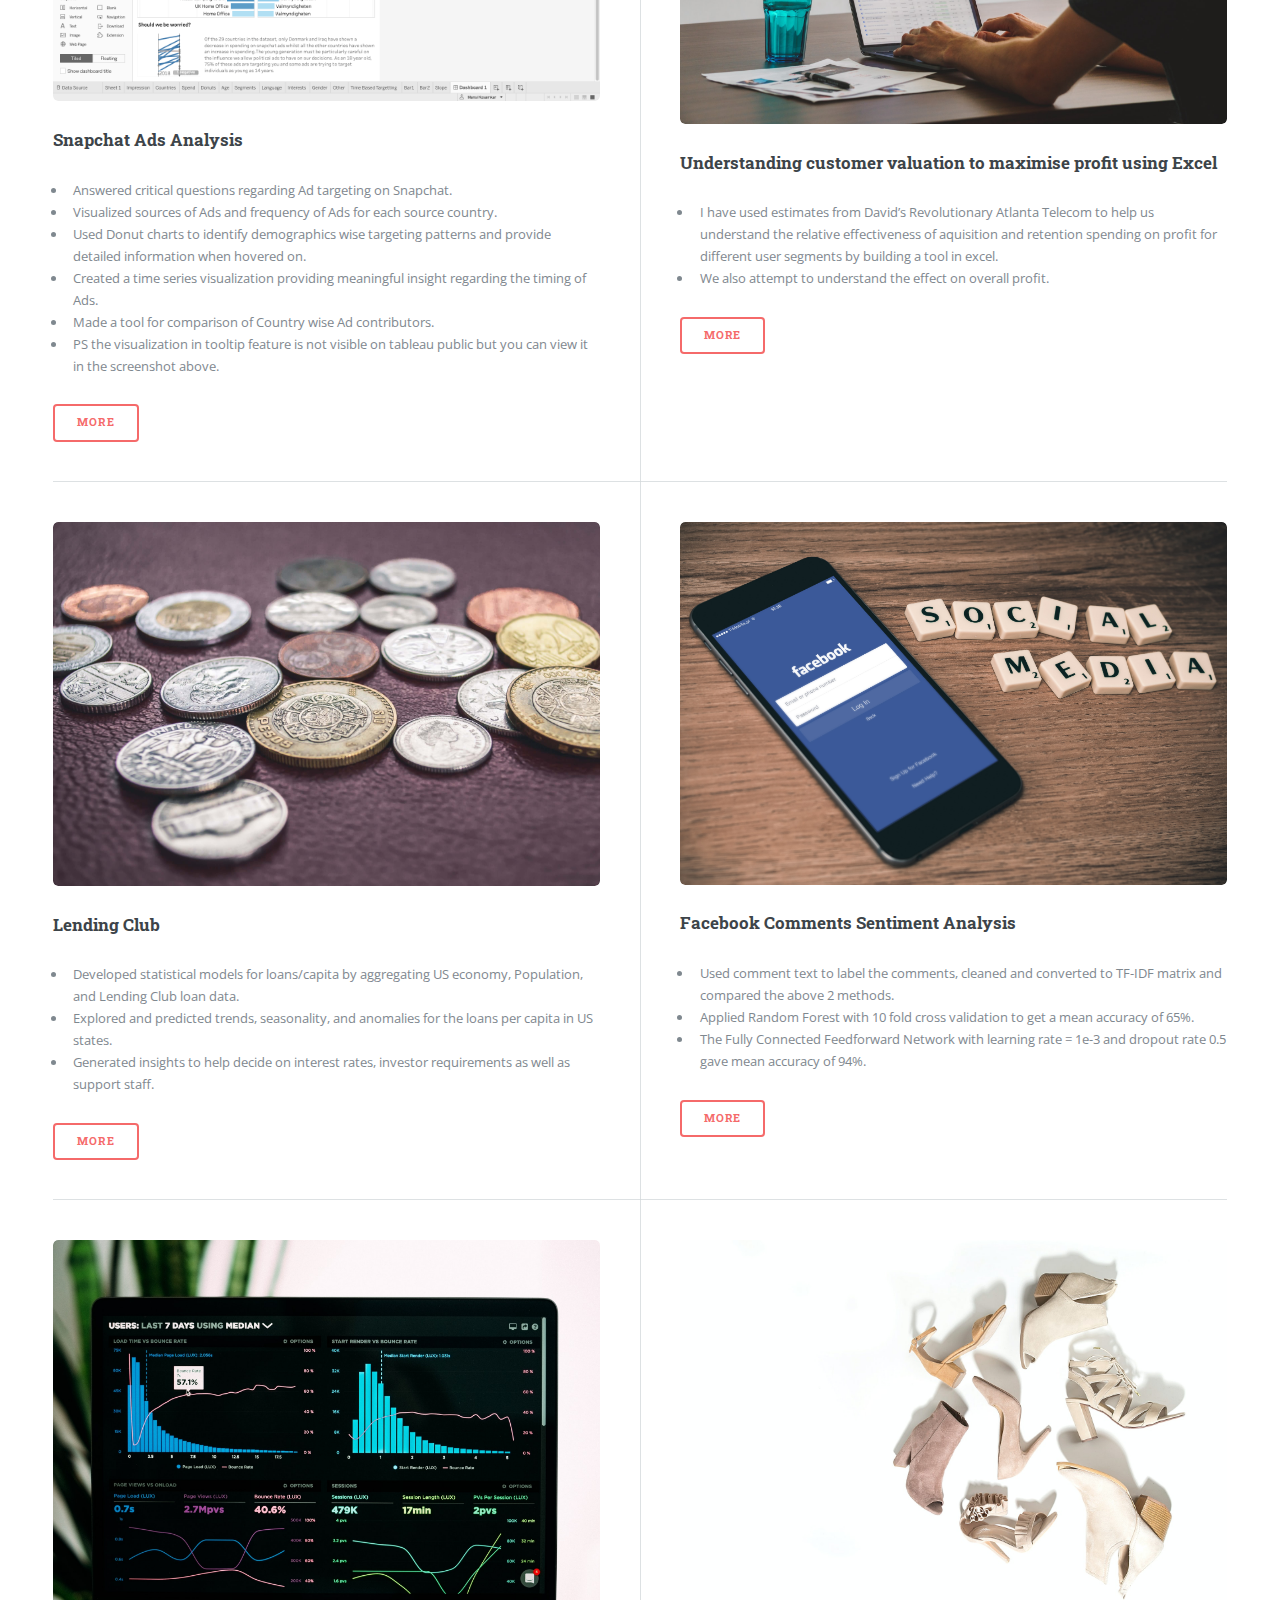
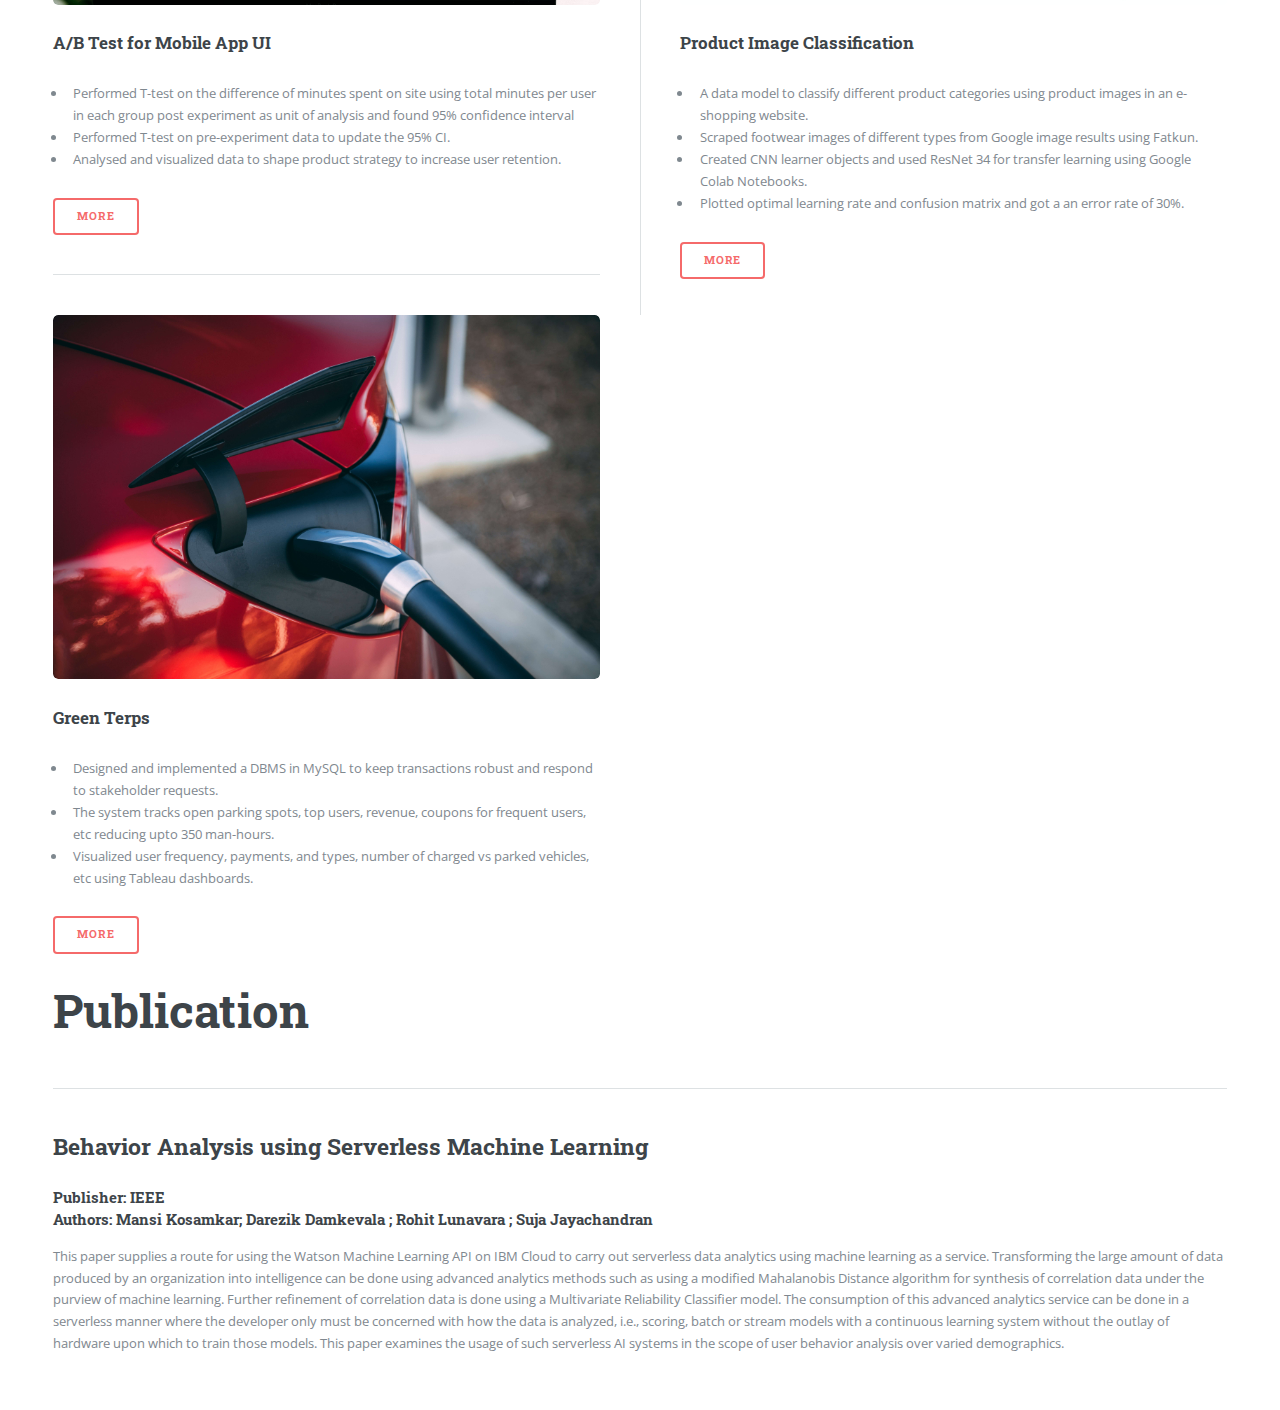
==== commit 7cf006da: "Added Jiffy Lube article" ====
--- a/index.html
+++ b/index.html
@@ -140,7 +140,7 @@
 
 											
 											<article>
-												<a href="https://github.com/kosamkarmansi/Game_Design_and_Analytics" target="_blank" class="image"><img src="images/pic15.png" alt="" /></a></header>
+												<a href="Game_Design_Analytics.pdf" target="_blank" class="image"><img src="images/pic15.png" alt="" /></a></header>
 												<h3>Game Design and Analytics</h3>
 												<p><ul>
 													<li>Identified pros, cons as well as improvement areas for virality, engagement and monetization of a top 30 grossing game.</li>
@@ -148,7 +148,23 @@
 													<li>Identified correlations in data, analyzed trends, formed hypotheses about metrics and answered questions about factors affecting DAU, conversion rates, revenue as well as difference in player behaviors on iOS and Android platforms.</li>
 												</ul></p>
 												<ul class="actions">
-													<li><a href="https://github.com/kosamkarmansi/Game_Design_and_Analytics" class="button" target="_blank">More</a></li>
+													<li><a href="Game_Design_Analytics.pdf" class="button" target="_blank">More</a></li>
+												</ul>
+											</article>
+
+											<article>
+												<a href="Jiffy_Lube.pdf" target="_blank" class="image"><img src="images/pic16.jpeg" alt="" /></a></header>
+												<h3>Jiffy Lube</h3>
+												<p>
+													To come up with a redesign strategy for the Jiffy Lube platform I did the following:
+													<ol>
+														<li>Conduct user interviews</li>
+														<li>Design user personas</li>
+														<li>Write user stories</li>
+													</ol>
+												</p>
+												<ul class="actions">
+													<li><a href="Jiffy_Lube.pdf" class="button" target="_blank">More</a></li>
 												</ul>
 											</article>
 
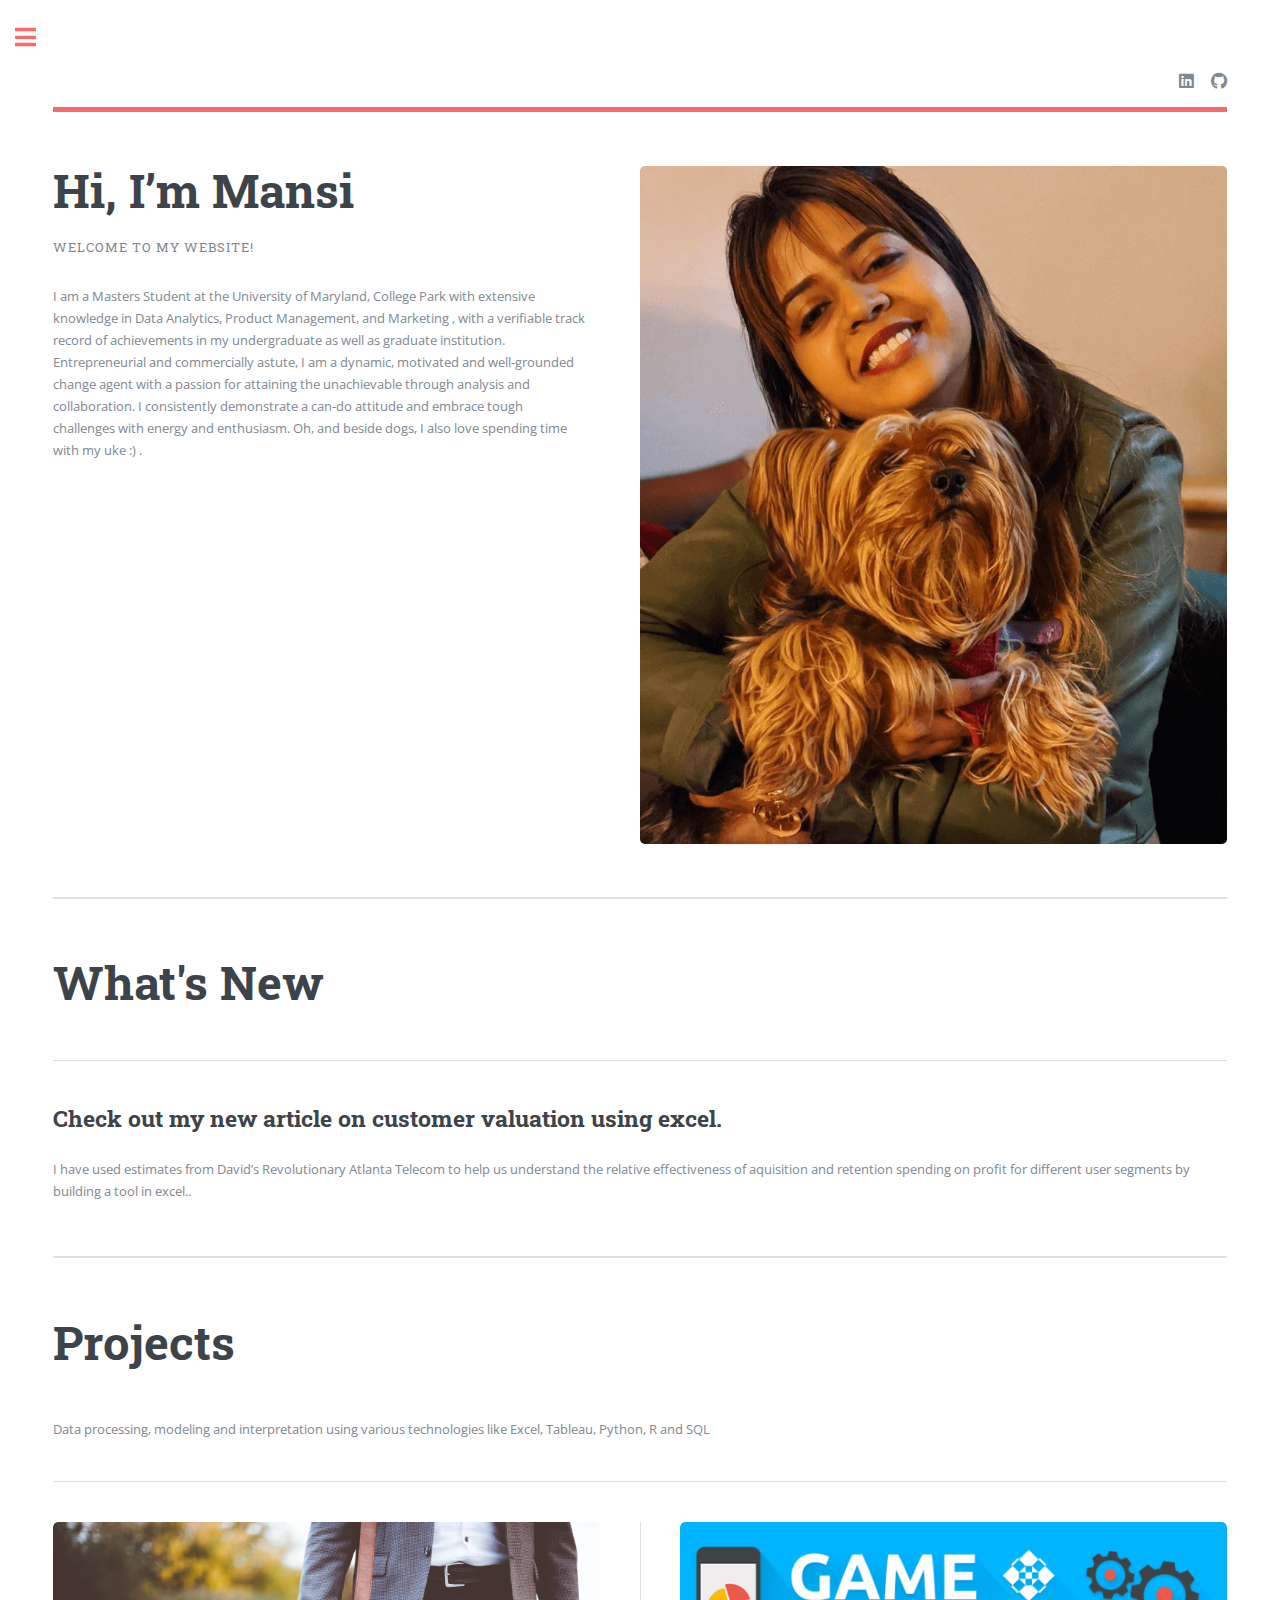
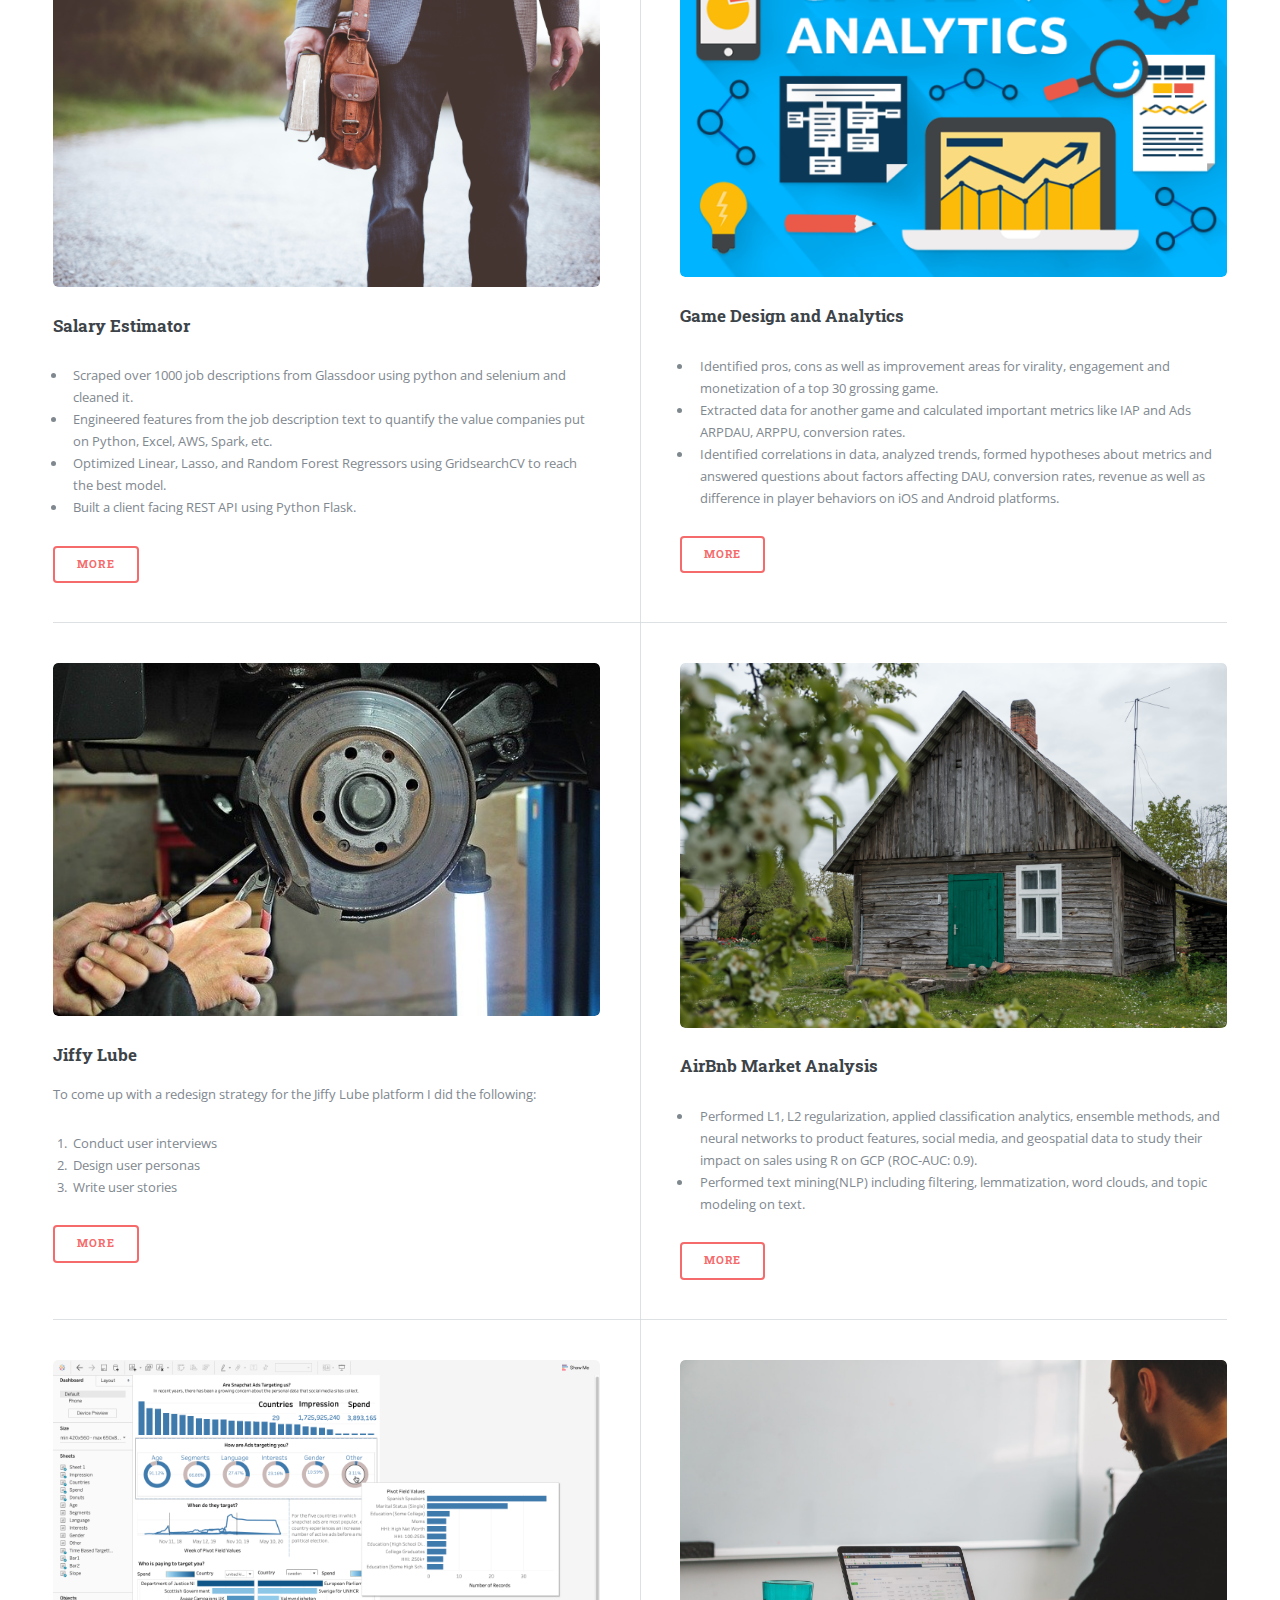
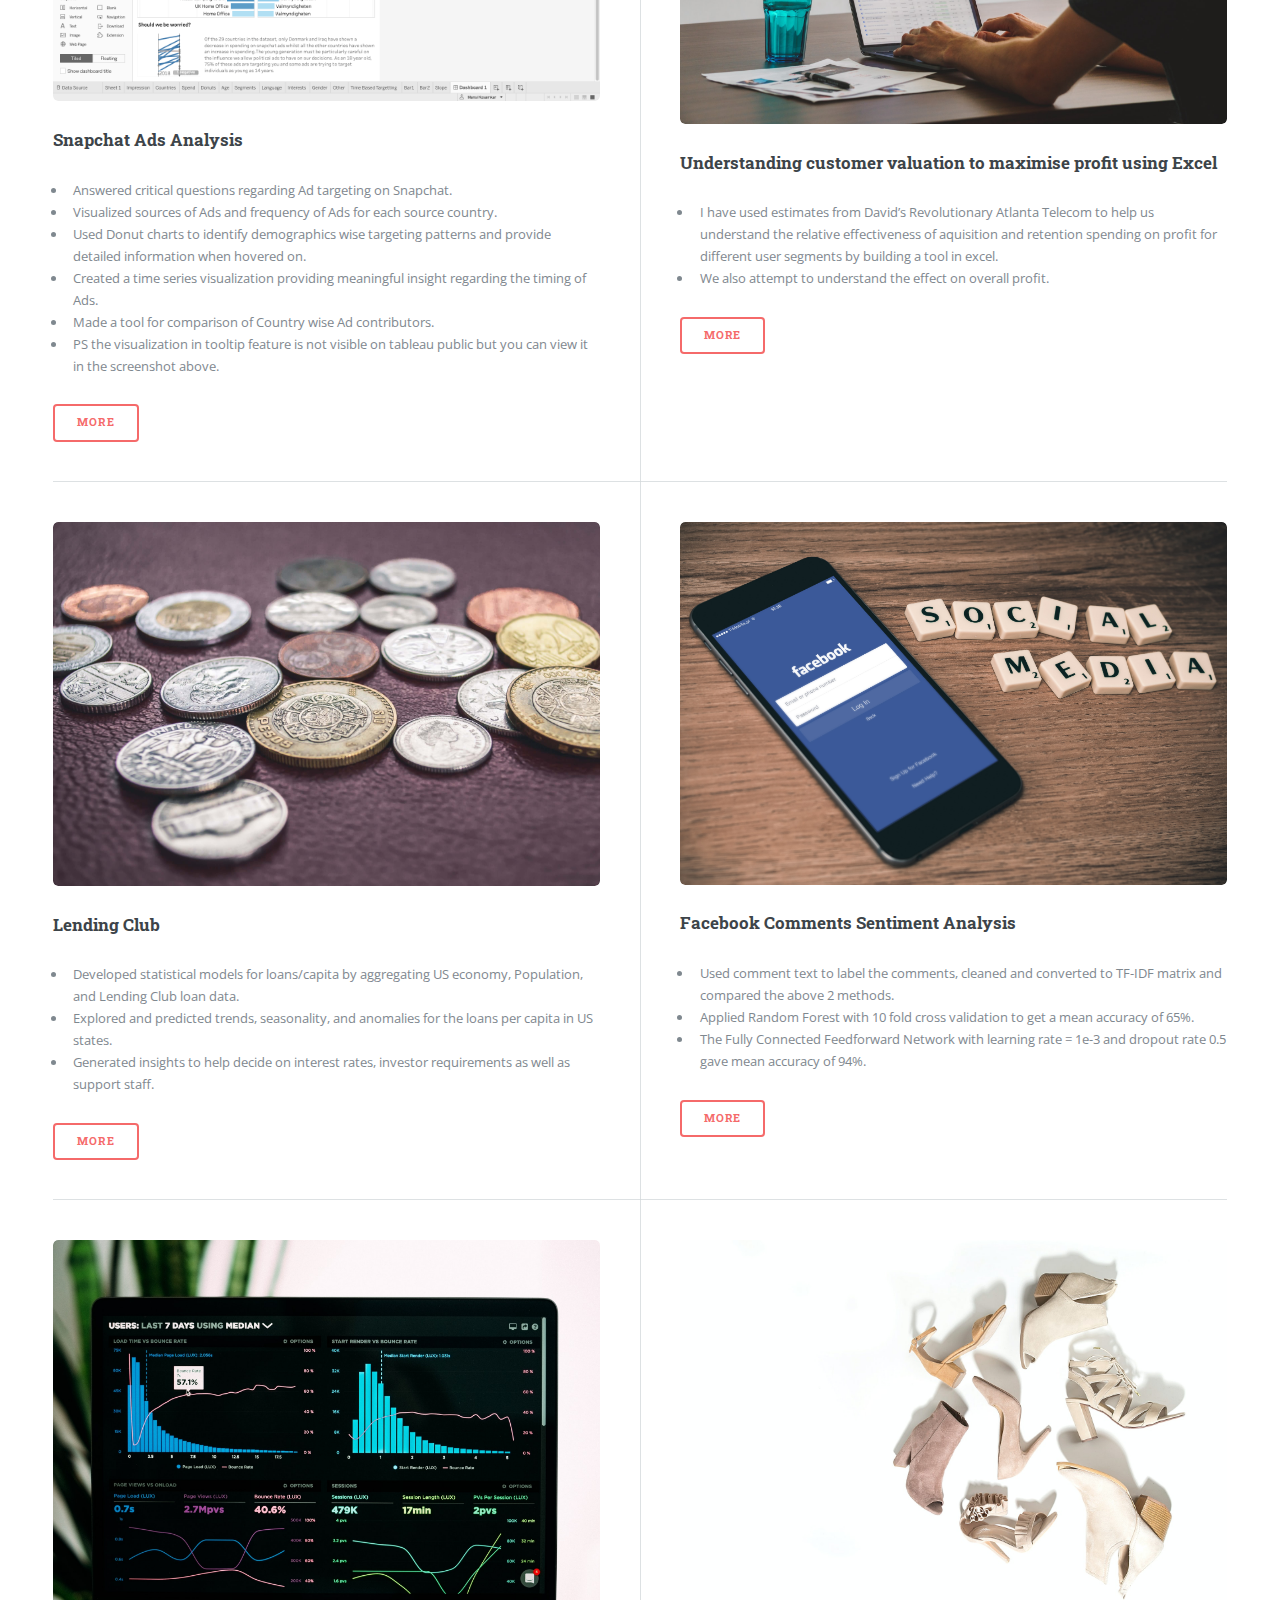
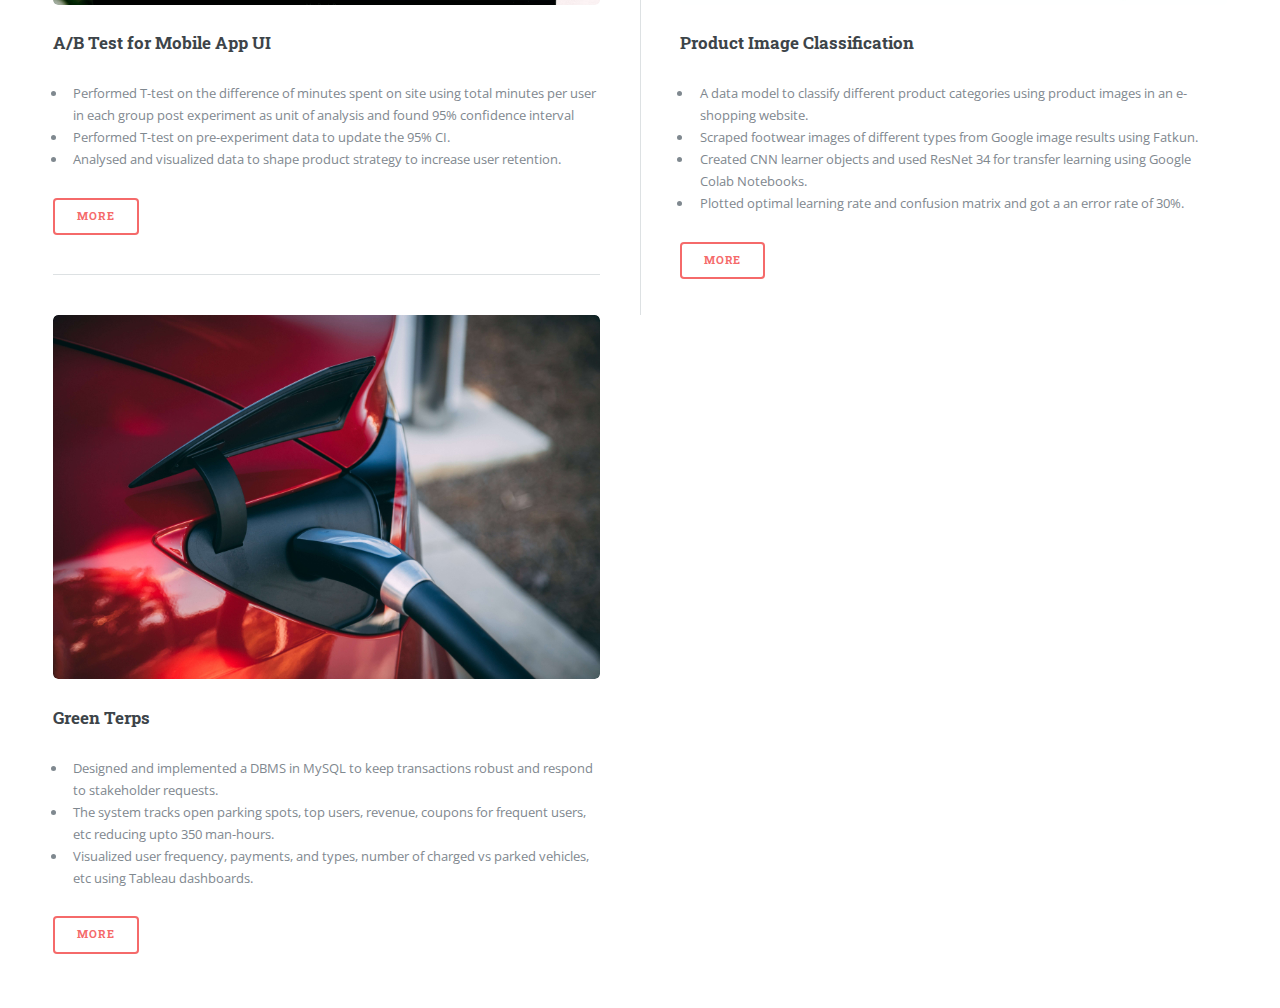
==== commit 7d826053: "Update index.html" ====
--- a/index.html
+++ b/index.html
@@ -285,7 +285,7 @@
 										</div>
 									</section>
 
-									<section id="publication">
+<!-- 									<section id="publication">
 										<header class="main">
 											<h1>Publication</h1>
 										</header>
@@ -297,7 +297,7 @@
 										<h4>Publisher: IEEE  <br> Authors: Mansi Kosamkar; Darezik Damkevala ; Rohit Lunavara ; Suja Jayachandran</h4>
 										<p>This paper supplies a route for using the Watson Machine Learning API on IBM Cloud to carry out serverless data analytics using machine learning as a service. Transforming the large amount of data produced by an organization into intelligence can be done using advanced analytics methods such as using a modified Mahalanobis Distance algorithm for synthesis of correlation data under the purview of machine learning. Further refinement of correlation data is done using a Multivariate Reliability Classifier model. The consumption of this advanced analytics service can be done in a serverless manner where the developer only must be concerned with how the data is analyzed, i.e., scoring, batch or stream models with a continuous learning system without the outlay of hardware upon which to train those models. This paper examines the usage of such serverless AI systems in the scope of user behavior analysis over varied demographics.</p>
 										</article>
-									</section>
+									</section> -->
 						</div>
 					</div>
 				
@@ -318,7 +318,7 @@
 										<li><a href="index.html">About Me</a></li>
 										<li><a href="#new">What's New</a></li>
 										<li><a href="#projects">Projects</a></li>
-										<li><a href="#publication">Publication</a></li>
+<!-- 										<li><a href="#publication">Publication</a></li> -->
 									</ul>
 								</nav>
 
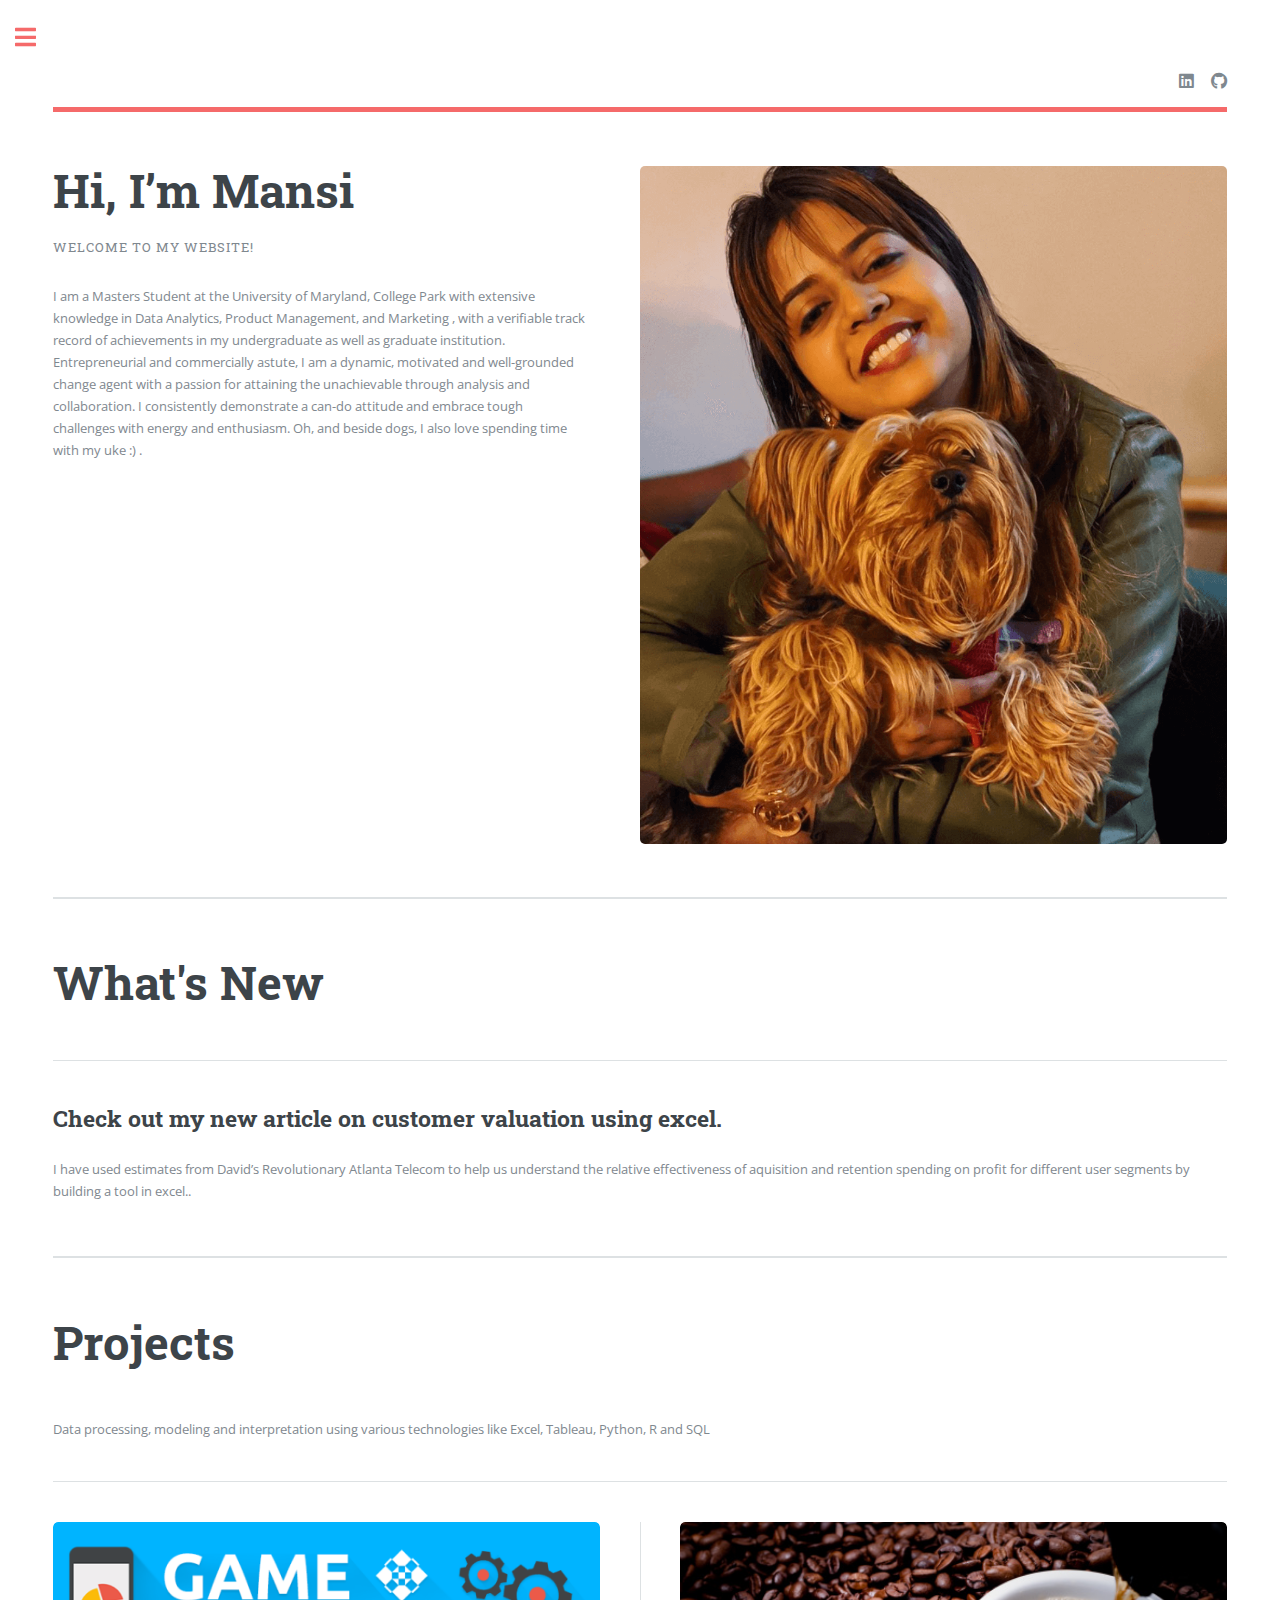
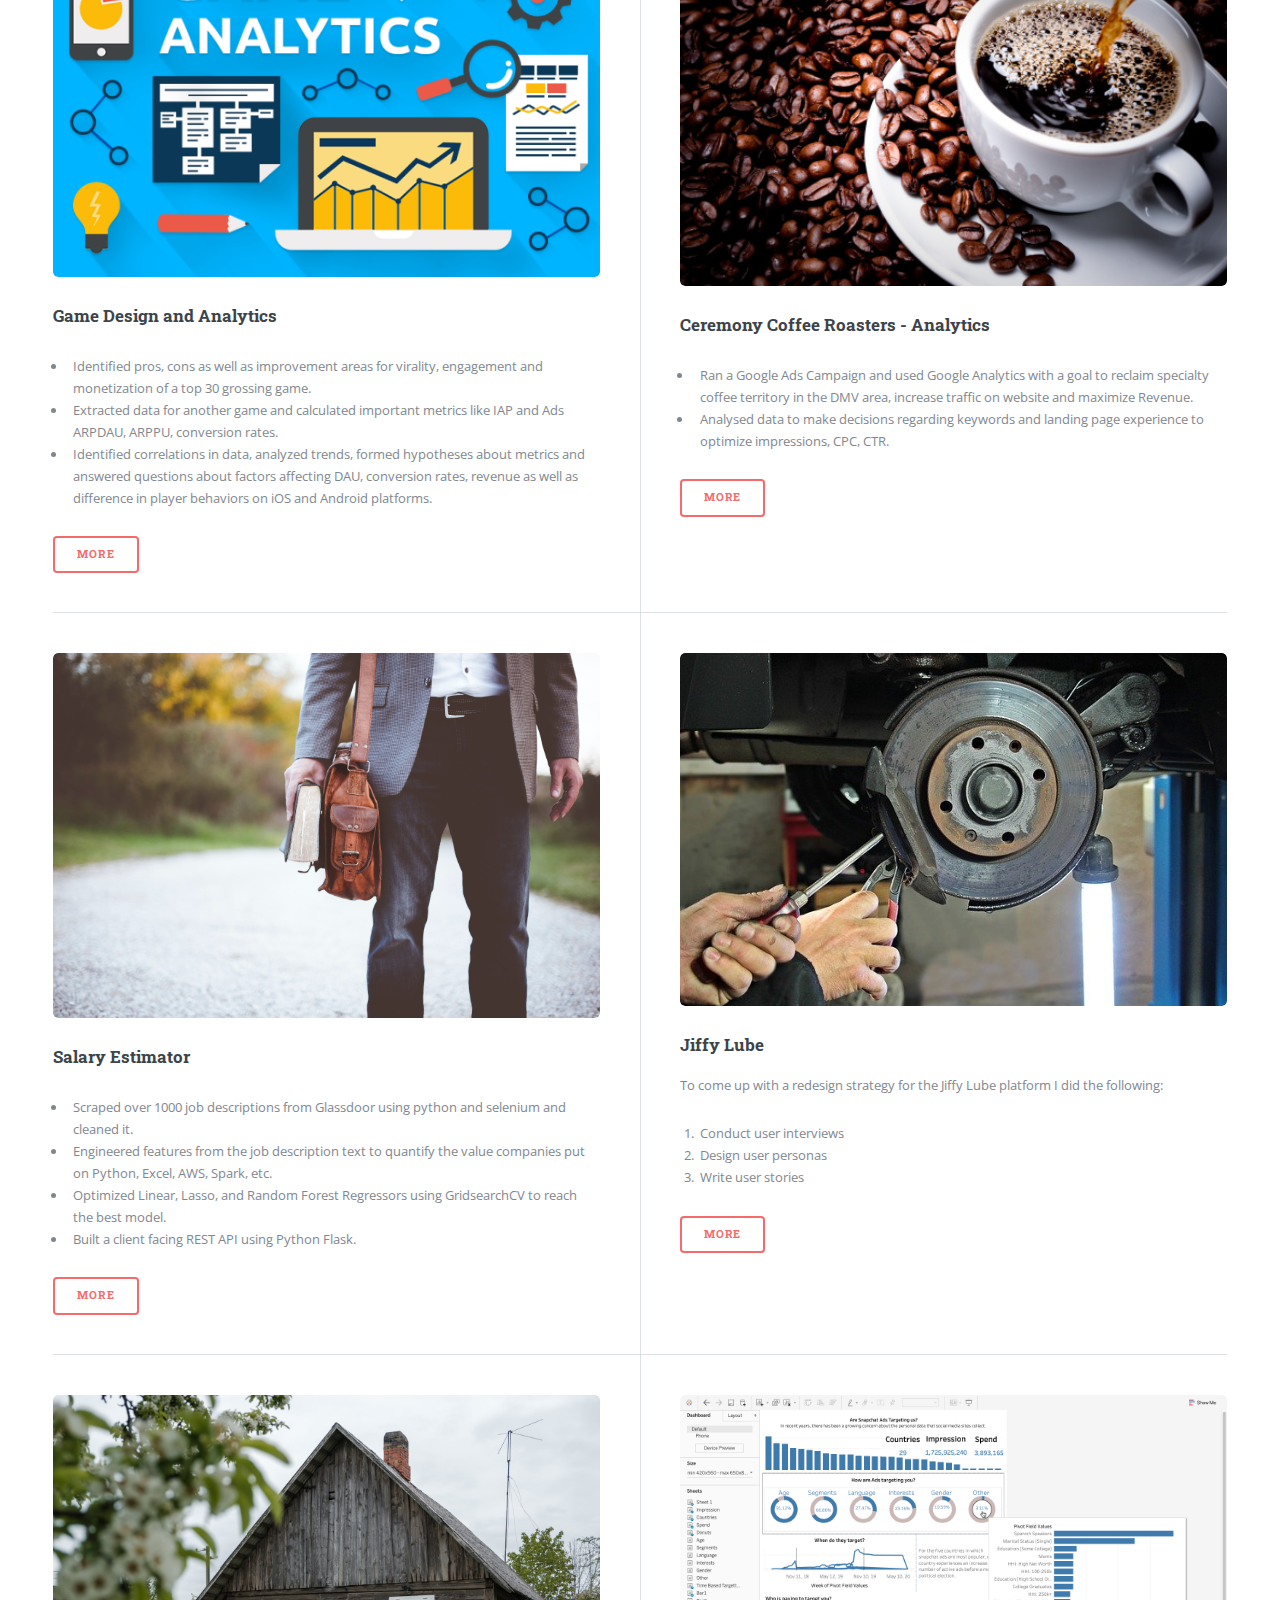
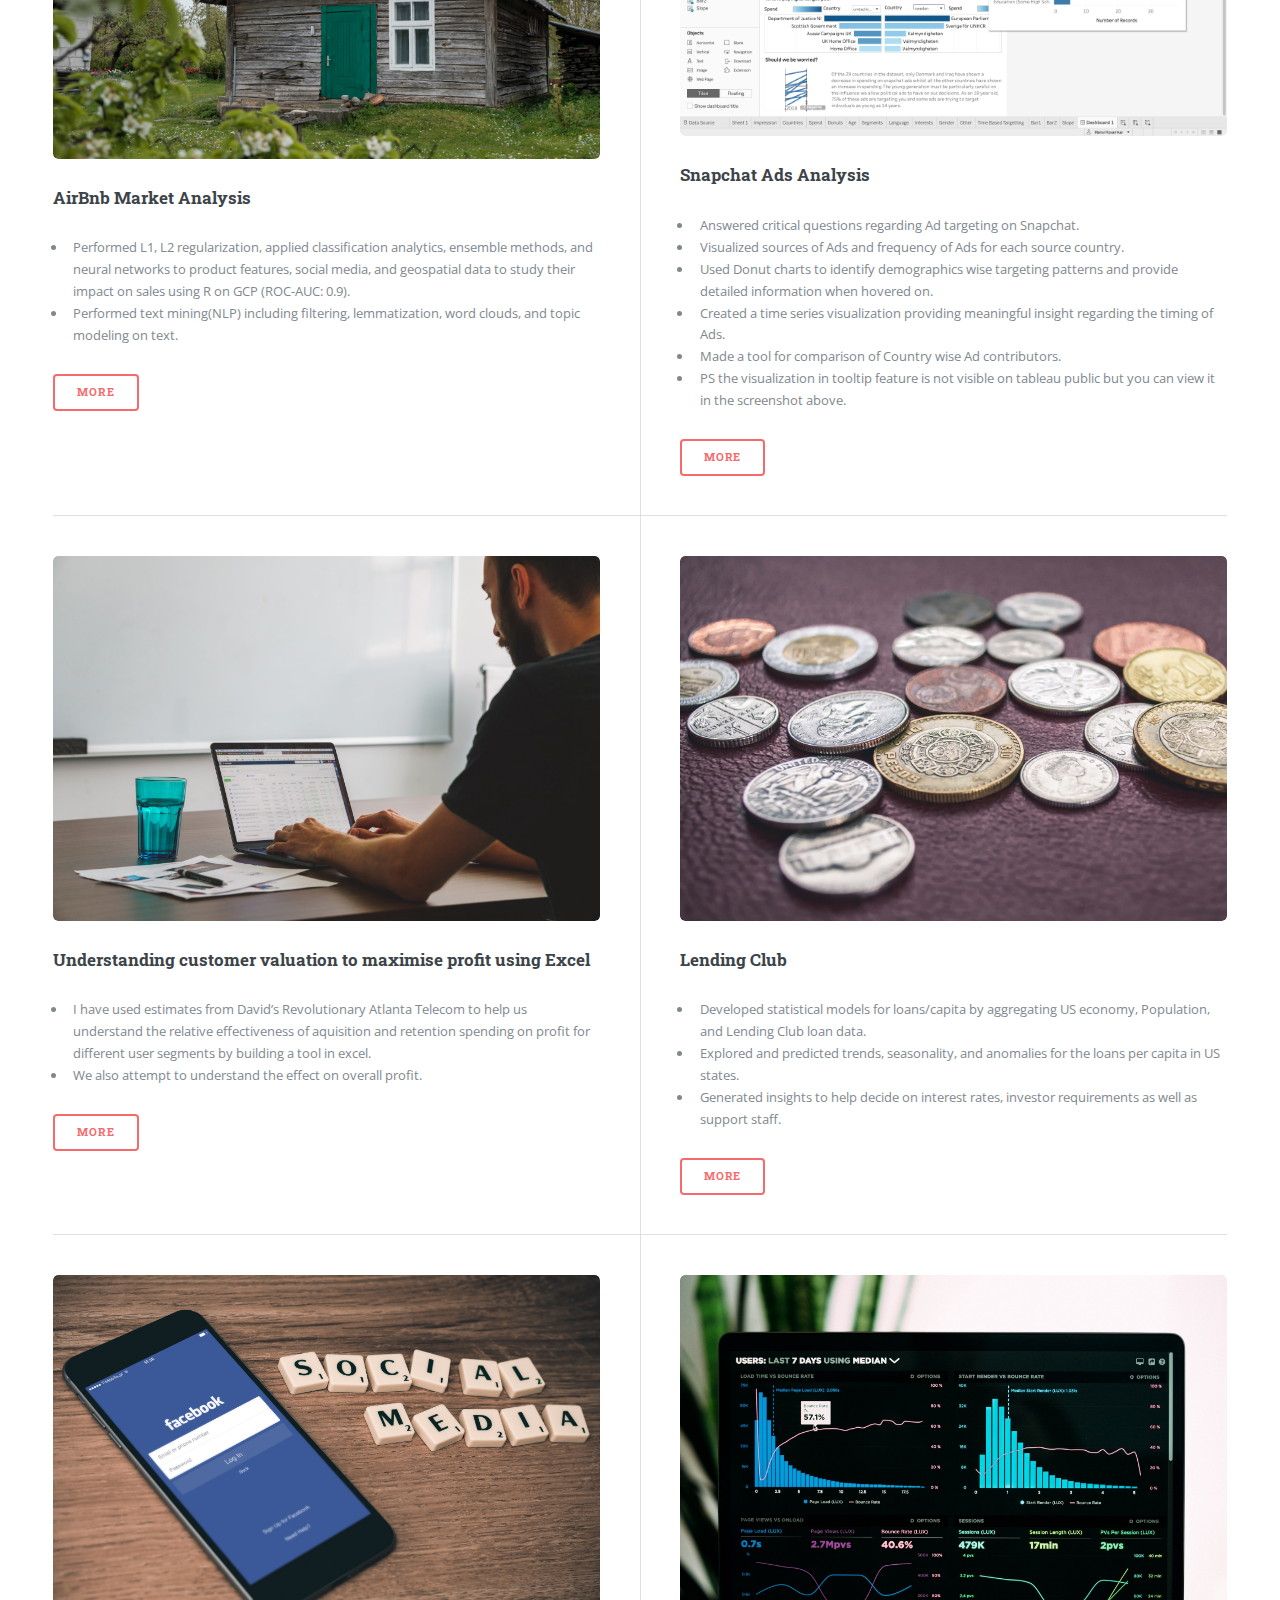
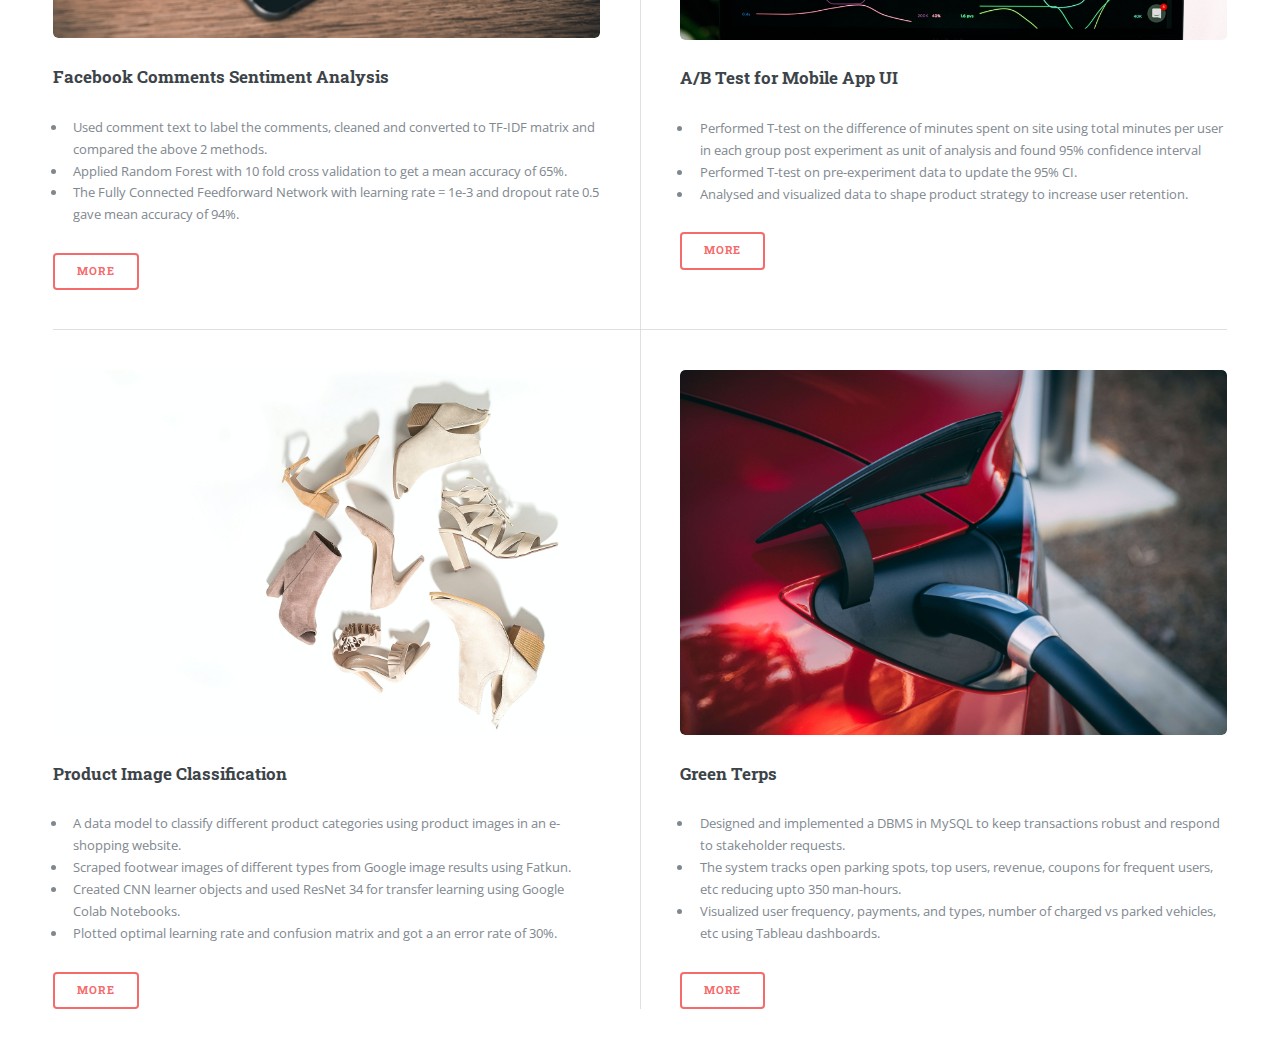
==== commit b4e3a997: "Added CCR" ====
--- a/index.html
+++ b/index.html
@@ -124,6 +124,36 @@
 											
 										</header>
 										<div class="posts"></header>
+											
+											
+											<article>
+												<a href="Game_Design_Analytics.pdf" target="_blank" class="image"><img src="images/pic15.png" alt="" /></a></header>
+												<h3>Game Design and Analytics</h3>
+												<p><ul>
+													<li>Identified pros, cons as well as improvement areas for virality, engagement and monetization of a top 30 grossing game.</li>
+													<li>Extracted data for another game and calculated important metrics like IAP and Ads ARPDAU, ARPPU, conversion rates.</li>
+													<li>Identified correlations in data, analyzed trends, formed hypotheses about metrics and answered questions about factors affecting DAU, conversion rates, revenue as well as difference in player behaviors on iOS and Android platforms.</li>
+												</ul></p>
+												<ul class="actions">
+													<li><a href="Game_Design_Analytics.pdf" class="button" target="_blank">More</a></li>
+												</ul>
+											</article>
+
+											
+											<article>
+												<a href="CCR.pdf" target="_blank" class="image"><img src="images/pic17.jpeg" alt="" /></a></header>
+												<h3>Ceremony Coffee Roasters - Analytics</h3>
+												<p><ul>
+													<li>Ran a Google Ads Campaign and used Google Analytics with a goal to reclaim specialty coffee territory in the DMV area, increase traffic on website and maximize Revenue.</li>
+													<li>Analysed data to make decisions regarding keywords and landing page experience to optimize impressions, CPC, CTR.</li>
+											
+												</ul></p>
+												<ul class="actions">
+													<li><a href="CCR.pdf" class="button" target="_blank">More</a></li>
+												</ul>
+											</article>
+
+
 											<article>
 												<a href="https://github.com/kosamkarmansi/Job_Salary" target="_blank" class="image"><img src="images/pic09.jpg" alt="" /></a></header>
 												<h3>Salary Estimator</h3>
@@ -138,19 +168,6 @@
 												</ul>
 											</article>
 
-											
-											<article>
-												<a href="Game_Design_Analytics.pdf" target="_blank" class="image"><img src="images/pic15.png" alt="" /></a></header>
-												<h3>Game Design and Analytics</h3>
-												<p><ul>
-													<li>Identified pros, cons as well as improvement areas for virality, engagement and monetization of a top 30 grossing game.</li>
-													<li>Extracted data for another game and calculated important metrics like IAP and Ads ARPDAU, ARPPU, conversion rates.</li>
-													<li>Identified correlations in data, analyzed trends, formed hypotheses about metrics and answered questions about factors affecting DAU, conversion rates, revenue as well as difference in player behaviors on iOS and Android platforms.</li>
-												</ul></p>
-												<ul class="actions">
-													<li><a href="Game_Design_Analytics.pdf" class="button" target="_blank">More</a></li>
-												</ul>
-											</article>
 
 											<article>
 												<a href="Jiffy_Lube.pdf" target="_blank" class="image"><img src="images/pic16.jpeg" alt="" /></a></header>
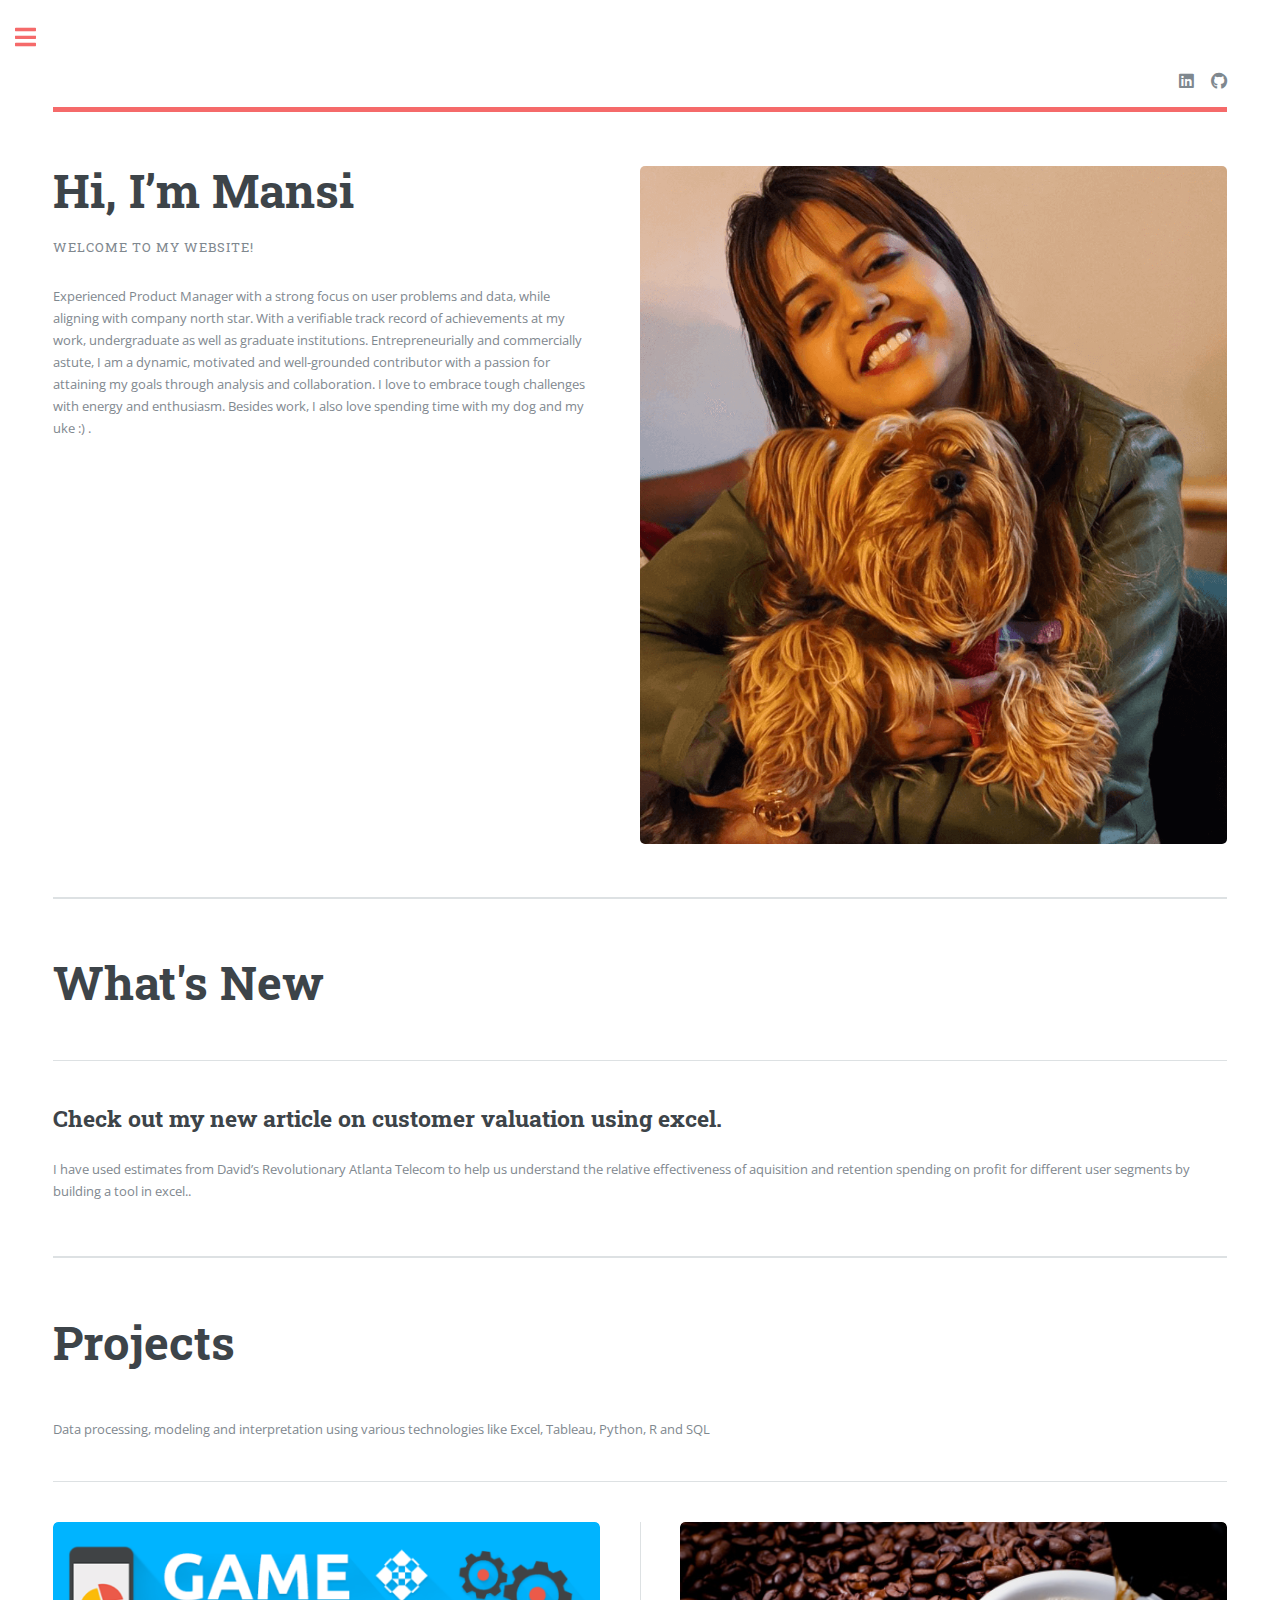
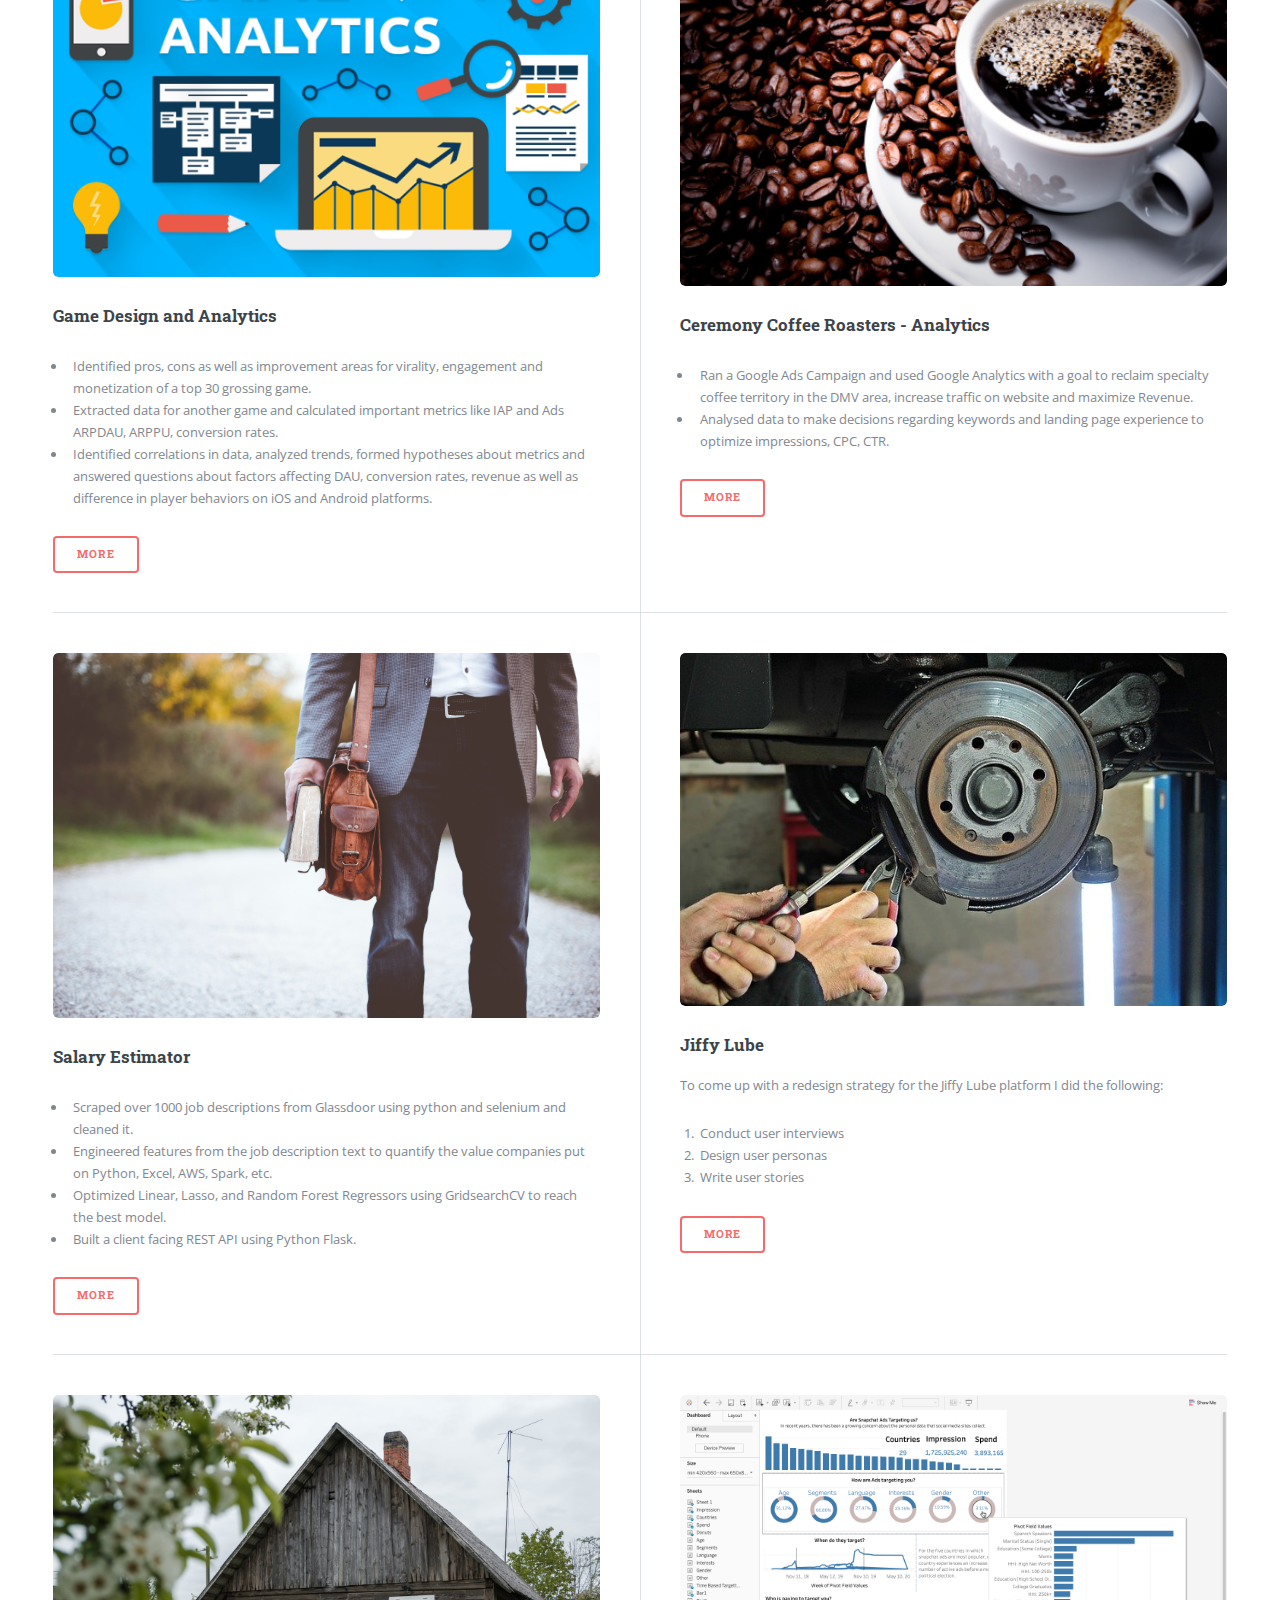
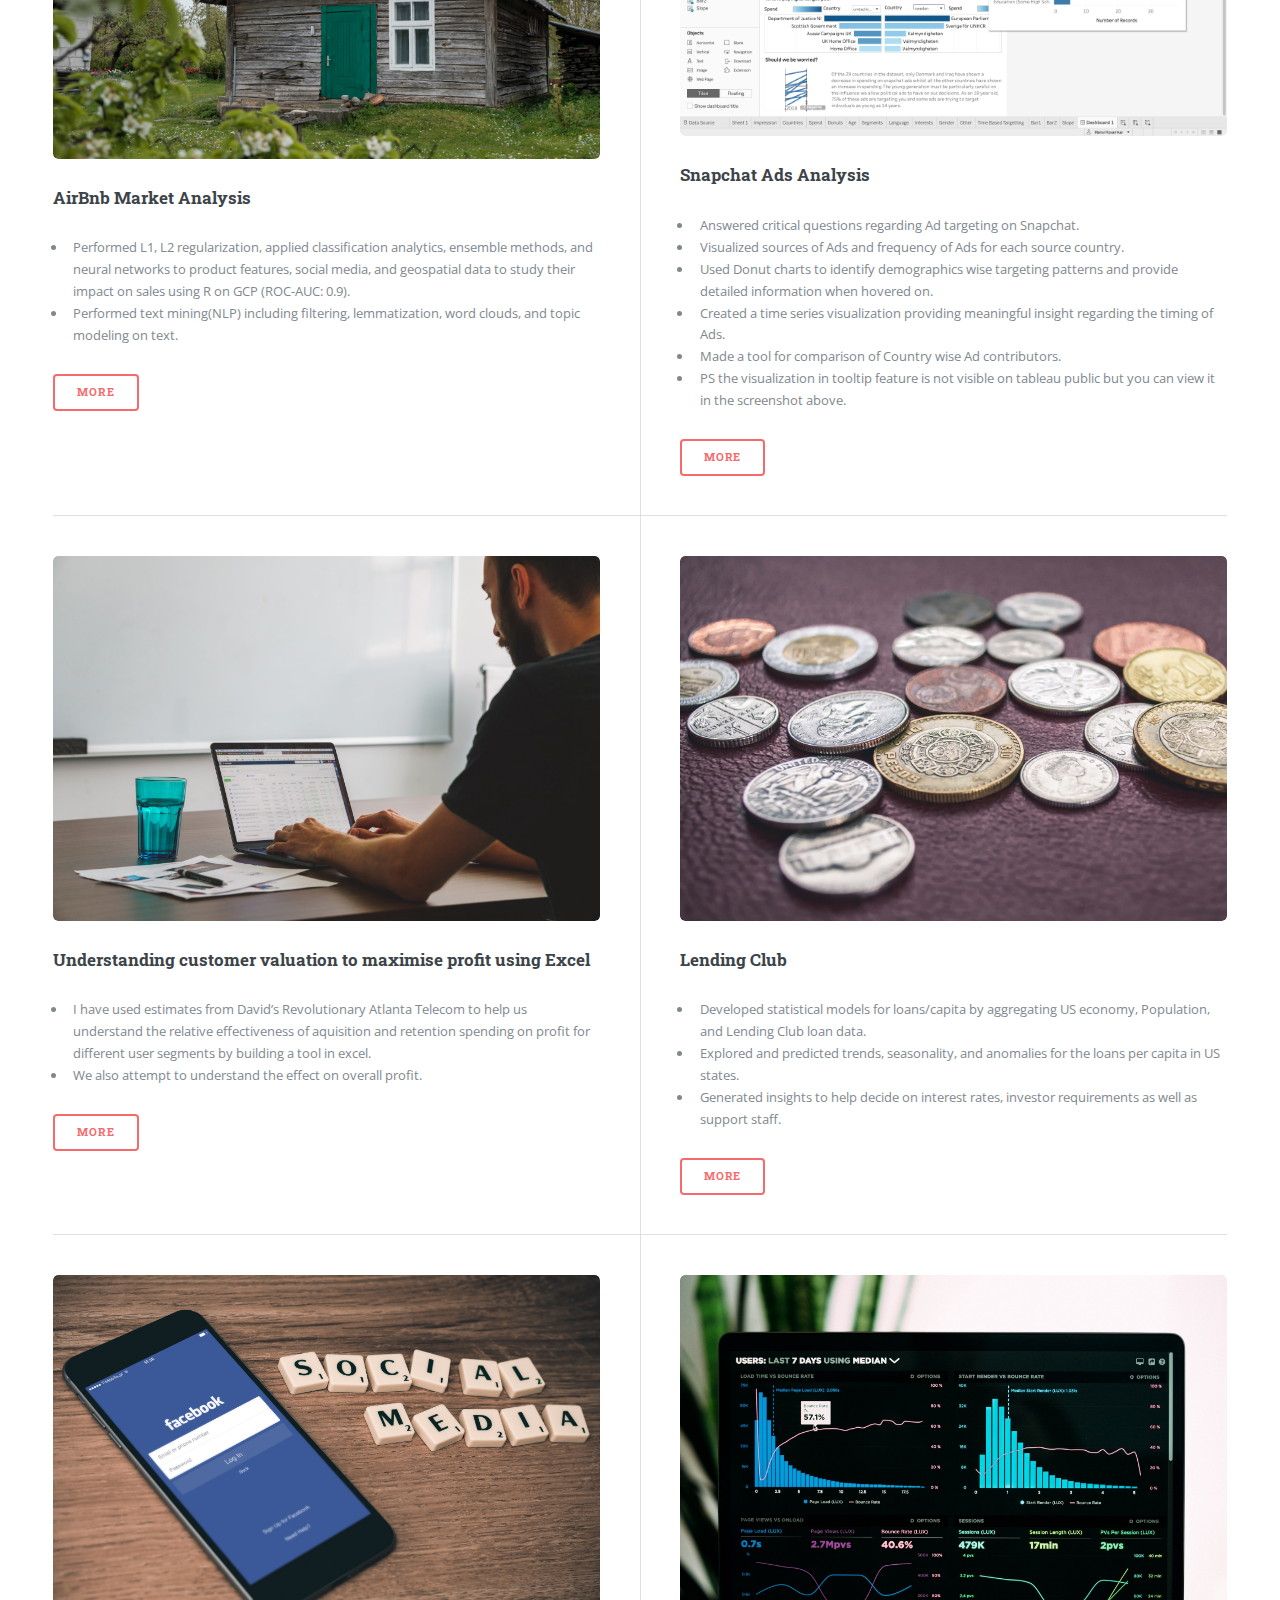
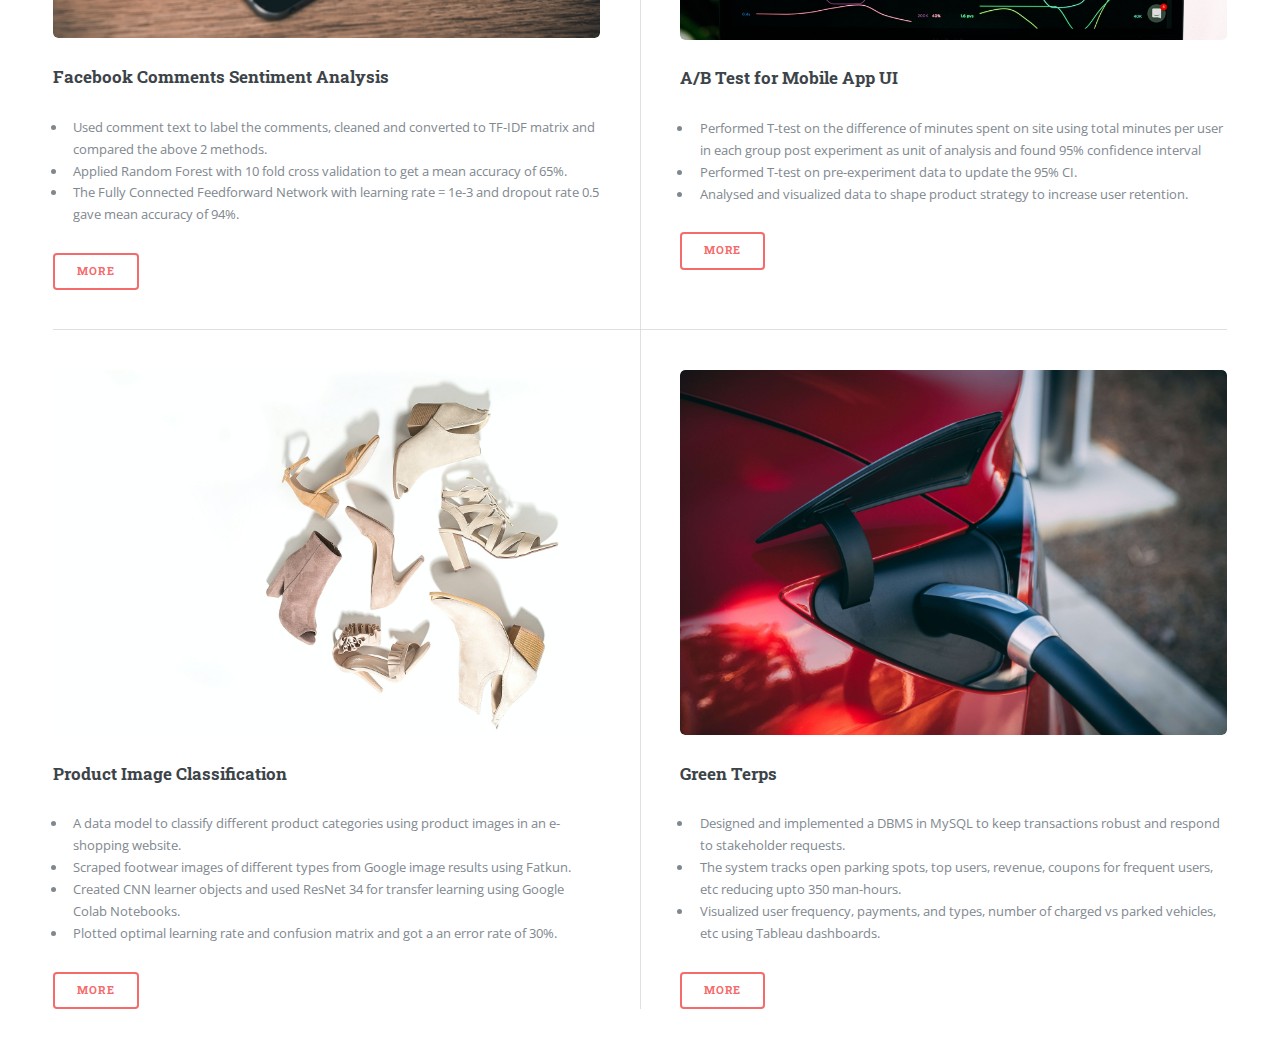
==== commit a71cce07: "Update index.html" ====
--- a/index.html
+++ b/index.html
@@ -38,8 +38,7 @@
 											<p>Welcome to my website! </p>
 										</header>
 										<p>
-											I am a Masters Student at the University of Maryland, College Park with extensive knowledge in Data Analytics, Product Management, and Marketing , with a verifiable track record of achievements in my undergraduate as well as graduate institution. Entrepreneurial and commercially astute, I am a dynamic, motivated and well-grounded change agent with a passion for attaining the unachievable through analysis and collaboration. I consistently demonstrate a can-do attitude and embrace tough challenges with energy and enthusiasm. Oh, and beside dogs, I also love spending time with my uke :)
-											.</p>
+Experienced Product Manager with a strong focus on user problems and data, while aligning with company north star. With a verifiable track record of achievements at my work, undergraduate as well as graduate institutions. Entrepreneurially and commercially astute, I am a dynamic, motivated and well-grounded contributor with a passion for attaining my goals through analysis and collaboration. I love to embrace tough challenges with energy and enthusiasm. Besides work, I also love spending time with my dog and my uke :)											.</p>
 										<!-- <ul class="actions">
 											<li><a href="#" class="button big">Learn More</a></li>
 										</ul> -->
